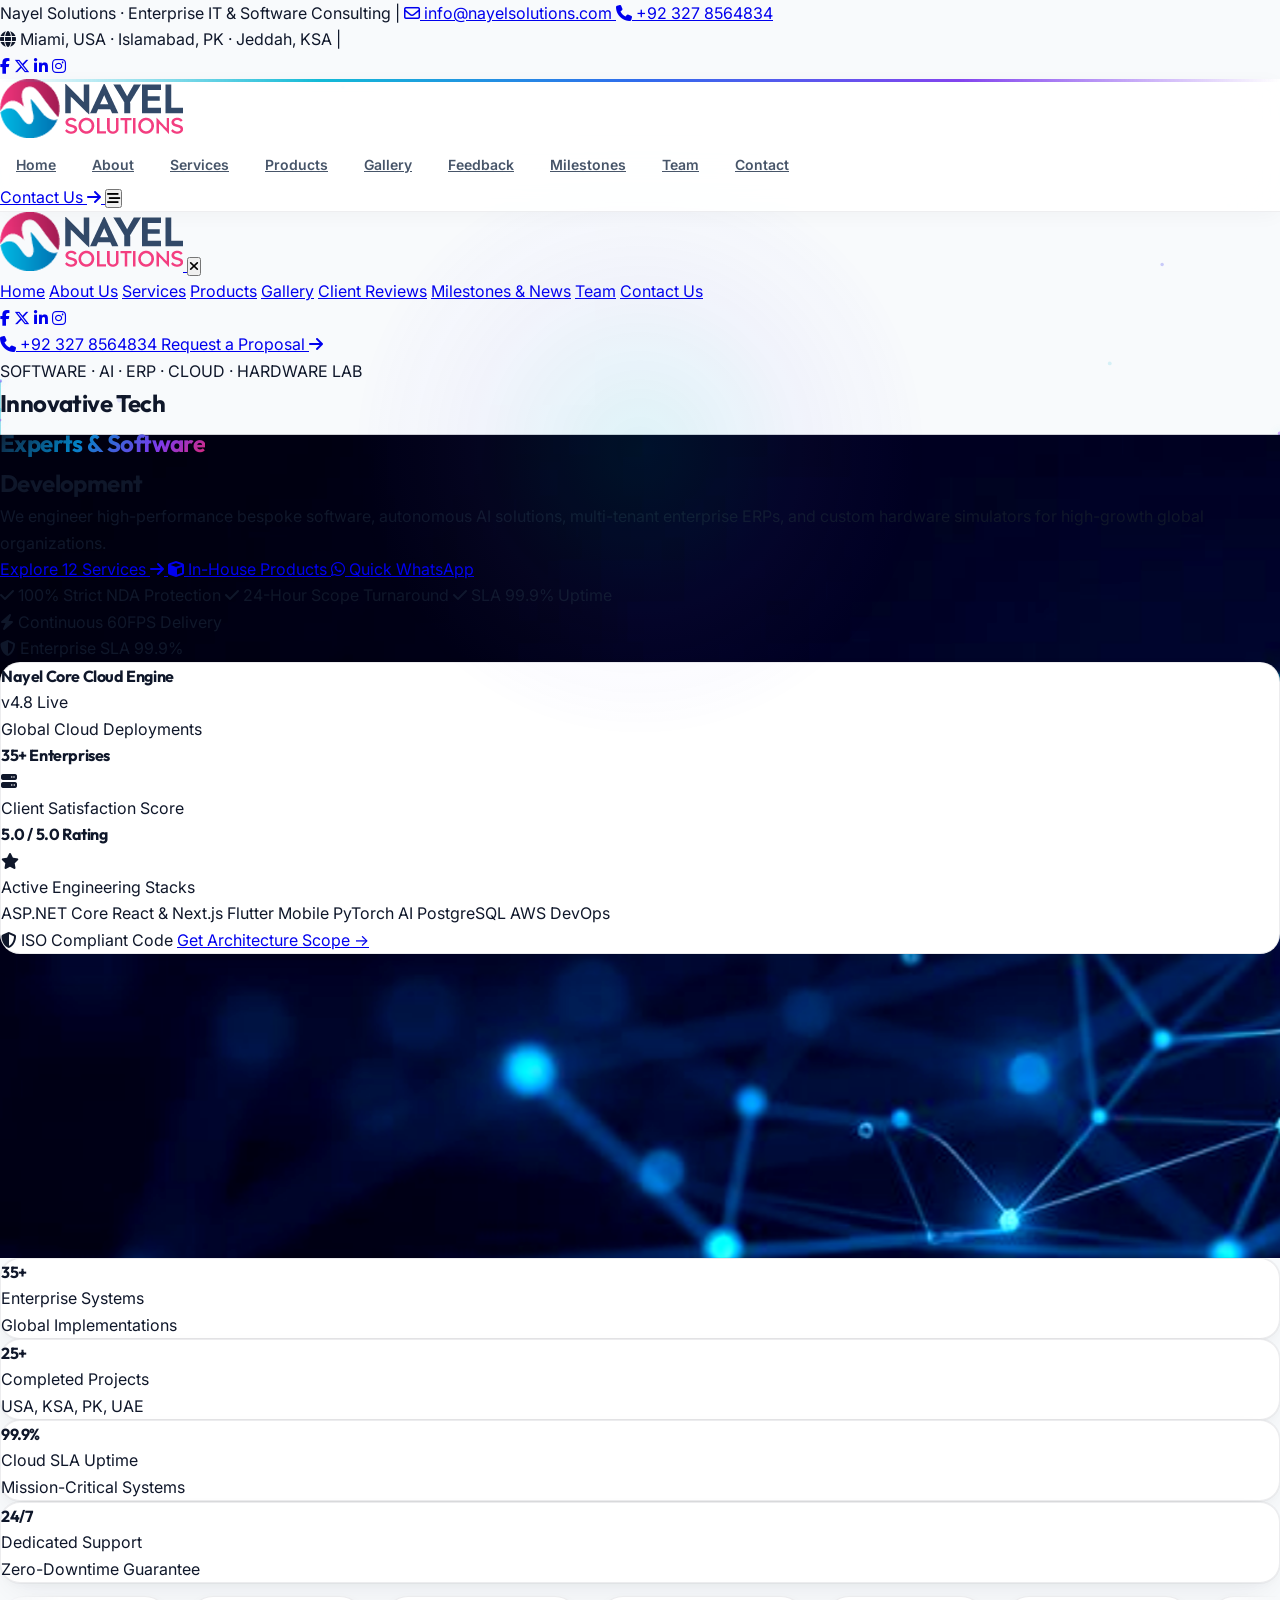
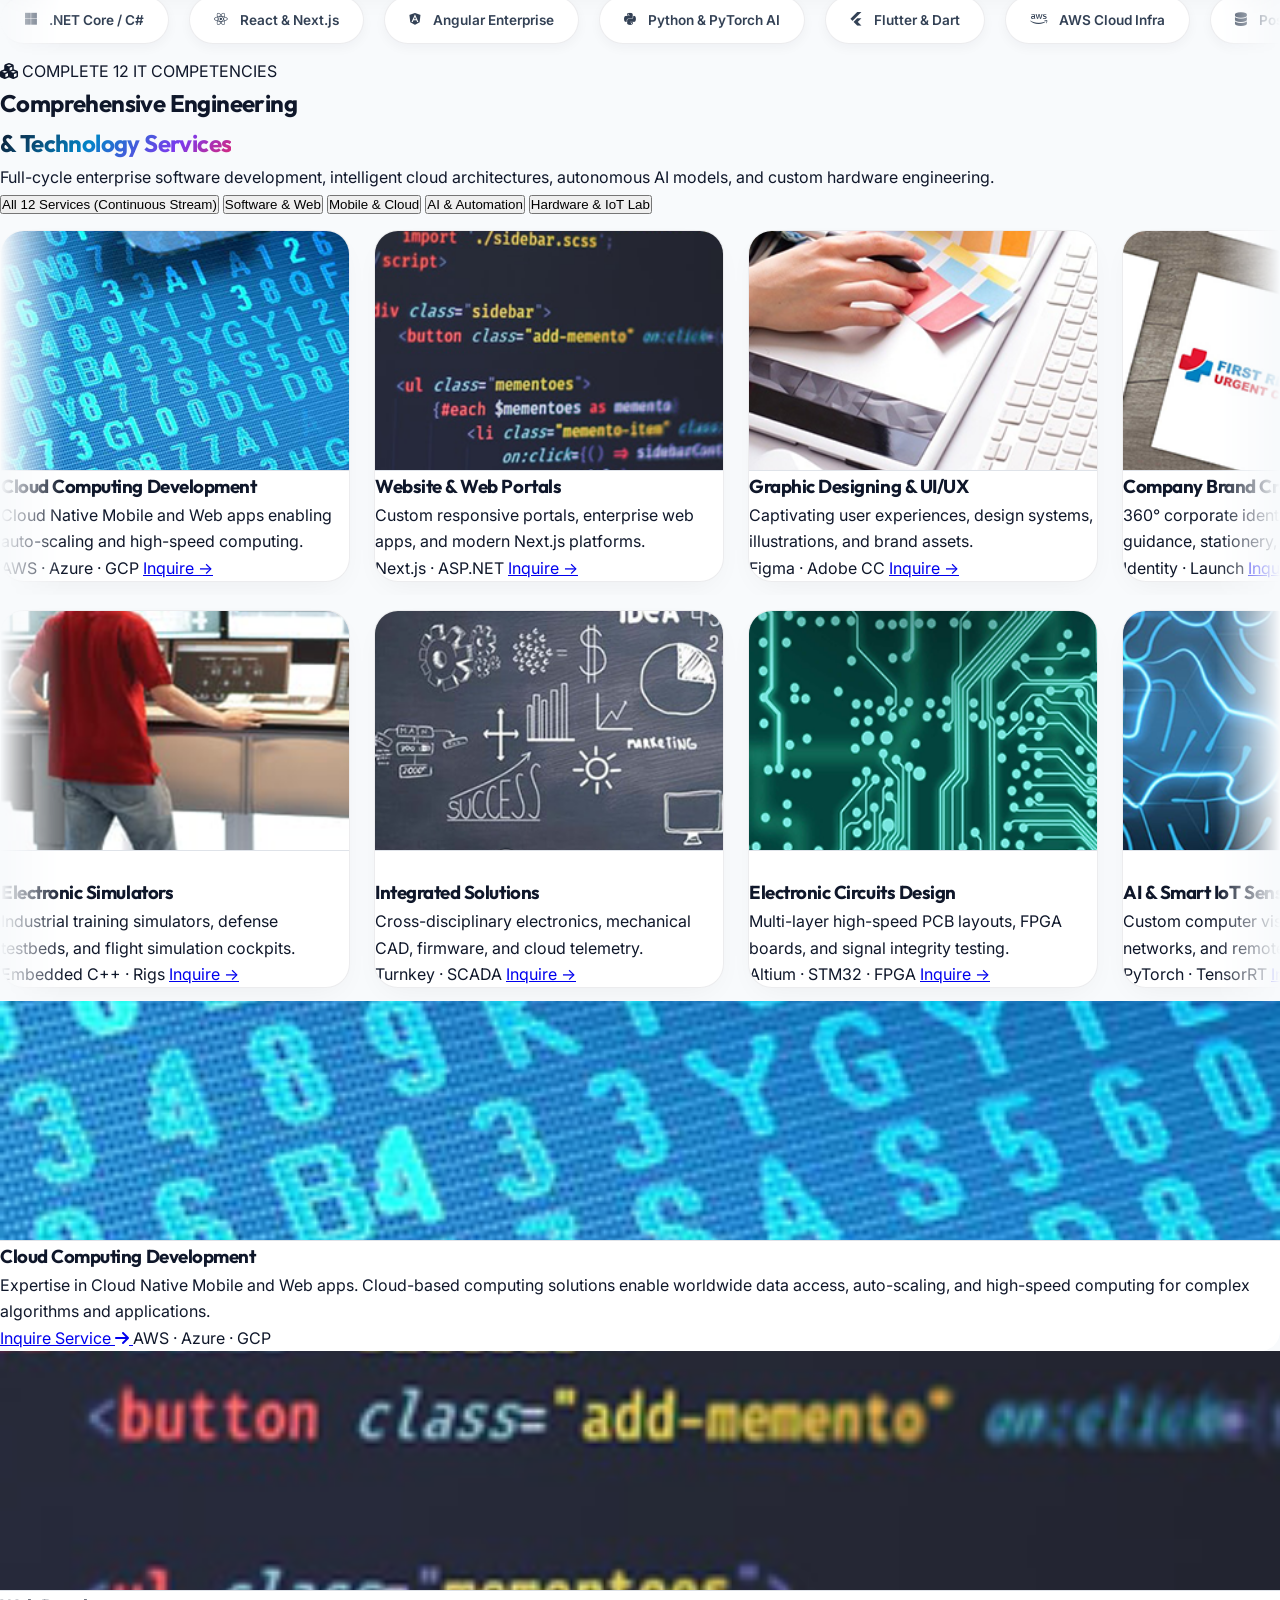
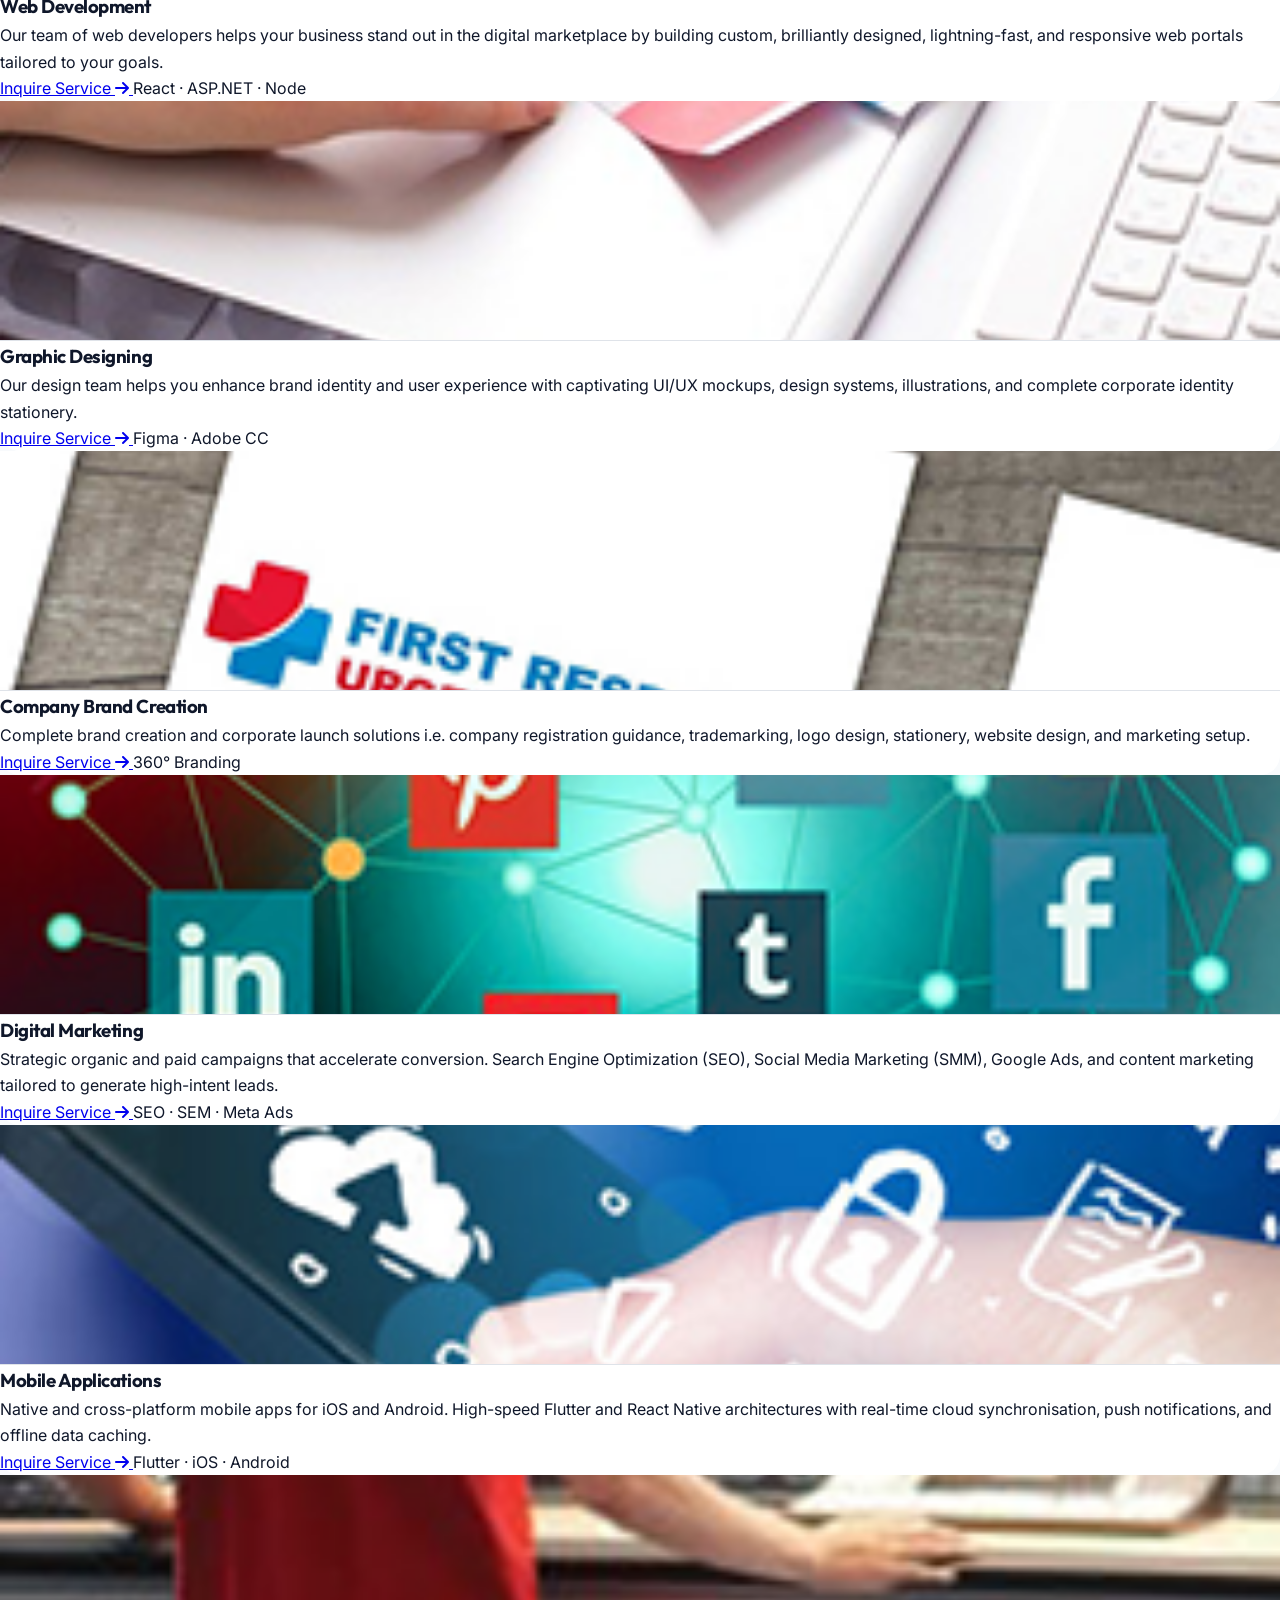
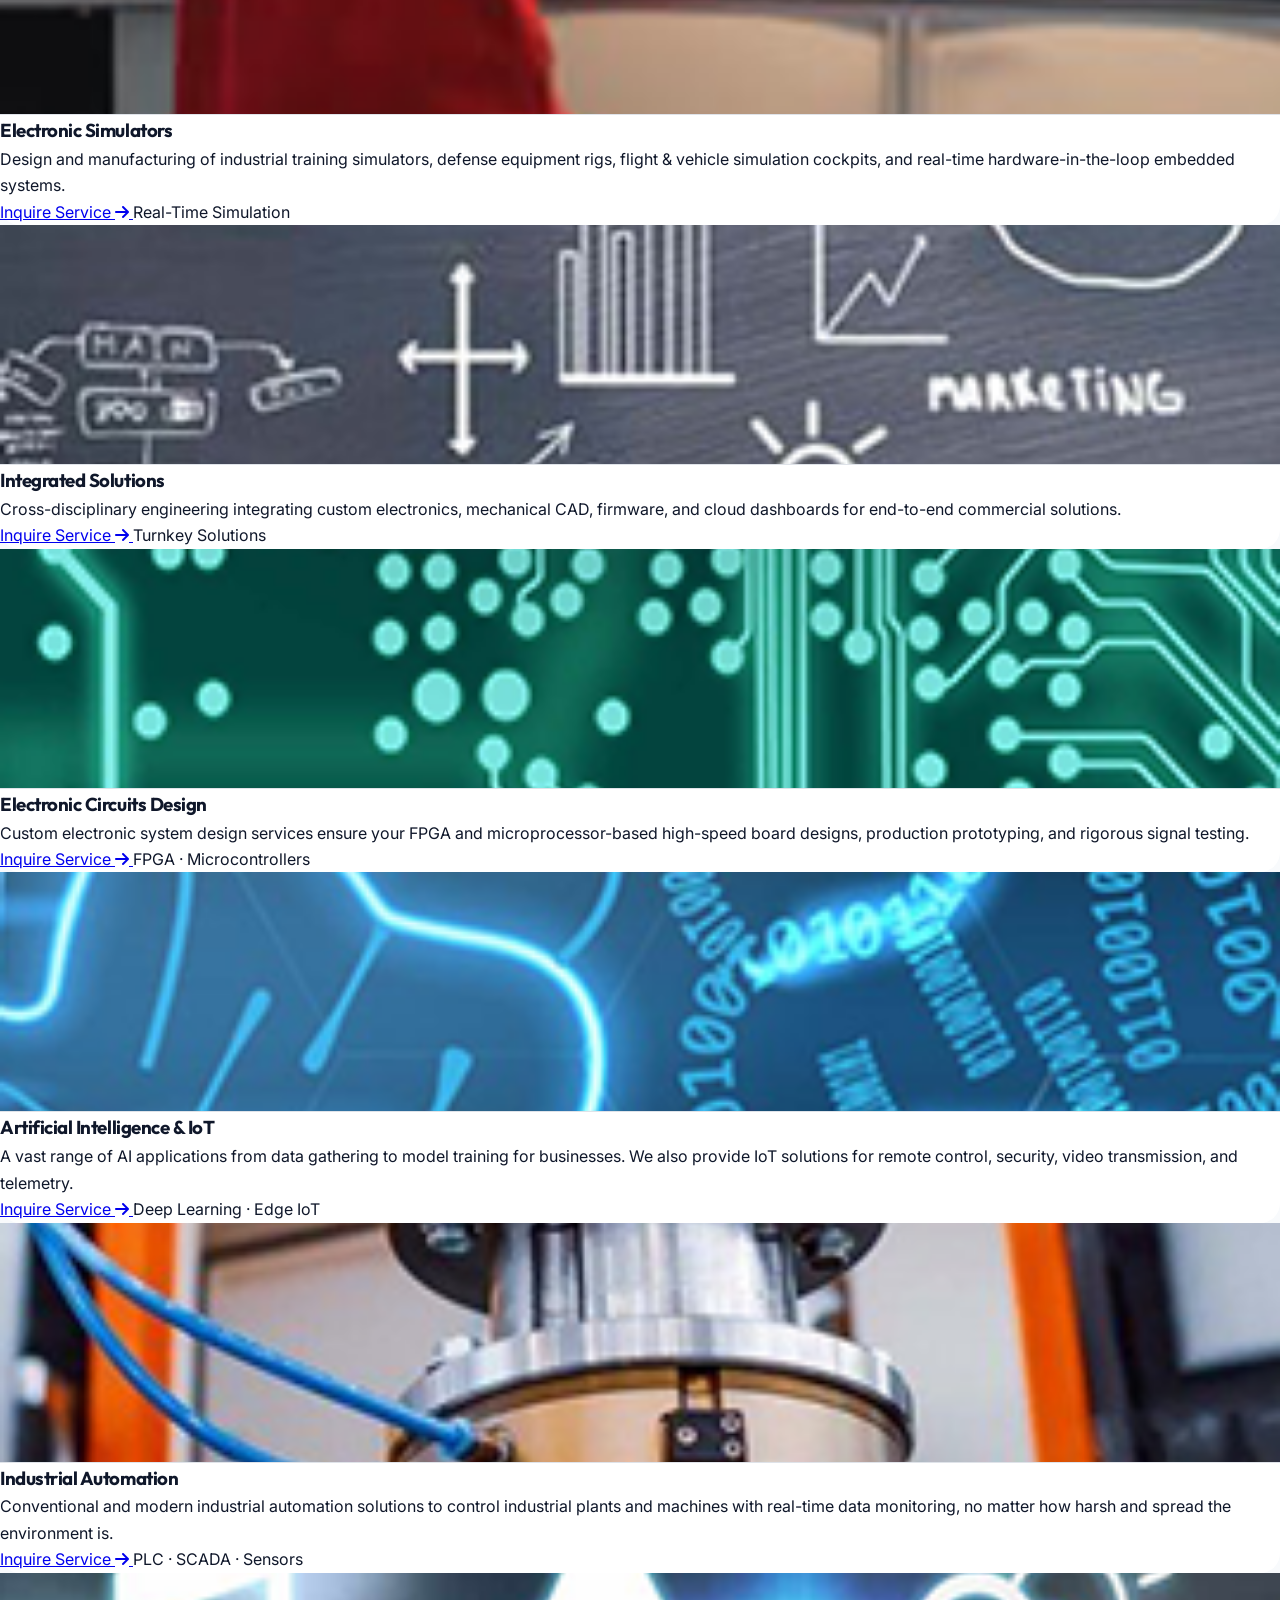
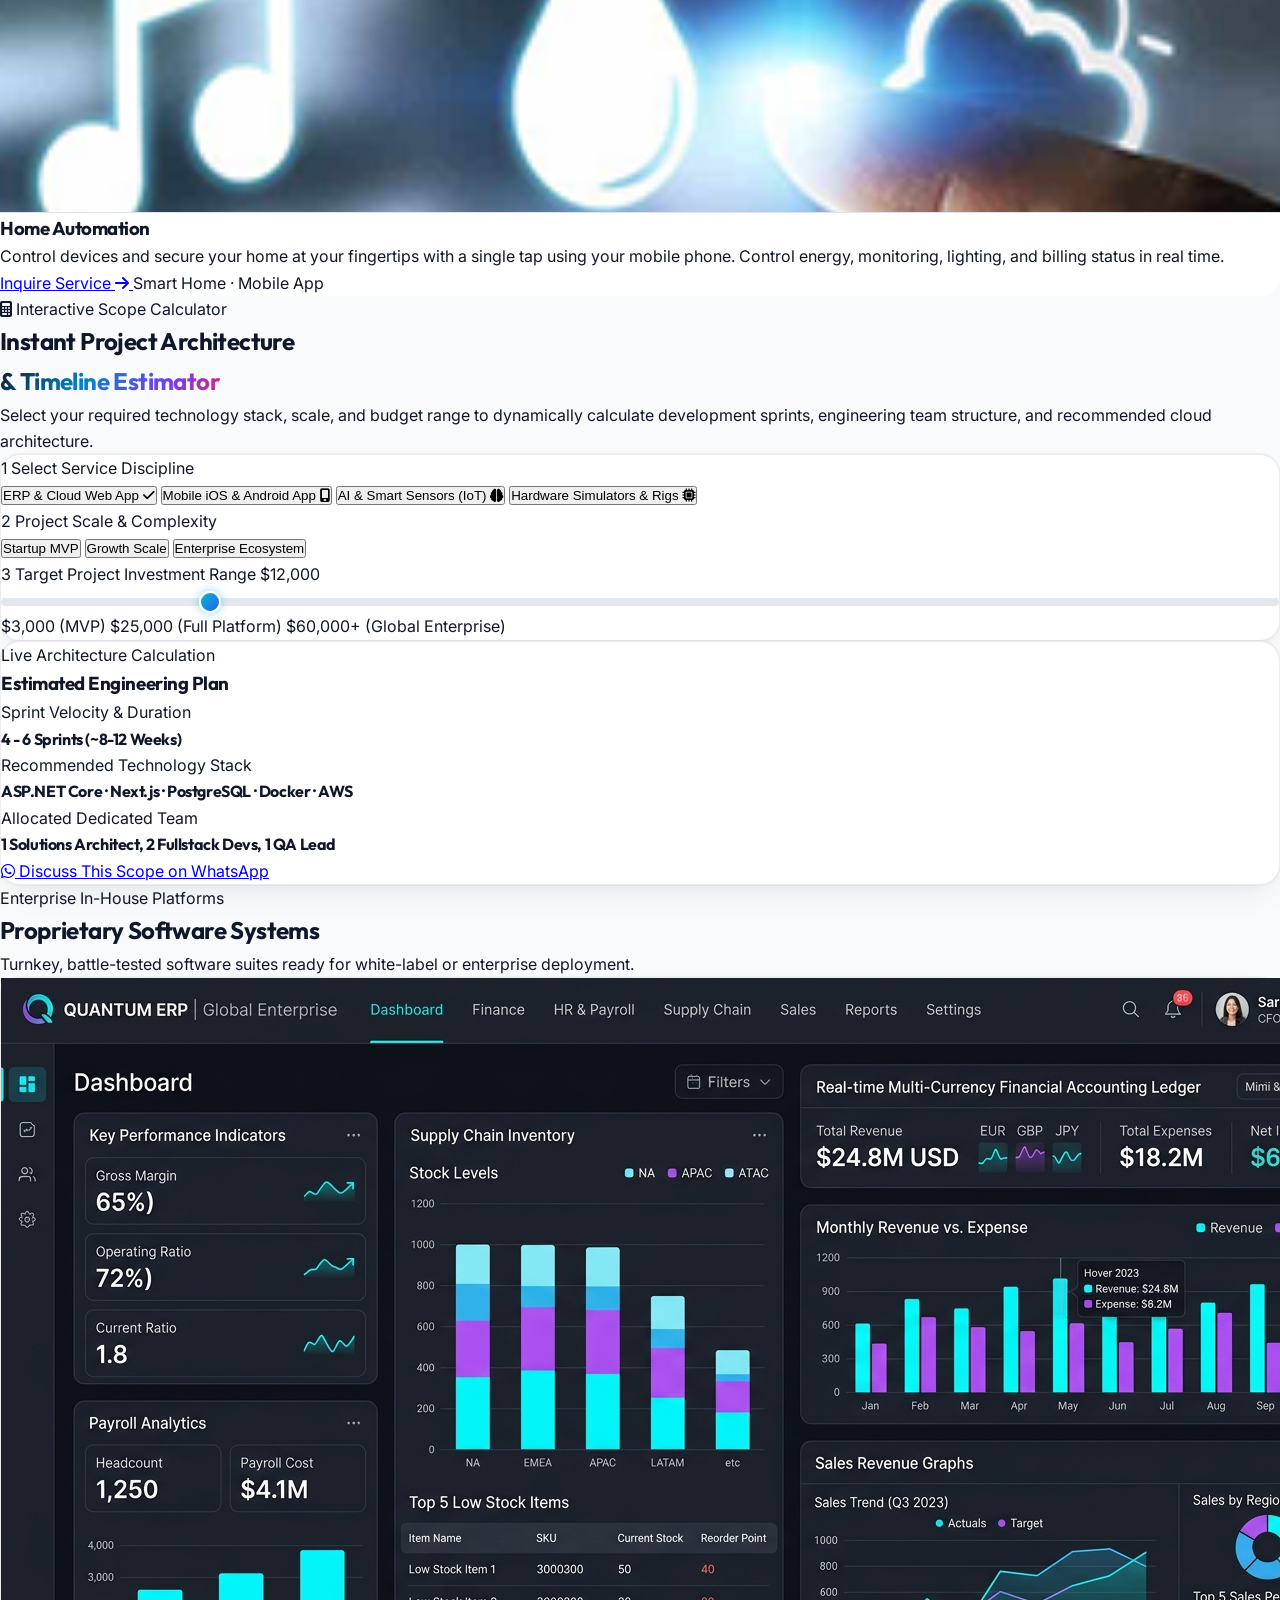
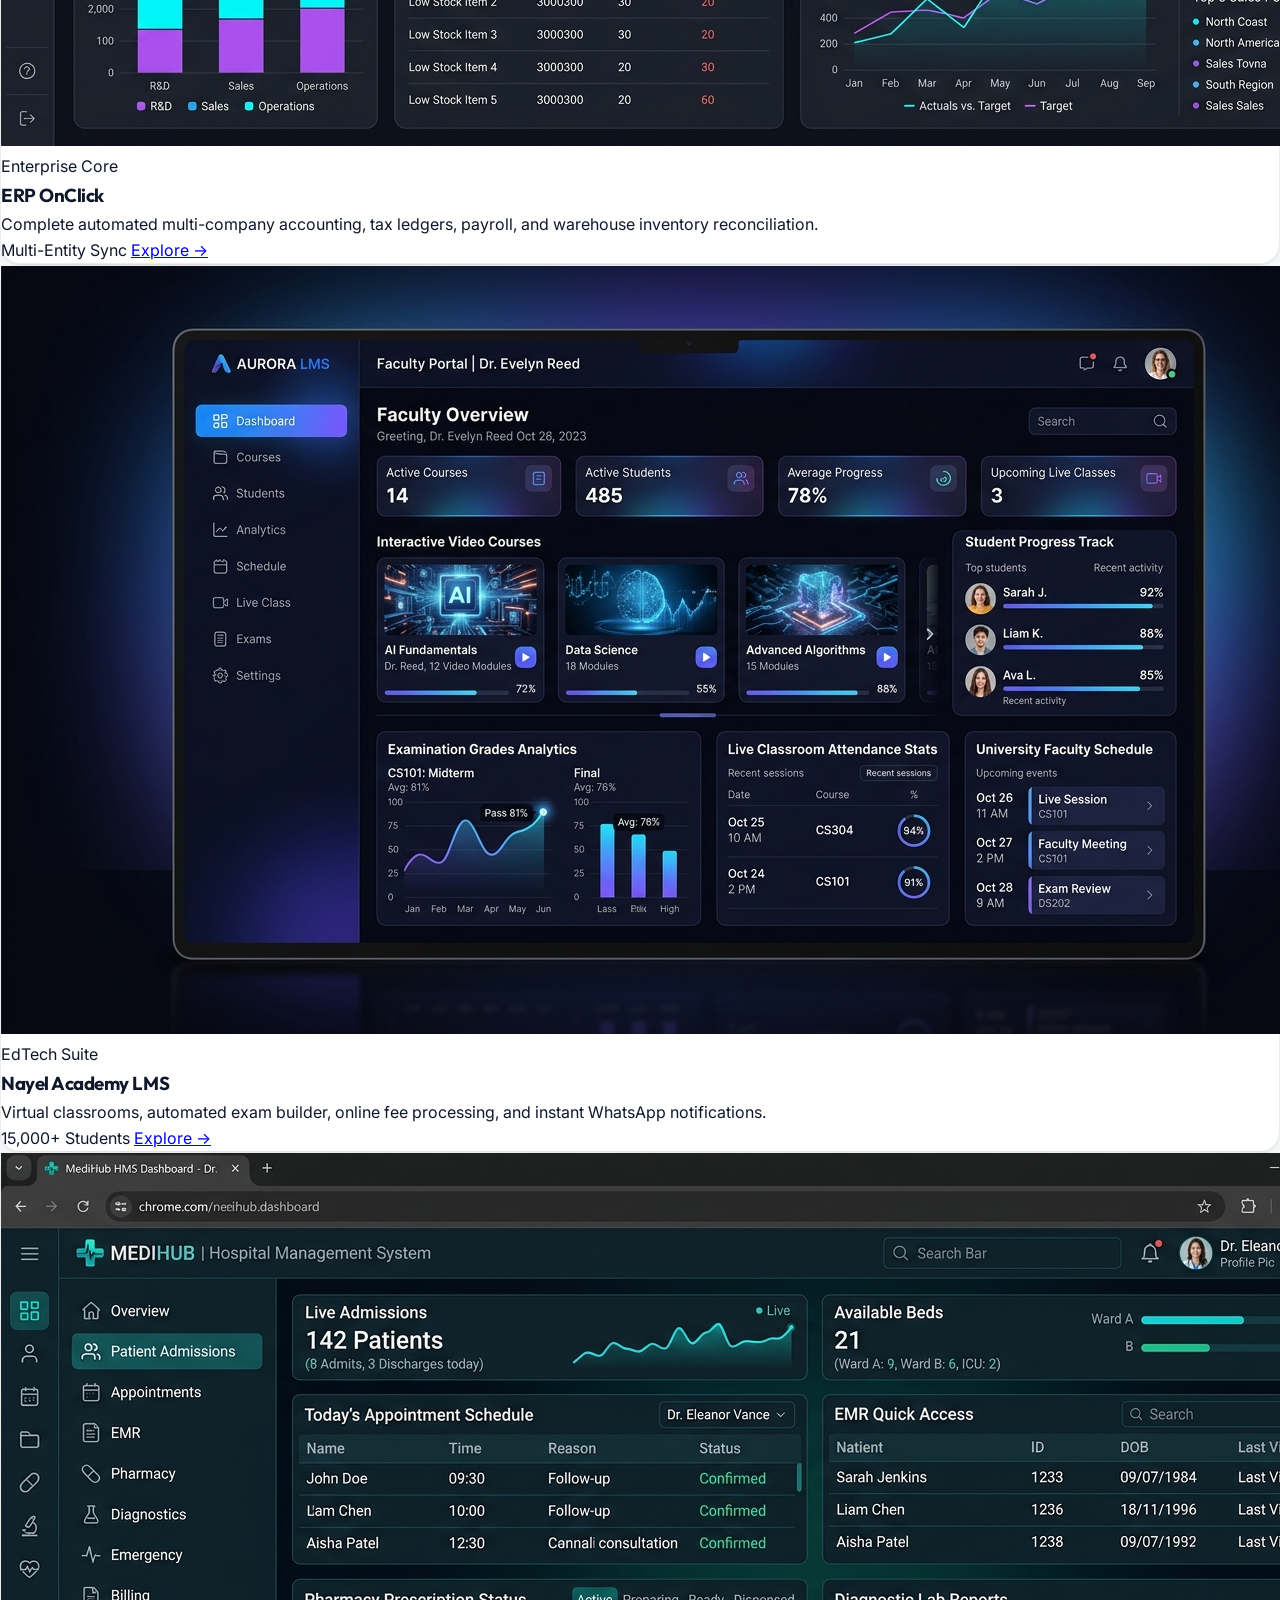
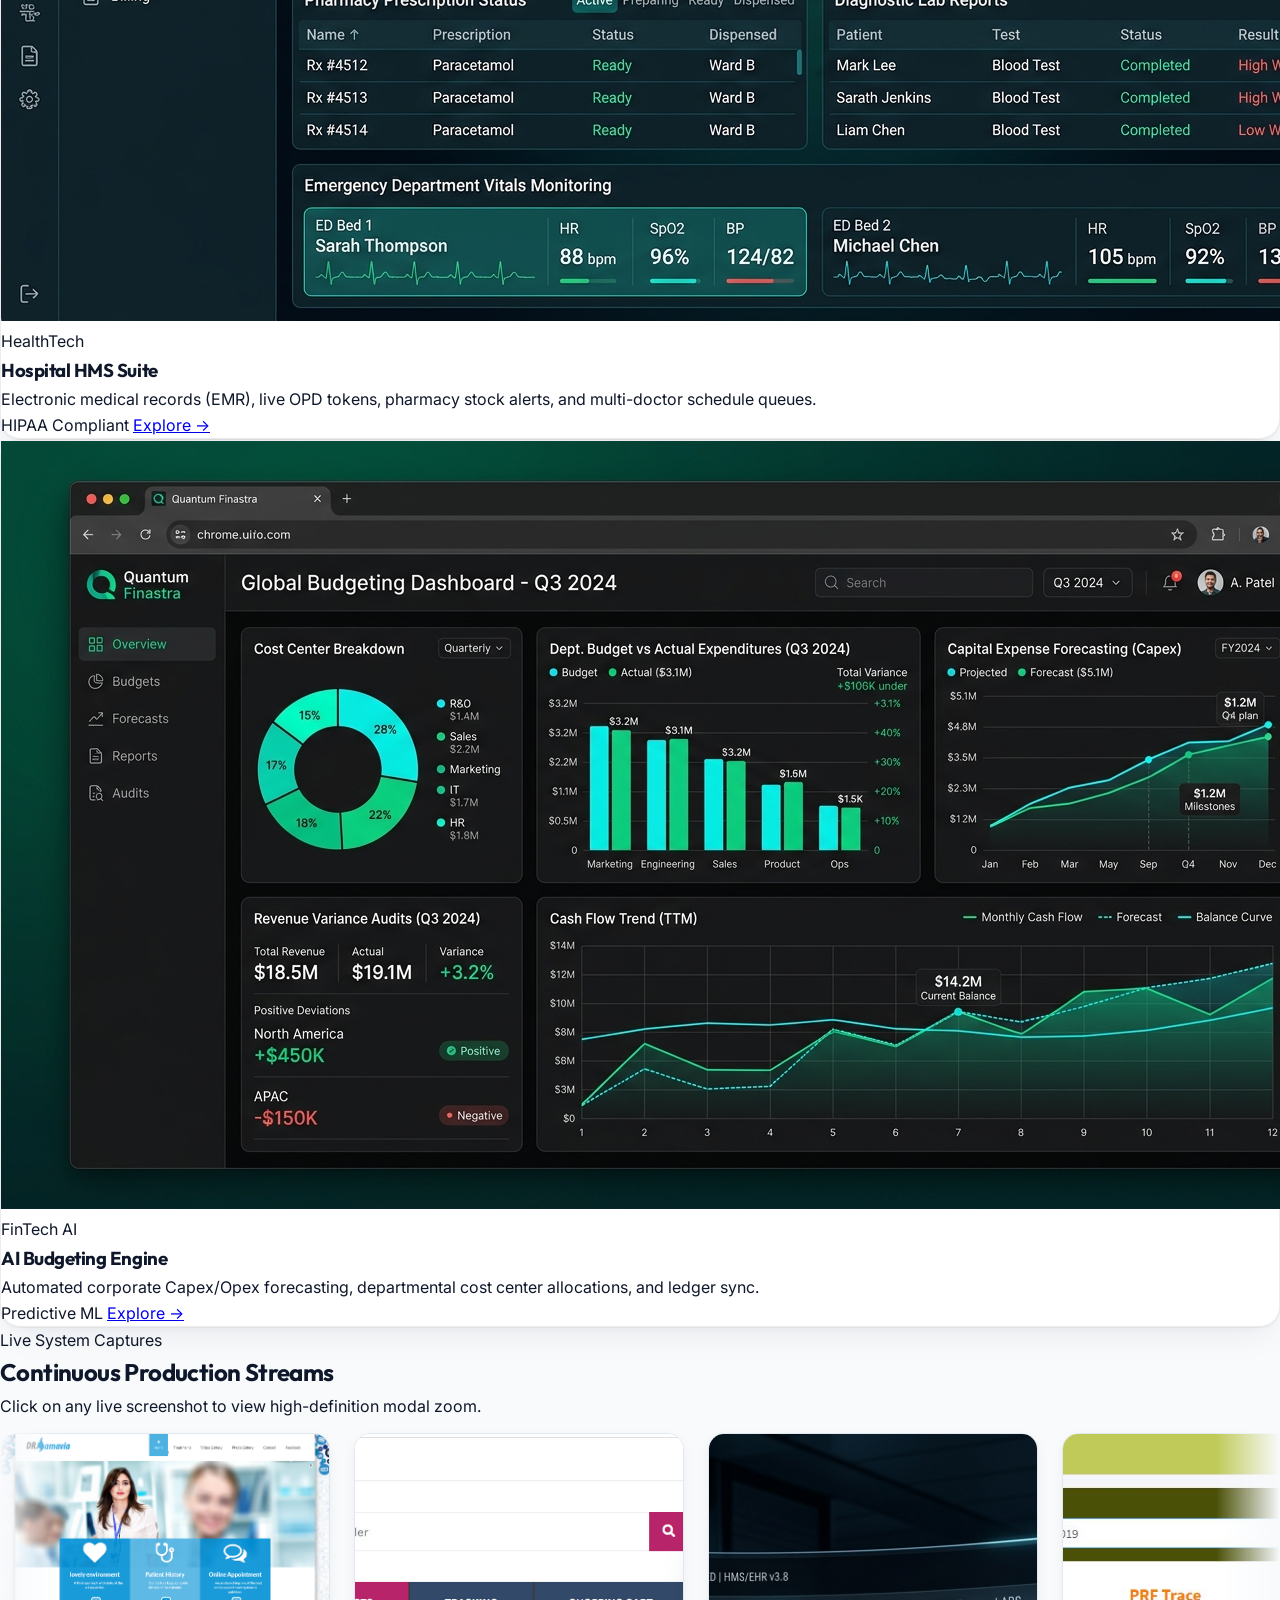
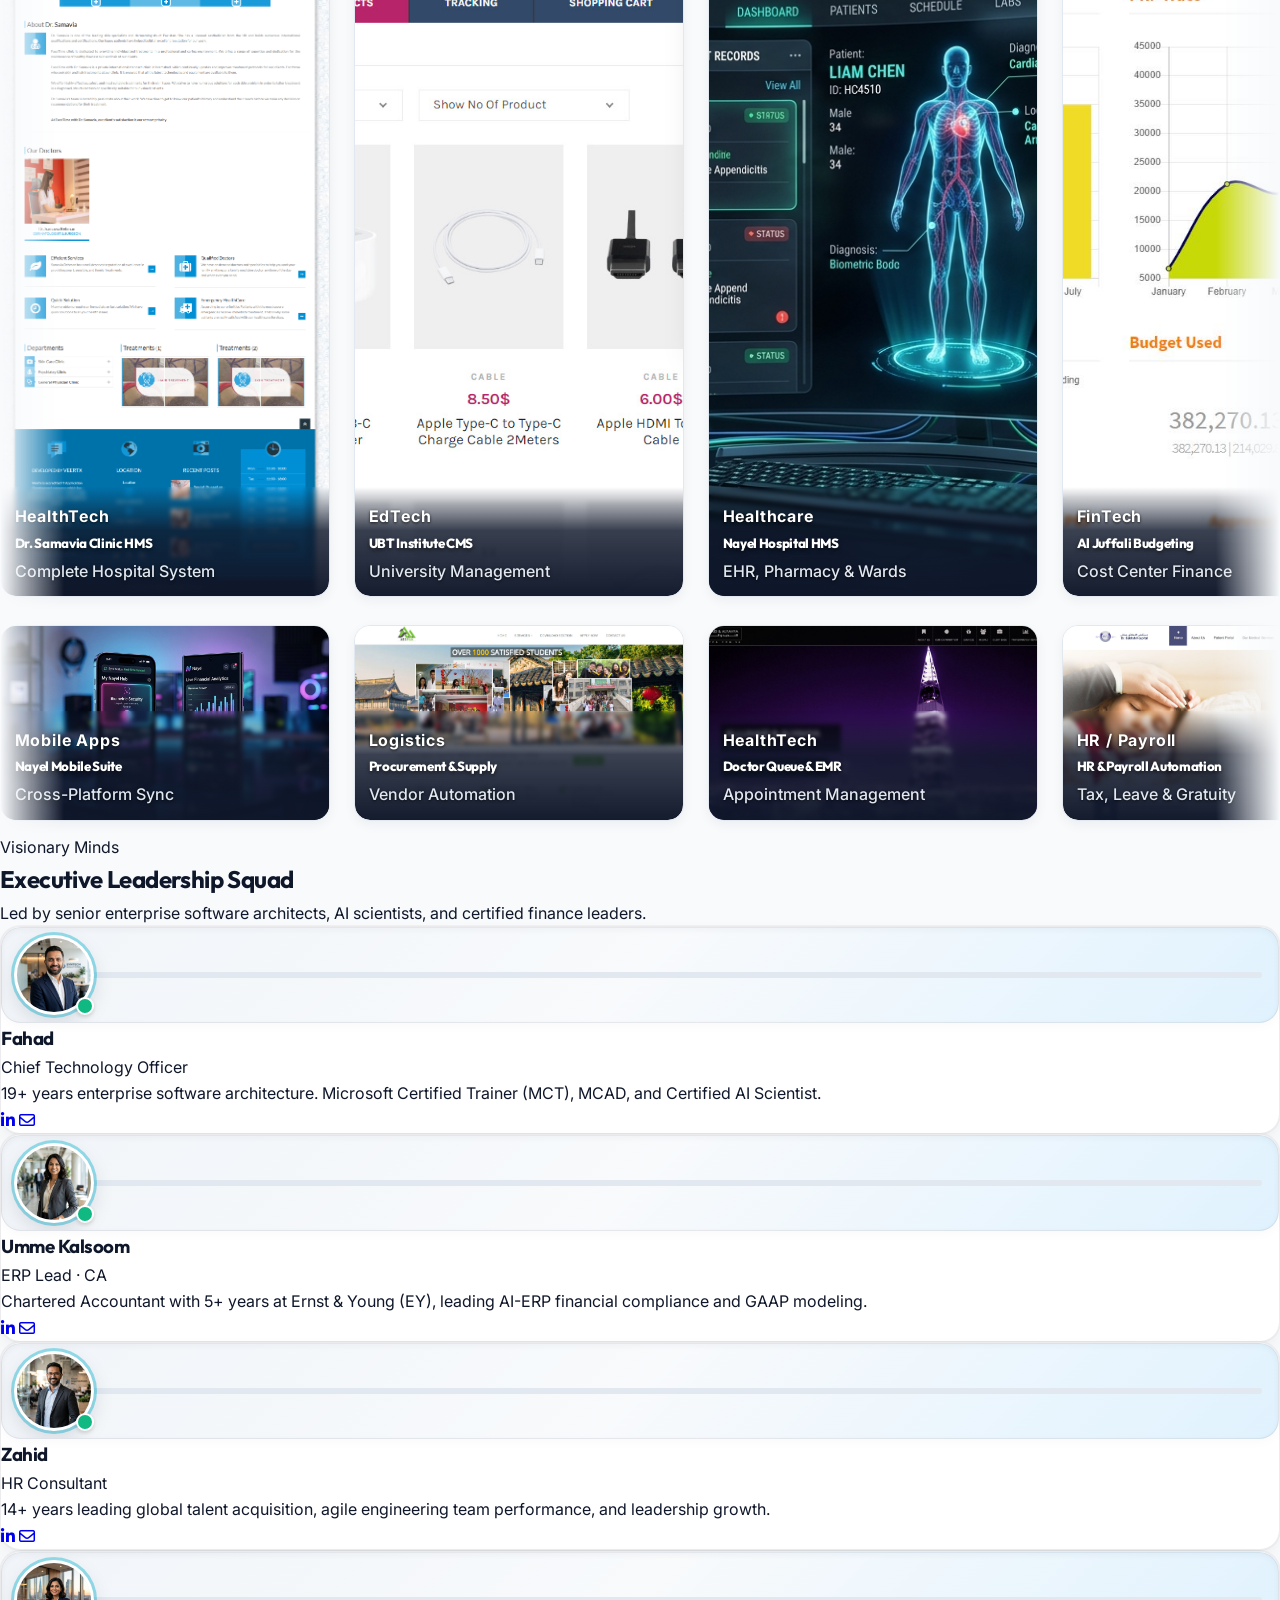
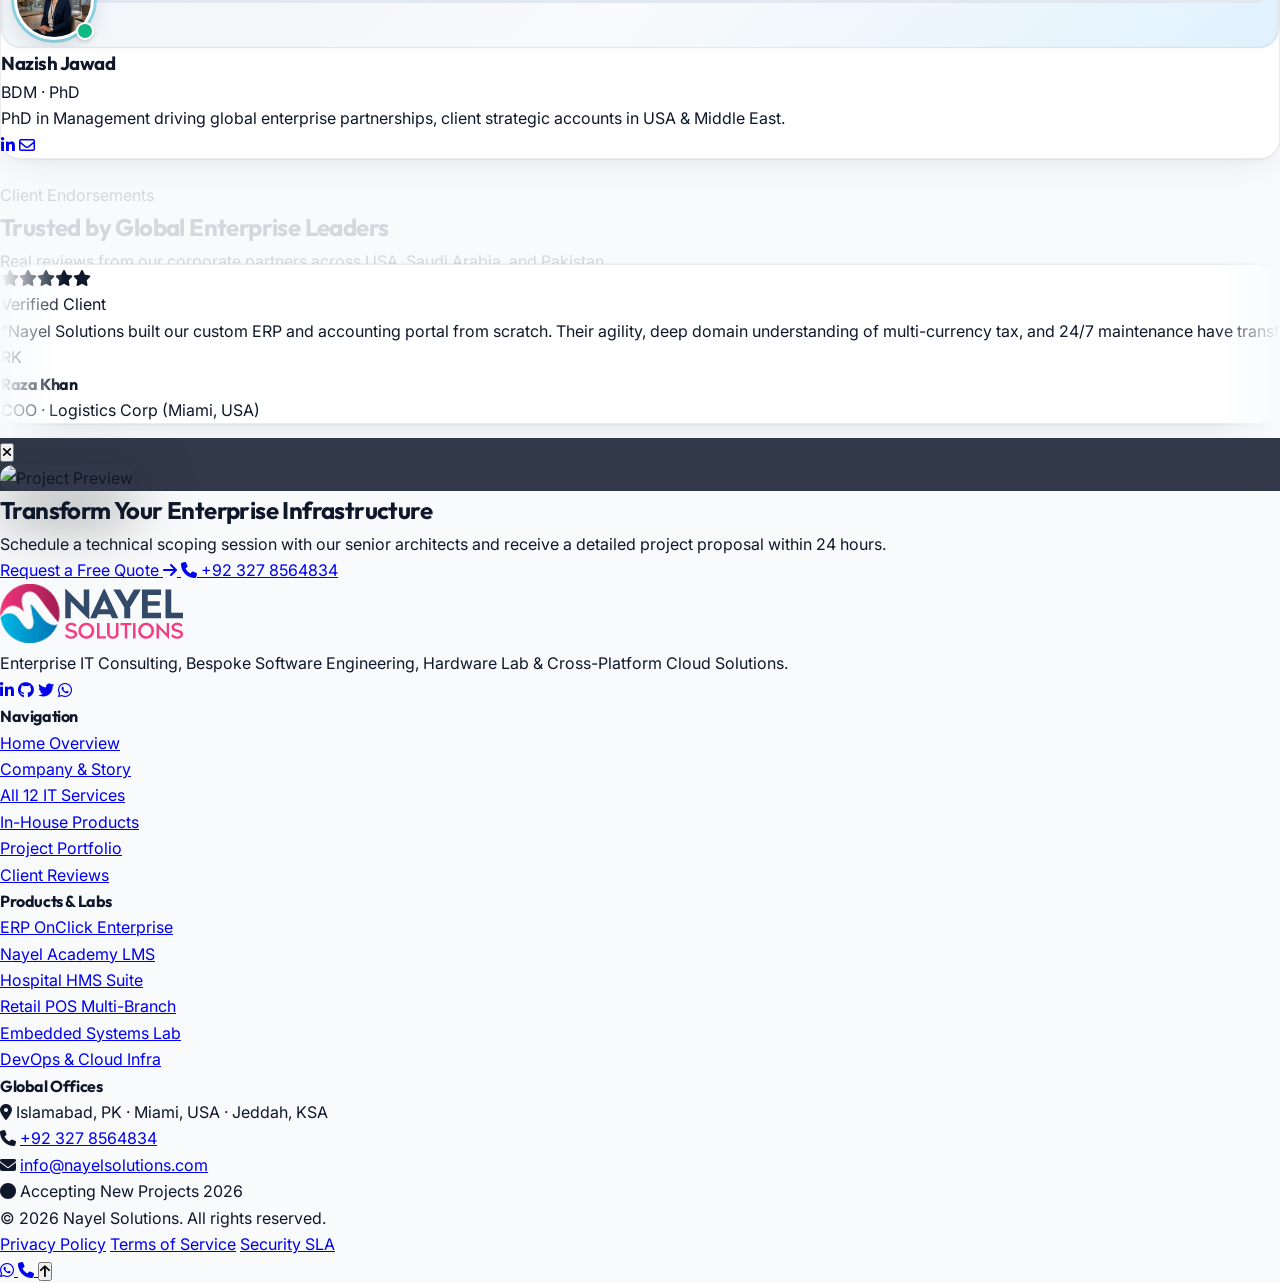
==== index.html @ 40c49a0e "initial commit" ====
<!DOCTYPE html>
<html lang="en" class="scroll-smooth">
<head>
  <meta charset="UTF-8">
  <meta name="viewport" content="width=device-width, initial-scale=1.0">
  <title>Nayel Solutions - Enterprise Software Development &amp; IT Consulting</title>
  <meta name="description" content="Nayel Solutions is a premier technology consulting & software development company offering custom ERP systems, LMS, HMS, POS, AI automation, and cloud infrastructure.">
  <link rel="shortcut icon" type="image/png" href="images/logo/logo-vertical.png">

  <!-- Tailwind CSS CDN -->
  <script src="https://cdn.tailwindcss.com"></script>
  <script>
    tailwind.config = {
      darkMode: 'class',
      theme: {
        extend: {
          colors: {
            brandDark: '#0f172a',
            brandSlate: '#1e293b',
            brandBlue: '#2563eb',
            brandCyan: '#0284c7',
            brandNavy: '#0b132b',
            brandLight: '#f8fafc',
          },
          fontFamily: {
            heading: ['Outfit', 'Plus Jakarta Sans', 'sans-serif'],
            body: ['Inter', 'sans-serif'],
          }
        }
      }
    }
  </script>

  <!-- Google Fonts & FontAwesome CDN -->
  <link rel="preconnect" href="https://fonts.googleapis.com">
  <link rel="preconnect" href="https://fonts.gstatic.com" crossorigin>
  <link href="https://fonts.googleapis.com/css2?family=Inter:wght@300;400;500;600;700&family=Outfit:wght@400;500;600;700;800;900&family=Plus+Jakarta+Sans:wght@500;600;700;800&display=swap" rel="stylesheet">
  <link rel="stylesheet" href="https://cdnjs.cloudflare.com/ajax/libs/font-awesome/6.5.1/css/all.min.css">

  <!-- Custom Stylesheet -->
  <link rel="stylesheet" href="css/styles.css">
</head>
<body class="bg-[#f8fafc] text-slate-800 min-h-screen relative overflow-x-hidden selection:bg-cyan-500 selection:text-white">

  <!-- Scroll Progress Indicator -->
  <div id="scrollProgressBar"></div>

  <!-- Ambient Corporate Light Background Gradients -->
  <div class="fixed inset-0 pointer-events-none z-0 bg-mesh-light opacity-60"></div>
  <div class="fixed inset-0 pointer-events-none z-0 grid-pattern-light opacity-40"></div>

  <!-- ========================================================================= -->
  <!-- Top Announcement & Contact Bar -->
  <!-- ========================================================================= -->
  <div class="relative z-50 bg-slate-900 text-slate-200 border-b border-slate-800 text-xs py-2 px-4 sm:px-8 hidden md:block">
    <div class="max-w-7xl mx-auto flex justify-between items-center">
      <div class="flex items-center space-x-5">
        <span class="flex items-center space-x-2 text-cyan-400 font-semibold">
          <span class="w-2 h-2 rounded-full bg-cyan-400 animate-pulse"></span>
          <span>Nayel Solutions · Enterprise IT &amp; Software Consulting</span>
        </span>
        <span class="text-slate-700">|</span>
        <a href="mailto:info@nayelsolutions.com" class="hover:text-cyan-400 transition-colors flex items-center gap-1.5">
          <i class="fa-regular fa-envelope text-cyan-400"></i> info@nayelsolutions.com
        </a>
        <a href="tel:+923278564834" class="hover:text-cyan-400 transition-colors flex items-center gap-1.5">
          <i class="fa-solid fa-phone text-cyan-400"></i> +92 327 8564834
        </a>
      </div>
      <div class="flex items-center space-x-4">
        <span class="text-slate-300 flex items-center gap-1.5 text-[11px]">
          <i class="fa-solid fa-globe text-cyan-400"></i> Miami, USA · Islamabad, PK · Jeddah, KSA
        </span>
        <span class="text-slate-700">|</span>
        <div class="flex items-center space-x-3 text-slate-400">
          <a href="https://www.facebook.com/nayelsolutions/" target="_blank" class="hover:text-cyan-400 transition-colors" title="Facebook"><i class="fa-brands fa-facebook-f"></i></a>
          <a href="https://twitter.com/SolutionsNayel" target="_blank" class="hover:text-cyan-400 transition-colors" title="Twitter / X"><i class="fa-brands fa-x-twitter"></i></a>
          <a href="https://www.linkedin.com/company/nayel-solutions" target="_blank" class="hover:text-cyan-400 transition-colors" title="LinkedIn"><i class="fa-brands fa-linkedin-in"></i></a>
          <a href="https://www.instagram.com/nayelsolutions/?hl=en" target="_blank" class="hover:text-cyan-400 transition-colors" title="Instagram"><i class="fa-brands fa-instagram"></i></a>
        </div>
      </div>
    </div>
  </div>

  <!-- ========================================================================= -->
  <!-- Main Header & Navigation -->
  <!-- ========================================================================= -->
  <header id="mainHeader" class="sticky top-0 z-40 w-full transition-all duration-300">
    <div class="header-top-accent"></div>
    <div class="max-w-7xl mx-auto px-4 sm:px-6 lg:px-8">
      <div class="flex items-center justify-between h-20">
        
        <!-- Brand Logo (Official Single Image Logo) -->
        <a href="index.html" class="flex items-center group py-1">
          <img src="images/logo/logo-vertical.png" alt="Nayel Solutions" class="h-11 sm:h-12 w-auto object-contain transition-transform duration-300 group-hover:scale-105 filter drop-shadow-sm">
        </a>

        <!-- Desktop Navigation Menu -->
        <nav class="hidden xl:flex items-center space-x-1 text-sm font-medium bg-white/90 p-1.5 rounded-full border border-slate-200/80 backdrop-blur-md shadow-sm">
          <a href="index.html" class="nav-link-item nav-link-active">Home</a>
          <a href="about.html" class="nav-link-item">About</a>
          <a href="services.html" class="nav-link-item">Services</a>
          <a href="products.html" class="nav-link-item">Products</a>
          <a href="gallery.html" class="nav-link-item">Gallery</a>
          <a href="testimonials.html" class="nav-link-item">Feedback</a>
          <a href="news.html" class="nav-link-item">Milestones</a>
          <a href="team.html" class="nav-link-item">Team</a>
          <a href="contact.html" class="nav-link-item">Contact</a>
        </nav>

        <!-- CTA & Mobile Trigger -->
        <div class="flex items-center gap-3">
          <a href="contact.html" class="hidden sm:inline-flex items-center gap-2 px-6 py-2.5 rounded-full text-xs sm:text-sm font-semibold text-white bg-gradient-to-r from-cyan-600 via-blue-600 to-indigo-600 hover:from-cyan-500 hover:via-blue-500 hover:to-indigo-500 shadow-md shadow-cyan-500/20 hover:scale-105 active:scale-95 transition-all duration-300 group">
            <span>Contact Us</span>
            <i class="fa-solid fa-arrow-right text-xs group-hover:translate-x-1 transition-transform"></i>
          </a>

          <!-- Mobile Menu Toggle Button -->
          <button id="mobileMenuBtn" type="button" aria-label="Open Navigation Menu" class="xl:hidden p-2.5 rounded-xl bg-white border border-slate-200 text-slate-700 hover:text-cyan-600 shadow-sm transition-colors">
            <i class="fa-solid fa-bars-staggered text-lg"></i>
          </button>
        </div>

      </div>
    </div>
  </header>

  <!-- ========================================================================= -->
  <!-- Mobile Navigation Drawer -->
  <!-- ========================================================================= -->
  <div id="mobileDrawerOverlay" class="fixed inset-0 bg-slate-900/60 backdrop-blur-sm z-50 opacity-0 pointer-events-none transition-opacity duration-300"></div>
  
  <div id="mobileDrawer" class="fixed top-0 right-0 h-full w-4/5 max-w-sm bg-white border-l border-slate-200 shadow-2xl z-50 transform translate-x-full transition-transform duration-300 ease-in-out p-6 flex flex-col justify-between overflow-y-auto">
    <div>
      <div class="flex items-center justify-between pb-6 border-b border-slate-100">
        <a href="index.html" class="flex items-center">
          <img src="images/logo/logo-vertical.png" alt="Nayel Solutions" class="h-9 w-auto object-contain">
        </a>
        <button id="closeMobileMenuBtn" type="button" aria-label="Close Navigation Menu" class="p-2 rounded-lg bg-slate-100 text-slate-600 hover:bg-slate-200">
          <i class="fa-solid fa-xmark text-lg"></i>
        </button>
      </div>

      <nav class="mt-6 flex flex-col space-y-2 text-sm">
        <a href="index.html" class="mobile-nav-link p-3 rounded-xl bg-cyan-50 text-cyan-700 font-bold border border-cyan-200">Home</a>
        <a href="about.html" class="mobile-nav-link p-3 rounded-xl hover:bg-slate-50 text-slate-700 font-medium">About Us</a>
        <a href="services.html" class="mobile-nav-link p-3 rounded-xl hover:bg-slate-50 text-slate-700 font-medium">Services</a>
        <a href="products.html" class="mobile-nav-link p-3 rounded-xl hover:bg-slate-50 text-slate-700 font-medium">Products</a>
        <a href="gallery.html" class="mobile-nav-link p-3 rounded-xl hover:bg-slate-50 text-slate-700 font-medium">Gallery</a>
        <a href="testimonials.html" class="mobile-nav-link p-3 rounded-xl hover:bg-slate-50 text-slate-700 font-medium">Client Reviews</a>
        <a href="news.html" class="mobile-nav-link p-3 rounded-xl hover:bg-slate-50 text-slate-700 font-medium">Milestones &amp; News</a>
        <a href="team.html" class="mobile-nav-link p-3 rounded-xl hover:bg-slate-50 text-slate-700 font-medium">Team</a>
        <a href="contact.html" class="mobile-nav-link p-3 rounded-xl hover:bg-slate-50 text-slate-700 font-medium">Contact Us</a>
      </nav>
    </div>

    <div class="pt-6 border-t border-slate-100 space-y-3">
      <div class="flex items-center justify-center space-x-4 py-2 text-slate-500">
        <a href="https://www.facebook.com/nayelsolutions/" target="_blank" class="hover:text-cyan-600"><i class="fa-brands fa-facebook-f"></i></a>
        <a href="https://twitter.com/SolutionsNayel" target="_blank" class="hover:text-cyan-600"><i class="fa-brands fa-x-twitter"></i></a>
        <a href="https://www.linkedin.com/company/nayel-solutions" target="_blank" class="hover:text-cyan-600"><i class="fa-brands fa-linkedin-in"></i></a>
        <a href="https://www.instagram.com/nayelsolutions/?hl=en" target="_blank" class="hover:text-cyan-600"><i class="fa-brands fa-instagram"></i></a>
      </div>
      <a href="tel:+923278564834" class="w-full flex items-center justify-center gap-2 py-3 rounded-xl bg-slate-100 border border-slate-200 text-slate-700 text-sm font-semibold hover:bg-slate-200">
        <i class="fa-solid fa-phone text-cyan-600"></i> +92 327 8564834
      </a>
      <a href="contact.html" class="mobile-nav-link w-full flex items-center justify-center gap-2 py-3 rounded-xl bg-gradient-to-r from-cyan-600 to-indigo-600 text-white text-sm font-semibold shadow-md">
        <span>Request a Proposal</span>
        <i class="fa-solid fa-arrow-right text-xs"></i>
      </a>
    </div>
  </div>

  <!-- ========================================================================= -->
  <!-- HERO SECTION (Ultra-Clean Corporate Light with High-Tech Video & Dynamic Mesh) -->
  <!-- ========================================================================= -->
  <section id="hero" class="relative min-h-[92vh] lg:min-h-screen flex items-center pt-10 pb-16 sm:pt-16 sm:pb-20 lg:pt-20 lg:pb-24 overflow-hidden bg-slate-100 border-b border-slate-200 hero-interactive-section">
    <!-- High-Tech Background Video & Overlay Stack -->
    <div class="hero-bg-wrapper absolute inset-0 pointer-events-none overflow-hidden select-none z-0" id="heroBgWrapper">
      
      <!-- High-Tech Background Video Layer with Parallax -->
      <div class="hero-bg-parallax-layer absolute w-[114%] h-[114%] -top-[7%] -left-[7%] transform-gpu will-change-transform" id="heroParallaxLayer">
        <video 
          id="heroBgVideo" 
          class="w-full h-full object-cover object-center opacity-60 sm:opacity-65 filter contrast-125 saturate-125 transition-opacity duration-700" 
          autoplay 
          muted 
          loop 
          playsinline 
          preload="auto"
          poster="images/blue technology background pc 8k wallpaper.jpg">
          <source src="images/hero-tech-bg.mp4" type="video/mp4">
          <source src="images/landing-tech-video.mp4" type="video/mp4">
          <!-- Fallback Image if Video Unsupported -->
          <img 
            id="heroBgImage" 
            src="images/blue technology background pc 8k wallpaper.jpg" 
            alt="Nayel Solutions Technology Background" 
            class="w-full h-full object-cover object-center opacity-25" 
            loading="eager"
          />
        </video>
      </div>

      <!-- Cyber Grid Overlay -->
      <div class="hero-cyber-grid absolute inset-0 opacity-15 pointer-events-none z-10"></div>

      <!-- Interactive Tech Particles Canvas -->
      <canvas id="heroCanvas" class="hero-particle-canvas absolute inset-0 w-full h-full pointer-events-auto z-10 opacity-50"></canvas>

      <!-- Dynamic Interactive Mouse Spotlight Glow -->
      <div id="heroCursorLight" class="hero-cursor-light absolute inset-0 pointer-events-none z-10"></div>

      <!-- Clean Light Gradient Blends for High Readability & Contrast -->
      <div class="absolute inset-0 bg-gradient-to-b from-white/70 via-white/55 to-[#f8fafc] z-10 pointer-events-none"></div>
    </div>

    <div class="max-w-7xl mx-auto px-4 sm:px-6 lg:px-8 relative z-20 w-full">
      <div class="grid grid-cols-1 lg:grid-cols-12 gap-8 lg:gap-8 xl:gap-12 items-center">
        
        <!-- Left Hero Text & CTA -->
        <div class="lg:col-span-7 text-center lg:text-left space-y-6 sm:space-y-7 reveal-left">
          
          <div class="inline-flex items-center gap-2 px-3.5 py-1.5 sm:px-4 sm:py-2 rounded-full bg-white/90 border border-slate-200 shadow-sm backdrop-blur-md">
            <span class="w-2.5 h-2.5 rounded-full bg-cyan-600 animate-pulse"></span>
            <span class="text-[11px] sm:text-xs md:text-sm font-bold tracking-wider uppercase text-cyan-800">
              SOFTWARE · AI · ERP · CLOUD · HARDWARE LAB
            </span>
          </div>

          <h1 class="font-heading font-black text-3xl sm:text-5xl md:text-6xl xl:text-7xl tracking-tight leading-[1.12] text-slate-900 break-words">
            Innovative Tech <br class="hidden sm:inline" />
            <span class="text-gradient-multi">Experts &amp; Software</span> <br />
            <span class="text-cyan-600">Development</span>
          </h1>

          <p class="text-sm sm:text-base md:text-lg text-slate-600 max-w-2xl mx-auto lg:mx-0 leading-relaxed font-normal">
            We engineer high-performance bespoke software, autonomous AI solutions, multi-tenant enterprise ERPs, and custom hardware simulators for high-growth global organizations.
          </p>

          <!-- Action Buttons (Full-Width Responsive on Mobile, Inline on Desktop) -->
          <div class="flex flex-col sm:flex-row items-stretch sm:items-center justify-center lg:justify-start gap-3 sm:gap-4 pt-2 w-full sm:w-auto">
            <a href="services.html" class="w-full sm:w-auto px-7 sm:px-8 py-3.5 sm:py-4 rounded-full text-sm sm:text-base font-semibold text-white bg-gradient-to-r from-cyan-600 via-blue-600 to-indigo-600 hover:from-cyan-500 hover:via-blue-500 hover:to-indigo-500 shadow-lg shadow-cyan-500/25 hover:scale-105 active:scale-95 transition-all duration-300 flex items-center justify-center gap-2.5 group">
              <span>Explore 12 Services</span>
              <i class="fa-solid fa-arrow-right text-xs group-hover:translate-x-1 transition-transform"></i>
            </a>

            <a href="products.html" class="w-full sm:w-auto px-6 sm:px-7 py-3.5 sm:py-4 rounded-full text-sm sm:text-base font-semibold text-slate-700 bg-white border border-slate-200 hover:border-cyan-500 hover:text-cyan-700 shadow-xs hover:scale-105 active:scale-95 transition-all duration-300 flex items-center justify-center gap-2">
              <i class="fa-solid fa-cube text-cyan-600"></i>
              <span>In-House Products</span>
            </a>

            <a href="https://wa.me/923278564834?text=Hello%20Nayel%20Solutions,%20I%20would%20like%20to%20discuss%20a%20project" target="_blank" class="w-full sm:w-auto px-5 py-3.5 sm:py-4 rounded-full text-sm font-semibold text-emerald-700 bg-emerald-50 border border-emerald-200 hover:bg-emerald-100 hover:scale-105 transition-all duration-300 flex items-center justify-center gap-2" title="Instant WhatsApp Consultation">
              <i class="fa-brands fa-whatsapp text-lg text-emerald-600"></i>
              <span>Quick WhatsApp</span>
            </a>
          </div>

          <!-- Trust Badges Row -->
          <div class="pt-2 sm:pt-4 flex flex-wrap items-center justify-center lg:justify-start gap-3 sm:gap-6 text-xs text-slate-500 font-medium">
            <span class="flex items-center gap-1.5"><i class="fa-solid fa-check text-emerald-600"></i> 100% Strict NDA Protection</span>
            <span class="flex items-center gap-1.5"><i class="fa-solid fa-check text-cyan-600"></i> 24-Hour Scope Turnaround</span>
            <span class="flex items-center gap-1.5"><i class="fa-solid fa-check text-indigo-600"></i> SLA 99.9% Uptime</span>
          </div>

        </div>

        <!-- Right Hero Interactive 3D Showcase Card with Floating Interactive Badges -->
        <div class="lg:col-span-5 reveal-right relative w-full max-w-lg mx-auto lg:max-w-none">
          
          <!-- Floating Badge 1: Top Right (Hidden on mobile to avoid overflow) -->
          <div class="hidden md:flex absolute -top-4 -right-4 px-3.5 py-1.5 rounded-full bg-white/95 border border-cyan-300 shadow-lg shadow-cyan-500/15 items-center gap-2 text-xs font-bold text-cyan-800 animate-float-1 z-30 backdrop-blur-md">
            <span class="w-2 h-2 rounded-full bg-emerald-500 animate-ping"></span>
            <i class="fa-solid fa-bolt text-amber-500"></i>
            <span>Continuous 60FPS Delivery</span>
          </div>

          <!-- Floating Badge 2: Bottom Left (Hidden on mobile to avoid overflow) -->
          <div class="hidden md:flex absolute -bottom-4 -left-4 px-3.5 py-1.5 rounded-full bg-white/95 border border-indigo-300 shadow-lg shadow-indigo-500/15 items-center gap-2 text-xs font-bold text-indigo-800 animate-float-2 z-30 backdrop-blur-md">
            <i class="fa-solid fa-shield-halved text-cyan-600"></i>
            <span>Enterprise SLA 99.9%</span>
          </div>

          <div class="glass-card-light p-5 sm:p-7 md:p-8 rounded-2xl sm:rounded-3xl space-y-5 sm:space-y-6 shadow-xl border-slate-200 relative overflow-hidden tilt-card w-full">
            
            <div class="flex items-center justify-between pb-3 sm:pb-4 border-b border-slate-100">
              <div class="flex items-center gap-2.5 sm:gap-3">
                <div class="w-2.5 h-2.5 sm:w-3 sm:h-3 rounded-full bg-emerald-500 animate-pulse"></div>
                <span class="font-heading font-bold text-xs sm:text-sm text-slate-900">Nayel Core Cloud Engine</span>
              </div>
              <span class="text-[10px] font-bold text-cyan-700 bg-cyan-50 px-2.5 py-1 rounded-full border border-cyan-200">v4.8 Live</span>
            </div>

            <div class="space-y-3 sm:space-y-4">
              <!-- Live Metric 1 -->
              <div class="p-3.5 sm:p-4 rounded-xl sm:rounded-2xl bg-slate-50 border border-slate-100 flex items-center justify-between">
                <div>
                  <p class="text-[11px] sm:text-xs text-slate-500 font-medium">Global Cloud Deployments</p>
                  <p class="font-heading font-black text-xl sm:text-2xl text-slate-900 mt-0.5">35+ Enterprises</p>
                </div>
                <div class="w-9 h-9 sm:w-10 sm:h-10 rounded-xl bg-cyan-100 text-cyan-700 flex items-center justify-center text-sm sm:text-base">
                  <i class="fa-solid fa-server"></i>
                </div>
              </div>

              <!-- Live Metric 2 -->
              <div class="p-3.5 sm:p-4 rounded-xl sm:rounded-2xl bg-slate-50 border border-slate-100 flex items-center justify-between">
                <div>
                  <p class="text-[11px] sm:text-xs text-slate-500 font-medium">Client Satisfaction Score</p>
                  <p class="font-heading font-black text-xl sm:text-2xl text-indigo-600 mt-0.5">5.0 / 5.0 Rating</p>
                </div>
                <div class="w-9 h-9 sm:w-10 sm:h-10 rounded-xl bg-indigo-100 text-indigo-700 flex items-center justify-center text-sm sm:text-base">
                  <i class="fa-solid fa-star text-amber-500"></i>
                </div>
              </div>

              <!-- Tech Modules List -->
              <div class="pt-1 sm:pt-2">
                <p class="text-[10px] sm:text-[11px] font-bold uppercase tracking-wider text-slate-400 mb-2">Active Engineering Stacks</p>
                <div class="flex flex-wrap gap-1.5">
                  <span class="text-[10px] sm:text-[11px] font-semibold px-2 sm:px-2.5 py-0.5 sm:py-1 rounded-lg bg-slate-100 text-slate-700 border border-slate-200">ASP.NET Core</span>
                  <span class="text-[10px] sm:text-[11px] font-semibold px-2 sm:px-2.5 py-0.5 sm:py-1 rounded-lg bg-slate-100 text-slate-700 border border-slate-200">React &amp; Next.js</span>
                  <span class="text-[10px] sm:text-[11px] font-semibold px-2 sm:px-2.5 py-0.5 sm:py-1 rounded-lg bg-slate-100 text-slate-700 border border-slate-200">Flutter Mobile</span>
                  <span class="text-[10px] sm:text-[11px] font-semibold px-2 sm:px-2.5 py-0.5 sm:py-1 rounded-lg bg-slate-100 text-slate-700 border border-slate-200">PyTorch AI</span>
                  <span class="text-[10px] sm:text-[11px] font-semibold px-2 sm:px-2.5 py-0.5 sm:py-1 rounded-lg bg-slate-100 text-slate-700 border border-slate-200">PostgreSQL</span>
                  <span class="text-[10px] sm:text-[11px] font-semibold px-2 sm:px-2.5 py-0.5 sm:py-1 rounded-lg bg-slate-100 text-slate-700 border border-slate-200">AWS DevOps</span>
                </div>
              </div>

            </div>

            <div class="pt-3 sm:pt-4 border-t border-slate-100 flex items-center justify-between text-xs text-slate-500">
              <span class="flex items-center gap-1.5"><i class="fa-solid fa-shield-halved text-emerald-600"></i> ISO Compliant Code</span>
              <a href="contact.html" class="text-cyan-700 font-bold hover:underline">Get Architecture Scope &rarr;</a>
            </div>

          </div>
        </div>

      </div>
    </div>
  </section>

  <!-- ========================================================================= -->
  <!-- TRUST METRICS & IMPACT COUNTERS -->
  <!-- ========================================================================= -->
  <section class="py-12 bg-white border-b border-slate-200/80">
    <div class="max-w-7xl mx-auto px-4 sm:px-6 lg:px-8">
      <div class="grid grid-cols-2 md:grid-cols-4 gap-6 text-center stagger-parent">
        
        <div class="glass-card-light p-6 rounded-2xl tilt-card reveal-up">
          <p class="font-heading font-black text-3xl sm:text-4xl text-cyan-600">35+</p>
          <p class="text-xs font-bold text-slate-900 mt-2 mb-0.5">Enterprise Systems</p>
          <p class="text-xs text-slate-500">Global Implementations</p>
        </div>

        <div class="glass-card-light p-6 rounded-2xl tilt-card reveal-up" data-delay="100">
          <p class="font-heading font-black text-3xl sm:text-4xl text-indigo-600">25+</p>
          <p class="text-xs font-bold text-slate-900 mt-2 mb-0.5">Completed Projects</p>
          <p class="text-xs text-slate-500">USA, KSA, PK, UAE</p>
        </div>

        <div class="glass-card-light p-6 rounded-2xl tilt-card reveal-up" data-delay="200">
          <p class="font-heading font-black text-3xl sm:text-4xl text-blue-600">99.9%</p>
          <p class="text-xs font-bold text-slate-900 mt-2 mb-0.5">Cloud SLA Uptime</p>
          <p class="text-xs text-slate-500">Mission-Critical Systems</p>
        </div>

        <div class="glass-card-light p-6 rounded-2xl tilt-card reveal-up" data-delay="300">
          <p class="font-heading font-black text-3xl sm:text-4xl text-emerald-600">24/7</p>
          <p class="text-xs font-bold text-slate-900 mt-2 mb-0.5">Dedicated Support</p>
          <p class="text-xs text-slate-500">Zero-Downtime Guarantee</p>
        </div>

      </div>
    </div>
  </section>

  <!-- ========================================================================= -->
  <!-- CONTINUOUS MOVING TECH STACK MARQUEE (Corporate Light) -->
  <!-- ========================================================================= -->
  <section class="py-4 bg-white border-b border-slate-200 relative z-20 overflow-hidden shadow-xs">
    <div class="marquee-container">
      <div class="marquee-track-tech">
        <div class="marquee-tech-badge-light"><i class="fa-brands fa-microsoft text-blue-600 text-base"></i><span>.NET Core / C#</span></div>
        <div class="marquee-tech-badge-light"><i class="fa-brands fa-react text-cyan-600 text-base"></i><span>React &amp; Next.js</span></div>
        <div class="marquee-tech-badge-light"><i class="fa-brands fa-angular text-red-600 text-base"></i><span>Angular Enterprise</span></div>
        <div class="marquee-tech-badge-light"><i class="fa-brands fa-python text-amber-600 text-base"></i><span>Python &amp; PyTorch AI</span></div>
        <div class="marquee-tech-badge-light"><i class="fa-brands fa-flutter text-sky-600 text-base"></i><span>Flutter &amp; Dart</span></div>
        <div class="marquee-tech-badge-light"><i class="fa-brands fa-aws text-orange-600 text-base"></i><span>AWS Cloud Infra</span></div>
        <div class="marquee-tech-badge-light"><i class="fa-solid fa-database text-indigo-600 text-base"></i><span>PostgreSQL &amp; MSSQL</span></div>
        <div class="marquee-tech-badge-light"><i class="fa-brands fa-docker text-blue-600 text-base"></i><span>Docker &amp; Kubernetes</span></div>

        <!-- Seamless Duplicate Loop -->
        <div class="marquee-tech-badge-light"><i class="fa-brands fa-microsoft text-blue-600 text-base"></i><span>.NET Core / C#</span></div>
        <div class="marquee-tech-badge-light"><i class="fa-brands fa-react text-cyan-600 text-base"></i><span>React &amp; Next.js</span></div>
        <div class="marquee-tech-badge-light"><i class="fa-brands fa-angular text-red-600 text-base"></i><span>Angular Enterprise</span></div>
        <div class="marquee-tech-badge-light"><i class="fa-brands fa-python text-amber-600 text-base"></i><span>Python &amp; PyTorch AI</span></div>
        <div class="marquee-tech-badge-light"><i class="fa-brands fa-flutter text-sky-600 text-base"></i><span>Flutter &amp; Dart</span></div>
        <div class="marquee-tech-badge-light"><i class="fa-brands fa-aws text-orange-600 text-base"></i><span>AWS Cloud Infra</span></div>
        <div class="marquee-tech-badge-light"><i class="fa-solid fa-database text-indigo-600 text-base"></i><span>PostgreSQL &amp; MSSQL</span></div>
        <div class="marquee-tech-badge-light"><i class="fa-brands fa-docker text-blue-600 text-base"></i><span>Docker &amp; Kubernetes</span></div>
      </div>
    </div>
  </section>

  <!-- ========================================================================= -->
  <!-- DUAL-MODE 12 SERVICES STREAM & 3-IN-A-ROW 3D TILT GRID -->
  <!-- ========================================================================= -->
  <section id="services-showcase" class="py-20 relative bg-slate-50/50">
    <div class="max-w-7xl mx-auto px-4 sm:px-6 lg:px-8 space-y-12">
      
      <!-- Section Header & Dual-Mode Filter Tabs -->
      <div class="text-center max-w-3xl mx-auto space-y-4 reveal-up">
        <div class="inline-flex items-center gap-2 px-3.5 py-1.5 rounded-full bg-cyan-100 text-cyan-800 text-xs font-bold uppercase tracking-wider">
          <i class="fa-solid fa-cubes"></i> COMPLETE 12 IT COMPETENCIES
        </div>
        <h2 class="font-heading font-black text-3xl sm:text-4xl lg:text-5xl text-slate-900 tracking-tight">
          Comprehensive Engineering <br class="hidden sm:inline" />
          <span class="text-gradient-multi">&amp; Technology Services</span>
        </h2>
        <p class="text-slate-600 text-sm sm:text-base leading-relaxed">
          Full-cycle enterprise software development, intelligent cloud architectures, autonomous AI models, and custom hardware engineering.
        </p>

        <!-- Category Selector Pills (Dual-Mode Controller) -->
        <div class="flex flex-wrap items-center justify-center gap-2.5 pt-4">
          <button type="button" data-service-filter="all" class="service-tab-btn px-6 py-2.5 rounded-full text-xs sm:text-sm font-semibold transition-all duration-300 bg-gradient-to-r from-cyan-600 via-blue-600 to-indigo-600 text-white shadow-md shadow-cyan-500/20 border-transparent">
            All 12 Services (Continuous Stream)
          </button>
          <button type="button" data-service-filter="software" class="service-tab-btn px-6 py-2.5 rounded-full text-xs sm:text-sm font-semibold transition-all duration-300 bg-white text-slate-700 border border-slate-200 hover:border-cyan-500 hover:text-cyan-600 shadow-xs">
            Software &amp; Web
          </button>
          <button type="button" data-service-filter="mobile" class="service-tab-btn px-6 py-2.5 rounded-full text-xs sm:text-sm font-semibold transition-all duration-300 bg-white text-slate-700 border border-slate-200 hover:border-indigo-500 hover:text-indigo-600 shadow-xs">
            Mobile &amp; Cloud
          </button>
          <button type="button" data-service-filter="ai" class="service-tab-btn px-6 py-2.5 rounded-full text-xs sm:text-sm font-semibold transition-all duration-300 bg-white text-slate-700 border border-slate-200 hover:border-purple-500 hover:text-purple-600 shadow-xs">
            AI &amp; Automation
          </button>
          <button type="button" data-service-filter="hardware" class="service-tab-btn px-6 py-2.5 rounded-full text-xs sm:text-sm font-semibold transition-all duration-300 bg-white text-slate-700 border border-slate-200 hover:border-amber-500 hover:text-amber-600 shadow-xs">
            Hardware &amp; IoT Lab
          </button>
        </div>
      </div>

      <!-- Mode 1: Continuous Moving Dual-Row Marquee Stream (Visible when "All" is active) -->
      <div id="servicesMarqueeWrapper" class="space-y-6">
        
        <!-- Stream Row 1: Left Scroll (Services 01 to 06) -->
        <div class="marquee-container">
          <div class="marquee-track-left">
            
            <!-- Service 1: Cloud Computing -->
            <div class="marquee-service-card tilt-card">
              <div class="service-cover-full">
                <img src="images/services/cloud-computing.png" alt="Cloud Computing Development" loading="lazy">
                <span class="absolute top-3 left-3 text-[10px] font-bold uppercase text-cyan-800 bg-white/95 px-2.5 py-0.5 rounded-full border border-cyan-200 shadow-xs">01 / Cloud</span>
              </div>
              <div class="p-5 flex flex-col justify-between flex-grow space-y-2.5">
                <div>
                  <h3 class="font-heading font-bold text-base text-slate-900">Cloud Computing Development</h3>
                  <p class="text-xs text-slate-600 line-clamp-2 mt-1">
                    Cloud Native Mobile and Web apps enabling auto-scaling and high-speed computing.
                  </p>
                </div>
                <div class="pt-3 border-t border-slate-100 flex items-center justify-between text-xs">
                  <span class="text-slate-500 font-medium">AWS · Azure · GCP</span>
                  <a href="contact.html" class="text-cyan-700 font-bold hover:underline flex items-center gap-1">Inquire &rarr;</a>
                </div>
              </div>
            </div>

            <!-- Service 2: Website Development -->
            <div class="marquee-service-card tilt-card">
              <div class="service-cover-full">
                <img src="images/services/WEBSITE-DEVELOPMENT.png" alt="Website Development" loading="lazy">
                <span class="absolute top-3 left-3 text-[10px] font-bold uppercase text-blue-800 bg-white/95 px-2.5 py-0.5 rounded-full border border-blue-200 shadow-xs">02 / Web</span>
              </div>
              <div class="p-5 flex flex-col justify-between flex-grow space-y-2.5">
                <div>
                  <h3 class="font-heading font-bold text-base text-slate-900">Website &amp; Web Portals</h3>
                  <p class="text-xs text-slate-600 line-clamp-2 mt-1">
                    Custom responsive portals, enterprise web apps, and modern Next.js platforms.
                  </p>
                </div>
                <div class="pt-3 border-t border-slate-100 flex items-center justify-between text-xs">
                  <span class="text-slate-500 font-medium">Next.js · ASP.NET</span>
                  <a href="contact.html" class="text-blue-700 font-bold hover:underline flex items-center gap-1">Inquire &rarr;</a>
                </div>
              </div>
            </div>

            <!-- Service 3: Graphic Designing -->
            <div class="marquee-service-card tilt-card">
              <div class="service-cover-full">
                <img src="images/services/GRAPHICS-DESIGNING.png" alt="Graphic Designing" loading="lazy">
                <span class="absolute top-3 left-3 text-[10px] font-bold uppercase text-pink-800 bg-white/95 px-2.5 py-0.5 rounded-full border border-pink-200 shadow-xs">03 / UI/UX</span>
              </div>
              <div class="p-5 flex flex-col justify-between flex-grow space-y-2.5">
                <div>
                  <h3 class="font-heading font-bold text-base text-slate-900">Graphic Designing &amp; UI/UX</h3>
                  <p class="text-xs text-slate-600 line-clamp-2 mt-1">
                    Captivating user experiences, design systems, illustrations, and brand assets.
                  </p>
                </div>
                <div class="pt-3 border-t border-slate-100 flex items-center justify-between text-xs">
                  <span class="text-slate-500 font-medium">Figma · Adobe CC</span>
                  <a href="contact.html" class="text-pink-700 font-bold hover:underline flex items-center gap-1">Inquire &rarr;</a>
                </div>
              </div>
            </div>

            <!-- Service 4: Brand Creation -->
            <div class="marquee-service-card tilt-card">
              <div class="service-cover-full">
                <img src="images/services/company-brand-creation.png" alt="Company Brand Creation" loading="lazy">
                <span class="absolute top-3 left-3 text-[10px] font-bold uppercase text-purple-800 bg-white/95 px-2.5 py-0.5 rounded-full border border-purple-200 shadow-xs">04 / Brand</span>
              </div>
              <div class="p-5 flex flex-col justify-between flex-grow space-y-2.5">
                <div>
                  <h3 class="font-heading font-bold text-base text-slate-900">Company Brand Creation</h3>
                  <p class="text-xs text-slate-600 line-clamp-2 mt-1">
                    360° corporate identity, trademarking guidance, stationery, and launch roadmap.
                  </p>
                </div>
                <div class="pt-3 border-t border-slate-100 flex items-center justify-between text-xs">
                  <span class="text-slate-500 font-medium">Identity · Launch</span>
                  <a href="contact.html" class="text-purple-700 font-bold hover:underline flex items-center gap-1">Inquire &rarr;</a>
                </div>
              </div>
            </div>

            <!-- Service 5: Digital Marketing -->
            <div class="marquee-service-card tilt-card">
              <div class="service-cover-full">
                <img src="images/services/digital-marketing.png" alt="Digital Marketing" loading="lazy">
                <span class="absolute top-3 left-3 text-[10px] font-bold uppercase text-emerald-800 bg-white/95 px-2.5 py-0.5 rounded-full border border-emerald-200 shadow-xs">05 / Growth</span>
              </div>
              <div class="p-5 flex flex-col justify-between flex-grow space-y-2.5">
                <div>
                  <h3 class="font-heading font-bold text-base text-slate-900">Digital Marketing &amp; SEO</h3>
                  <p class="text-xs text-slate-600 line-clamp-2 mt-1">
                    Data-driven organic search ranking, Google Ads campaigns, and social conversions.
                  </p>
                </div>
                <div class="pt-3 border-t border-slate-100 flex items-center justify-between text-xs">
                  <span class="text-slate-500 font-medium">SEO · Meta · PPC</span>
                  <a href="contact.html" class="text-emerald-700 font-bold hover:underline flex items-center gap-1">Inquire &rarr;</a>
                </div>
              </div>
            </div>

            <!-- Service 6: Mobile Apps -->
            <div class="marquee-service-card tilt-card">
              <div class="service-cover-full">
                <img src="images/services/mobile-apllicaiton-devevlopemt.png" alt="Mobile Application Development" loading="lazy">
                <span class="absolute top-3 left-3 text-[10px] font-bold uppercase text-cyan-800 bg-white/95 px-2.5 py-0.5 rounded-full border border-cyan-200 shadow-xs">06 / Mobile</span>
              </div>
              <div class="p-5 flex flex-col justify-between flex-grow space-y-2.5">
                <div>
                  <h3 class="font-heading font-bold text-base text-slate-900">Mobile Applications</h3>
                  <p class="text-xs text-slate-600 line-clamp-2 mt-1">
                    Buttery-smooth iOS and Android apps with real-time cloud sync and push alerts.
                  </p>
                </div>
                <div class="pt-3 border-t border-slate-100 flex items-center justify-between text-xs">
                  <span class="text-slate-500 font-medium">Flutter · Swift · React</span>
                  <a href="contact.html" class="text-cyan-700 font-bold hover:underline flex items-center gap-1">Inquire &rarr;</a>
                </div>
              </div>
            </div>

            <!-- Seamless Duplicate Loop (Services 01 to 06) -->
            <div class="marquee-service-card tilt-card">
              <div class="service-cover-full">
                <img src="images/services/cloud-computing.png" alt="Cloud Computing Development" loading="lazy">
                <span class="absolute top-3 left-3 text-[10px] font-bold uppercase text-cyan-800 bg-white/95 px-2.5 py-0.5 rounded-full border border-cyan-200 shadow-xs">01 / Cloud</span>
              </div>
              <div class="p-5 flex flex-col justify-between flex-grow space-y-2.5">
                <div>
                  <h3 class="font-heading font-bold text-base text-slate-900">Cloud Computing Development</h3>
                  <p class="text-xs text-slate-600 line-clamp-2 mt-1">
                    Cloud Native Mobile and Web apps enabling auto-scaling and high-speed computing.
                  </p>
                </div>
                <div class="pt-3 border-t border-slate-100 flex items-center justify-between text-xs">
                  <span class="text-slate-500 font-medium">AWS · Azure · GCP</span>
                  <a href="contact.html" class="text-cyan-700 font-bold hover:underline flex items-center gap-1">Inquire &rarr;</a>
                </div>
              </div>
            </div>

            <div class="marquee-service-card tilt-card">
              <div class="service-cover-full">
                <img src="images/services/WEBSITE-DEVELOPMENT.png" alt="Website Development" loading="lazy">
                <span class="absolute top-3 left-3 text-[10px] font-bold uppercase text-blue-800 bg-white/95 px-2.5 py-0.5 rounded-full border border-blue-200 shadow-xs">02 / Web</span>
              </div>
              <div class="p-5 flex flex-col justify-between flex-grow space-y-2.5">
                <div>
                  <h3 class="font-heading font-bold text-base text-slate-900">Website &amp; Web Portals</h3>
                  <p class="text-xs text-slate-600 line-clamp-2 mt-1">
                    Custom responsive portals, enterprise web apps, and modern Next.js platforms.
                  </p>
                </div>
                <div class="pt-3 border-t border-slate-100 flex items-center justify-between text-xs">
                  <span class="text-slate-500 font-medium">Next.js · ASP.NET</span>
                  <a href="contact.html" class="text-blue-700 font-bold hover:underline flex items-center gap-1">Inquire &rarr;</a>
                </div>
              </div>
            </div>

          </div>
        </div>

        <!-- Stream Row 2: Right Scroll (Services 07 to 12) -->
        <div class="marquee-container">
          <div class="marquee-track-right">
            
            <!-- Service 7: Simulators -->
            <div class="marquee-service-card tilt-card">
              <div class="service-cover-full">
                <img src="images/services/simulators.png" alt="Electronic Simulators" loading="lazy">
                <span class="absolute top-3 left-3 text-[10px] font-bold uppercase text-amber-800 bg-white/95 px-2.5 py-0.5 rounded-full border border-amber-200 shadow-xs">07 / Hardware</span>
              </div>
              <div class="p-5 flex flex-col justify-between flex-grow space-y-2.5">
                <div>
                  <h3 class="font-heading font-bold text-base text-slate-900">Electronic Simulators</h3>
                  <p class="text-xs text-slate-600 line-clamp-2 mt-1">
                    Industrial training simulators, defense testbeds, and flight simulation cockpits.
                  </p>
                </div>
                <div class="pt-3 border-t border-slate-100 flex items-center justify-between text-xs">
                  <span class="text-slate-500 font-medium">Embedded C++ · Rigs</span>
                  <a href="contact.html" class="text-amber-700 font-bold hover:underline flex items-center gap-1">Inquire &rarr;</a>
                </div>
              </div>
            </div>

            <!-- Service 8: Integrated Solutions -->
            <div class="marquee-service-card tilt-card">
              <div class="service-cover-full">
                <img src="images/services/integrated-solutions.png" alt="Integrated Solutions" loading="lazy">
                <span class="absolute top-3 left-3 text-[10px] font-bold uppercase text-indigo-800 bg-white/95 px-2.5 py-0.5 rounded-full border border-indigo-200 shadow-xs">08 / Integrated</span>
              </div>
              <div class="p-5 flex flex-col justify-between flex-grow space-y-2.5">
                <div>
                  <h3 class="font-heading font-bold text-base text-slate-900">Integrated Solutions</h3>
                  <p class="text-xs text-slate-600 line-clamp-2 mt-1">
                    Cross-disciplinary electronics, mechanical CAD, firmware, and cloud telemetry.
                  </p>
                </div>
                <div class="pt-3 border-t border-slate-100 flex items-center justify-between text-xs">
                  <span class="text-slate-500 font-medium">Turnkey · SCADA</span>
                  <a href="contact.html" class="text-indigo-700 font-bold hover:underline flex items-center gap-1">Inquire &rarr;</a>
                </div>
              </div>
            </div>

            <!-- Service 9: Electronic Circuits Design -->
            <div class="marquee-service-card tilt-card">
              <div class="service-cover-full">
                <img src="images/services/ELECTRONIC-CIRCUIT-DESIGNS.png" alt="Electronic Circuits Design" loading="lazy">
                <span class="absolute top-3 left-3 text-[10px] font-bold uppercase text-rose-800 bg-white/95 px-2.5 py-0.5 rounded-full border border-rose-200 shadow-xs">09 / PCB Lab</span>
              </div>
              <div class="p-5 flex flex-col justify-between flex-grow space-y-2.5">
                <div>
                  <h3 class="font-heading font-bold text-base text-slate-900">Electronic Circuits Design</h3>
                  <p class="text-xs text-slate-600 line-clamp-2 mt-1">
                    Multi-layer high-speed PCB layouts, FPGA boards, and signal integrity testing.
                  </p>
                </div>
                <div class="pt-3 border-t border-slate-100 flex items-center justify-between text-xs">
                  <span class="text-slate-500 font-medium">Altium · STM32 · FPGA</span>
                  <a href="contact.html" class="text-rose-700 font-bold hover:underline flex items-center gap-1">Inquire &rarr;</a>
                </div>
              </div>
            </div>

            <!-- Service 10: AI and IoT -->
            <div class="marquee-service-card tilt-card">
              <div class="service-cover-full">
                <img src="images/services/ARTIFICAL-INTELLEGNECE.png" alt="Artificial Intelligence and IoT" loading="lazy">
                <span class="absolute top-3 left-3 text-[10px] font-bold uppercase text-cyan-800 bg-white/95 px-2.5 py-0.5 rounded-full border border-cyan-200 shadow-xs">10 / AI &amp; IoT</span>
              </div>
              <div class="p-5 flex flex-col justify-between flex-grow space-y-2.5">
                <div>
                  <h3 class="font-heading font-bold text-base text-slate-900">AI &amp; Smart IoT Sensors</h3>
                  <p class="text-xs text-slate-600 line-clamp-2 mt-1">
                    Custom computer vision inspection, neural networks, and remote telemetry.
                  </p>
                </div>
                <div class="pt-3 border-t border-slate-100 flex items-center justify-between text-xs">
                  <span class="text-slate-500 font-medium">PyTorch · TensorRT</span>
                  <a href="contact.html" class="text-cyan-700 font-bold hover:underline flex items-center gap-1">Inquire &rarr;</a>
                </div>
              </div>
            </div>

            <!-- Service 11: Industrial Automation -->
            <div class="marquee-service-card tilt-card">
              <div class="service-cover-full">
                <img src="images/services/INDUSTRIAL.png" alt="Industrial Automation" loading="lazy">
                <span class="absolute top-3 left-3 text-[10px] font-bold uppercase text-purple-800 bg-white/95 px-2.5 py-0.5 rounded-full border border-purple-200 shadow-xs">11 / Factory 4.0</span>
              </div>
              <div class="p-5 flex flex-col justify-between flex-grow space-y-2.5">
                <div>
                  <h3 class="font-heading font-bold text-base text-slate-900">Industrial Automation</h3>
                  <p class="text-xs text-slate-600 line-clamp-2 mt-1">
                    Smart factory automation, PLC programming (Siemens, Allen-Bradley), and SCADA.
                  </p>
                </div>
                <div class="pt-3 border-t border-slate-100 flex items-center justify-between text-xs">
                  <span class="text-slate-500 font-medium">Siemens PLC · Modbus</span>
                  <a href="contact.html" class="text-purple-700 font-bold hover:underline flex items-center gap-1">Inquire &rarr;</a>
                </div>
              </div>
            </div>

            <!-- Service 12: Home Automation -->
            <div class="marquee-service-card tilt-card">
              <div class="service-cover-full">
                <img src="images/services/HOME.png" alt="Home Automation" loading="lazy">
                <span class="absolute top-3 left-3 text-[10px] font-bold uppercase text-pink-800 bg-white/95 px-2.5 py-0.5 rounded-full border border-pink-200 shadow-xs">12 / Smart Living</span>
              </div>
              <div class="p-5 flex flex-col justify-between flex-grow space-y-2.5">
                <div>
                  <h3 class="font-heading font-bold text-base text-slate-900">Home Automation</h3>
                  <p class="text-xs text-slate-600 line-clamp-2 mt-1">
                    Centralized smart home control: HVAC climate, facial entry, and mobile energy metrics.
                  </p>
                </div>
                <div class="pt-3 border-t border-slate-100 flex items-center justify-between text-xs">
                  <span class="text-slate-500 font-medium">Matter · Zigbee · MQTT</span>
                  <a href="contact.html" class="text-pink-700 font-bold hover:underline flex items-center gap-1">Inquire &rarr;</a>
                </div>
              </div>
            </div>

            <!-- Seamless Duplicate Loop (Services 07 to 12) -->
            <div class="marquee-service-card tilt-card">
              <div class="service-cover-full">
                <img src="images/services/simulators.png" alt="Electronic Simulators" loading="lazy">
                <span class="absolute top-3 left-3 text-[10px] font-bold uppercase text-amber-800 bg-white/95 px-2.5 py-0.5 rounded-full border border-amber-200 shadow-xs">07 / Hardware</span>
              </div>
              <div class="p-5 flex flex-col justify-between flex-grow space-y-2.5">
                <div>
                  <h3 class="font-heading font-bold text-base text-slate-900">Electronic Simulators</h3>
                  <p class="text-xs text-slate-600 line-clamp-2 mt-1">
                    Industrial training simulators, defense testbeds, and flight simulation cockpits.
                  </p>
                </div>
                <div class="pt-3 border-t border-slate-100 flex items-center justify-between text-xs">
                  <span class="text-slate-500 font-medium">Embedded C++ · Rigs</span>
                  <a href="contact.html" class="text-amber-700 font-bold hover:underline flex items-center gap-1">Inquire &rarr;</a>
                </div>
              </div>
            </div>

            <div class="marquee-service-card tilt-card">
              <div class="service-cover-full">
                <img src="images/services/integrated-solutions.png" alt="Integrated Solutions" loading="lazy">
                <span class="absolute top-3 left-3 text-[10px] font-bold uppercase text-indigo-800 bg-white/95 px-2.5 py-0.5 rounded-full border border-indigo-200 shadow-xs">08 / Integrated</span>
              </div>
              <div class="p-5 flex flex-col justify-between flex-grow space-y-2.5">
                <div>
                  <h3 class="font-heading font-bold text-base text-slate-900">Integrated Solutions</h3>
                  <p class="text-xs text-slate-600 line-clamp-2 mt-1">
                    Cross-disciplinary electronics, mechanical CAD, firmware, and cloud telemetry.
                  </p>
                </div>
                <div class="pt-3 border-t border-slate-100 flex items-center justify-between text-xs">
                  <span class="text-slate-500 font-medium">Turnkey · SCADA</span>
                  <a href="contact.html" class="text-indigo-700 font-bold hover:underline flex items-center gap-1">Inquire &rarr;</a>
                </div>
              </div>
            </div>

          </div>
        </div>

      </div>

      <!-- Mode 2: 3-in-a-Row (3x3) Interactive 3D Tilt Grid (Shown when a specific category is clicked) -->
      <div id="servicesGridView" class="hidden grid grid-cols-1 md:grid-cols-2 lg:grid-cols-3 gap-8">
        
        <!-- 1. Cloud Computing Development -->
        <div data-category="software" class="service-card-item tilt-card group bg-white border border-slate-200/80 rounded-3xl shadow-lg hover:shadow-2xl hover:border-cyan-400 transition-all duration-300">
          <div class="tilt-inner flex flex-col justify-between h-full relative z-10 overflow-hidden rounded-[24px]">
            <div class="service-card-cover-light">
              <img src="images/services/cloud-computing.png" alt="Cloud Computing Development" loading="lazy">
              <div class="absolute top-3.5 left-3.5 flex items-center gap-2">
                <span class="text-[10px] font-bold text-cyan-700 uppercase tracking-wider px-3 py-1 rounded-full bg-white/95 border border-cyan-200 shadow-sm">Cloud Infrastructure</span>
              </div>
              <span class="absolute top-3.5 right-3.5 text-[11px] text-slate-600 font-semibold px-2.5 py-1 rounded-lg bg-white/95 border border-slate-200 shadow-sm">01 / 12</span>
            </div>
            <div class="p-6 sm:p-7 flex flex-col justify-between flex-grow">
              <div>
                <h3 class="font-heading font-bold text-xl text-slate-900 mb-2.5 group-hover:text-cyan-600 transition-colors">Cloud Computing Development</h3>
                <p class="text-slate-600 text-sm leading-relaxed">
                  Expertise in Cloud Native Mobile and Web apps. Cloud-based computing solutions enable worldwide data access, auto-scaling, and high-speed computing for complex algorithms and applications.
                </p>
              </div>
              <div class="mt-6 pt-4 border-t border-slate-100 flex items-center justify-between">
                <a href="contact.html" class="text-xs font-semibold text-cyan-600 group-hover:text-cyan-700 flex items-center gap-1.5 group-hover:translate-x-1 transition-transform">
                  <span>Inquire Service</span>
                  <i class="fa-solid fa-arrow-right text-[10px]"></i>
                </a>
                <span class="text-[11px] text-slate-500 font-medium">AWS · Azure · GCP</span>
              </div>
            </div>
          </div>
          <div class="tilt-glare"></div>
        </div>

        <!-- 2. Web Development -->
        <div data-category="software" class="service-card-item tilt-card group bg-white border border-slate-200/80 rounded-3xl shadow-lg hover:shadow-2xl hover:border-blue-400 transition-all duration-300">
          <div class="tilt-inner flex flex-col justify-between h-full relative z-10 overflow-hidden rounded-[24px]">
            <div class="service-card-cover-light">
              <img src="images/services/WEBSITE-DEVELOPMENT.png" alt="Web Development" loading="lazy">
              <div class="absolute top-3.5 left-3.5 flex items-center gap-2">
                <span class="text-[10px] font-bold text-blue-700 uppercase tracking-wider px-3 py-1 rounded-full bg-white/95 border border-blue-200 shadow-sm">Full-Stack Portals</span>
              </div>
              <span class="absolute top-3.5 right-3.5 text-[11px] text-slate-600 font-semibold px-2.5 py-1 rounded-lg bg-white/95 border border-slate-200 shadow-sm">02 / 12</span>
            </div>
            <div class="p-6 sm:p-7 flex flex-col justify-between flex-grow">
              <div>
                <h3 class="font-heading font-bold text-xl text-slate-900 mb-2.5 group-hover:text-blue-600 transition-colors">Web Development</h3>
                <p class="text-slate-600 text-sm leading-relaxed">
                  Our team of web developers helps your business stand out in the digital marketplace by building custom, brilliantly designed, lightning-fast, and responsive web portals tailored to your goals.
                </p>
              </div>
              <div class="mt-6 pt-4 border-t border-slate-100 flex items-center justify-between">
                <a href="contact.html" class="text-xs font-semibold text-blue-600 group-hover:text-blue-700 flex items-center gap-1.5 group-hover:translate-x-1 transition-transform">
                  <span>Inquire Service</span>
                  <i class="fa-solid fa-arrow-right text-[10px]"></i>
                </a>
                <span class="text-[11px] text-slate-500 font-medium">React · ASP.NET · Node</span>
              </div>
            </div>
          </div>
          <div class="tilt-glare"></div>
        </div>

        <!-- 3. Graphic Designing -->
        <div data-category="growth" class="service-card-item tilt-card group bg-white border border-slate-200/80 rounded-3xl shadow-lg hover:shadow-2xl hover:border-pink-400 transition-all duration-300">
          <div class="tilt-inner flex flex-col justify-between h-full relative z-10 overflow-hidden rounded-[24px]">
            <div class="service-card-cover-light">
              <img src="images/services/GRAPHICS-DESIGNING.png" alt="Graphic Designing" loading="lazy">
              <div class="absolute top-3.5 left-3.5 flex items-center gap-2">
                <span class="text-[10px] font-bold text-pink-700 uppercase tracking-wider px-3 py-1 rounded-full bg-white/95 border border-pink-200 shadow-sm">Creative UI/UX</span>
              </div>
              <span class="absolute top-3.5 right-3.5 text-[11px] text-slate-600 font-semibold px-2.5 py-1 rounded-lg bg-white/95 border border-slate-200 shadow-sm">03 / 12</span>
            </div>
            <div class="p-6 sm:p-7 flex flex-col justify-between flex-grow">
              <div>
                <h3 class="font-heading font-bold text-xl text-slate-900 mb-2.5 group-hover:text-pink-600 transition-colors">Graphic Designing</h3>
                <p class="text-slate-600 text-sm leading-relaxed">
                  Our design team helps you enhance brand identity and user experience with captivating UI/UX mockups, design systems, illustrations, and complete corporate identity stationery.
                </p>
              </div>
              <div class="mt-6 pt-4 border-t border-slate-100 flex items-center justify-between">
                <a href="contact.html" class="text-xs font-semibold text-pink-600 group-hover:text-pink-700 flex items-center gap-1.5 group-hover:translate-x-1 transition-transform">
                  <span>Inquire Service</span>
                  <i class="fa-solid fa-arrow-right text-[10px]"></i>
                </a>
                <span class="text-[11px] text-slate-500 font-medium">Figma · Adobe CC</span>
              </div>
            </div>
          </div>
          <div class="tilt-glare"></div>
        </div>

        <!-- 4. Company Brand Creation -->
        <div data-category="growth" class="service-card-item tilt-card group bg-white border border-slate-200/80 rounded-3xl shadow-lg hover:shadow-2xl hover:border-purple-400 transition-all duration-300">
          <div class="tilt-inner flex flex-col justify-between h-full relative z-10 overflow-hidden rounded-[24px]">
            <div class="service-card-cover-light">
              <img src="images/services/company-brand-creation.png" alt="Company Brand Creation" loading="lazy">
              <div class="absolute top-3.5 left-3.5 flex items-center gap-2">
                <span class="text-[10px] font-bold text-purple-700 uppercase tracking-wider px-3 py-1 rounded-full bg-white/95 border border-purple-200 shadow-sm">Identity &amp; Launch</span>
              </div>
              <span class="absolute top-3.5 right-3.5 text-[11px] text-slate-600 font-semibold px-2.5 py-1 rounded-lg bg-white/95 border border-slate-200 shadow-sm">04 / 12</span>
            </div>
            <div class="p-6 sm:p-7 flex flex-col justify-between flex-grow">
              <div>
                <h3 class="font-heading font-bold text-xl text-slate-900 mb-2.5 group-hover:text-purple-600 transition-colors">Company Brand Creation</h3>
                <p class="text-slate-600 text-sm leading-relaxed">
                  Complete brand creation and corporate launch solutions i.e. company registration guidance, trademarking, logo design, stationery, website design, and marketing setup.
                </p>
              </div>
              <div class="mt-6 pt-4 border-t border-slate-100 flex items-center justify-between">
                <a href="contact.html" class="text-xs font-semibold text-purple-600 group-hover:text-purple-700 flex items-center gap-1.5 group-hover:translate-x-1 transition-transform">
                  <span>Inquire Service</span>
                  <i class="fa-solid fa-arrow-right text-[10px]"></i>
                </a>
                <span class="text-[11px] text-slate-500 font-medium">360° Branding</span>
              </div>
            </div>
          </div>
          <div class="tilt-glare"></div>
        </div>

        <!-- 5. Digital Marketing -->
        <div data-category="growth" class="service-card-item tilt-card group bg-white border border-slate-200/80 rounded-3xl shadow-lg hover:shadow-2xl hover:border-emerald-400 transition-all duration-300">
          <div class="tilt-inner flex flex-col justify-between h-full relative z-10 overflow-hidden rounded-[24px]">
            <div class="service-card-cover-light">
              <img src="images/services/digital-marketing.png" alt="Digital Marketing" loading="lazy">
              <div class="absolute top-3.5 left-3.5 flex items-center gap-2">
                <span class="text-[10px] font-bold text-emerald-700 uppercase tracking-wider px-3 py-1 rounded-full bg-white/95 border border-emerald-200 shadow-sm">Growth &amp; Reach</span>
              </div>
              <span class="absolute top-3.5 right-3.5 text-[11px] text-slate-600 font-semibold px-2.5 py-1 rounded-lg bg-white/95 border border-slate-200 shadow-sm">05 / 12</span>
            </div>
            <div class="p-6 sm:p-7 flex flex-col justify-between flex-grow">
              <div>
                <h3 class="font-heading font-bold text-xl text-slate-900 mb-2.5 group-hover:text-emerald-600 transition-colors">Digital Marketing</h3>
                <p class="text-slate-600 text-sm leading-relaxed">
                  Strategic organic and paid campaigns that accelerate conversion. Search Engine Optimization (SEO), Social Media Marketing (SMM), Google Ads, and content marketing tailored to generate high-intent leads.
                </p>
              </div>
              <div class="mt-6 pt-4 border-t border-slate-100 flex items-center justify-between">
                <a href="contact.html" class="text-xs font-semibold text-emerald-600 group-hover:text-emerald-700 flex items-center gap-1.5 group-hover:translate-x-1 transition-transform">
                  <span>Inquire Service</span>
                  <i class="fa-solid fa-arrow-right text-[10px]"></i>
                </a>
                <span class="text-[11px] text-slate-500 font-medium">SEO · SEM · Meta Ads</span>
              </div>
            </div>
          </div>
          <div class="tilt-glare"></div>
        </div>

        <!-- 6. Mobile Application Development -->
        <div data-category="mobile" class="service-card-item tilt-card group bg-white border border-slate-200/80 rounded-3xl shadow-lg hover:shadow-2xl hover:border-cyan-400 transition-all duration-300">
          <div class="tilt-inner flex flex-col justify-between h-full relative z-10 overflow-hidden rounded-[24px]">
            <div class="service-card-cover-light">
              <img src="images/services/mobile-apllicaiton-devevlopemt.png" alt="Mobile Application Development" loading="lazy">
              <div class="absolute top-3.5 left-3.5 flex items-center gap-2">
                <span class="text-[10px] font-bold text-cyan-700 uppercase tracking-wider px-3 py-1 rounded-full bg-white/95 border border-cyan-200 shadow-sm">iOS &amp; Android</span>
              </div>
              <span class="absolute top-3.5 right-3.5 text-[11px] text-slate-600 font-semibold px-2.5 py-1 rounded-lg bg-white/95 border border-slate-200 shadow-sm">06 / 12</span>
            </div>
            <div class="p-6 sm:p-7 flex flex-col justify-between flex-grow">
              <div>
                <h3 class="font-heading font-bold text-xl text-slate-900 mb-2.5 group-hover:text-cyan-600 transition-colors">Mobile Applications</h3>
                <p class="text-slate-600 text-sm leading-relaxed">
                  Native and cross-platform mobile apps for iOS and Android. High-speed Flutter and React Native architectures with real-time cloud synchronisation, push notifications, and offline data caching.
                </p>
              </div>
              <div class="mt-6 pt-4 border-t border-slate-100 flex items-center justify-between">
                <a href="contact.html" class="text-xs font-semibold text-cyan-600 group-hover:text-cyan-700 flex items-center gap-1.5 group-hover:translate-x-1 transition-transform">
                  <span>Inquire Service</span>
                  <i class="fa-solid fa-arrow-right text-[10px]"></i>
                </a>
                <span class="text-[11px] text-slate-500 font-medium">Flutter · iOS · Android</span>
              </div>
            </div>
          </div>
          <div class="tilt-glare"></div>
        </div>

        <!-- 7. Simulators -->
        <div data-category="hardware" class="service-card-item tilt-card group bg-white border border-slate-200/80 rounded-3xl shadow-lg hover:shadow-2xl hover:border-amber-400 transition-all duration-300">
          <div class="tilt-inner flex flex-col justify-between h-full relative z-10 overflow-hidden rounded-[24px]">
            <div class="service-card-cover-light">
              <img src="images/services/simulators.png" alt="Electronic Simulators" loading="lazy">
              <div class="absolute top-3.5 left-3.5 flex items-center gap-2">
                <span class="text-[10px] font-bold text-amber-700 uppercase tracking-wider px-3 py-1 rounded-full bg-white/95 border border-amber-200 shadow-sm">Hardware Engineering</span>
              </div>
              <span class="absolute top-3.5 right-3.5 text-[11px] text-slate-600 font-semibold px-2.5 py-1 rounded-lg bg-white/95 border border-slate-200 shadow-sm">07 / 12</span>
            </div>
            <div class="p-6 sm:p-7 flex flex-col justify-between flex-grow">
              <div>
                <h3 class="font-heading font-bold text-xl text-slate-900 mb-2.5 group-hover:text-amber-600 transition-colors">Electronic Simulators</h3>
                <p class="text-slate-600 text-sm leading-relaxed">
                  Design and manufacturing of industrial training simulators, defense equipment rigs, flight &amp; vehicle simulation cockpits, and real-time hardware-in-the-loop embedded systems.
                </p>
              </div>
              <div class="mt-6 pt-4 border-t border-slate-100 flex items-center justify-between">
                <a href="contact.html" class="text-xs font-semibold text-amber-600 group-hover:text-amber-700 flex items-center gap-1.5 group-hover:translate-x-1 transition-transform">
                  <span>Inquire Service</span>
                  <i class="fa-solid fa-arrow-right text-[10px]"></i>
                </a>
                <span class="text-[11px] text-slate-500 font-medium">Real-Time Simulation</span>
              </div>
            </div>
          </div>
          <div class="tilt-glare"></div>
        </div>

        <!-- 8. Integrated Solutions -->
        <div data-category="hardware" class="service-card-item tilt-card group bg-white border border-slate-200/80 rounded-3xl shadow-lg hover:shadow-2xl hover:border-indigo-400 transition-all duration-300">
          <div class="tilt-inner flex flex-col justify-between h-full relative z-10 overflow-hidden rounded-[24px]">
            <div class="service-card-cover-light">
              <img src="images/services/integrated-solutions.png" alt="Integrated Solutions" loading="lazy">
              <div class="absolute top-3.5 left-3.5 flex items-center gap-2">
                <span class="text-[10px] font-bold text-indigo-700 uppercase tracking-wider px-3 py-1 rounded-full bg-white/95 border border-indigo-200 shadow-sm">Turnkey Tech</span>
              </div>
              <span class="absolute top-3.5 right-3.5 text-[11px] text-slate-600 font-semibold px-2.5 py-1 rounded-lg bg-white/95 border border-slate-200 shadow-sm">08 / 12</span>
            </div>
            <div class="p-6 sm:p-7 flex flex-col justify-between flex-grow">
              <div>
                <h3 class="font-heading font-bold text-xl text-slate-900 mb-2.5 group-hover:text-indigo-600 transition-colors">Integrated Solutions</h3>
                <p class="text-slate-600 text-sm leading-relaxed">
                  Cross-disciplinary engineering integrating custom electronics, mechanical CAD, firmware, and cloud dashboards for end-to-end commercial solutions.
                </p>
              </div>
              <div class="mt-6 pt-4 border-t border-slate-100 flex items-center justify-between">
                <a href="contact.html" class="text-xs font-semibold text-indigo-600 group-hover:text-indigo-700 flex items-center gap-1.5 group-hover:translate-x-1 transition-transform">
                  <span>Inquire Service</span>
                  <i class="fa-solid fa-arrow-right text-[10px]"></i>
                </a>
                <span class="text-[11px] text-slate-500 font-medium">Turnkey Solutions</span>
              </div>
            </div>
          </div>
          <div class="tilt-glare"></div>
        </div>

        <!-- 9. Electronic Circuits Design -->
        <div data-category="hardware" class="service-card-item tilt-card group bg-white border border-slate-200/80 rounded-3xl shadow-lg hover:shadow-2xl hover:border-rose-400 transition-all duration-300">
          <div class="tilt-inner flex flex-col justify-between h-full relative z-10 overflow-hidden rounded-[24px]">
            <div class="service-card-cover-light">
              <img src="images/services/ELECTRONIC-CIRCUIT-DESIGNS.png" alt="Electronic Circuits Design" loading="lazy">
              <div class="absolute top-3.5 left-3.5 flex items-center gap-2">
                <span class="text-[10px] font-bold text-rose-700 uppercase tracking-wider px-3 py-1 rounded-full bg-white/95 border border-rose-200 shadow-sm">PCB &amp; Embedded</span>
              </div>
              <span class="absolute top-3.5 right-3.5 text-[11px] text-slate-600 font-semibold px-2.5 py-1 rounded-lg bg-white/95 border border-slate-200 shadow-sm">09 / 12</span>
            </div>
            <div class="p-6 sm:p-7 flex flex-col justify-between flex-grow">
              <div>
                <h3 class="font-heading font-bold text-xl text-slate-900 mb-2.5 group-hover:text-rose-600 transition-colors">Electronic Circuits Design</h3>
                <p class="text-slate-600 text-sm leading-relaxed">
                  Custom electronic system design services ensure your FPGA and microprocessor-based high-speed board designs, production prototyping, and rigorous signal testing.
                </p>
              </div>
              <div class="mt-6 pt-4 border-t border-slate-100 flex items-center justify-between">
                <a href="contact.html" class="text-xs font-semibold text-rose-600 group-hover:text-rose-700 flex items-center gap-1.5 group-hover:translate-x-1 transition-transform">
                  <span>Inquire Service</span>
                  <i class="fa-solid fa-arrow-right text-[10px]"></i>
                </a>
                <span class="text-[11px] text-slate-500 font-medium">FPGA · Microcontrollers</span>
              </div>
            </div>
          </div>
          <div class="tilt-glare"></div>
        </div>

        <!-- 10. Artificial Intelligence and IoT -->
        <div data-category="ai" class="service-card-item tilt-card group bg-white border border-slate-200/80 rounded-3xl shadow-lg hover:shadow-2xl hover:border-cyan-400 transition-all duration-300">
          <div class="tilt-inner flex flex-col justify-between h-full relative z-10 overflow-hidden rounded-[24px]">
            <div class="service-card-cover-light">
              <img src="images/services/ARTIFICAL-INTELLEGNECE.png" alt="Artificial Intelligence and IoT" loading="lazy">
              <div class="absolute top-3.5 left-3.5 flex items-center gap-2">
                <span class="text-[10px] font-bold text-cyan-700 uppercase tracking-wider px-3 py-1 rounded-full bg-white/95 border border-cyan-200 shadow-sm">AI &amp; Smart Sensors</span>
              </div>
              <span class="absolute top-3.5 right-3.5 text-[11px] text-slate-600 font-semibold px-2.5 py-1 rounded-lg bg-white/95 border border-slate-200 shadow-sm">10 / 12</span>
            </div>
            <div class="p-6 sm:p-7 flex flex-col justify-between flex-grow">
              <div>
                <h3 class="font-heading font-bold text-xl text-slate-900 mb-2.5 group-hover:text-cyan-600 transition-colors">Artificial Intelligence &amp; IoT</h3>
                <p class="text-slate-600 text-sm leading-relaxed">
                  A vast range of AI applications from data gathering to model training for businesses. We also provide IoT solutions for remote control, security, video transmission, and telemetry.
                </p>
              </div>
              <div class="mt-6 pt-4 border-t border-slate-100 flex items-center justify-between">
                <a href="contact.html" class="text-xs font-semibold text-cyan-600 group-hover:text-cyan-700 flex items-center gap-1.5 group-hover:translate-x-1 transition-transform">
                  <span>Inquire Service</span>
                  <i class="fa-solid fa-arrow-right text-[10px]"></i>
                </a>
                <span class="text-[11px] text-slate-500 font-medium">Deep Learning · Edge IoT</span>
              </div>
            </div>
          </div>
          <div class="tilt-glare"></div>
        </div>

        <!-- 11. Industrial Automation -->
        <div data-category="ai" class="service-card-item tilt-card group bg-white border border-slate-200/80 rounded-3xl shadow-lg hover:shadow-2xl hover:border-purple-400 transition-all duration-300">
          <div class="tilt-inner flex flex-col justify-between h-full relative z-10 overflow-hidden rounded-[24px]">
            <div class="service-card-cover-light">
              <img src="images/services/INDUSTRIAL.png" alt="Industrial Automation" loading="lazy">
              <div class="absolute top-3.5 left-3.5 flex items-center gap-2">
                <span class="text-[10px] font-bold text-purple-700 uppercase tracking-wider px-3 py-1 rounded-full bg-white/95 border border-purple-200 shadow-sm">SCADA &amp; Industry 4.0</span>
              </div>
              <span class="absolute top-3.5 right-3.5 text-[11px] text-slate-600 font-semibold px-2.5 py-1 rounded-lg bg-white/95 border border-slate-200 shadow-sm">11 / 12</span>
            </div>
            <div class="p-6 sm:p-7 flex flex-col justify-between flex-grow">
              <div>
                <h3 class="font-heading font-bold text-xl text-slate-900 mb-2.5 group-hover:text-purple-600 transition-colors">Industrial Automation</h3>
                <p class="text-slate-600 text-sm leading-relaxed">
                  Conventional and modern industrial automation solutions to control industrial plants and machines with real-time data monitoring, no matter how harsh and spread the environment is.
                </p>
              </div>
              <div class="mt-6 pt-4 border-t border-slate-100 flex items-center justify-between">
                <a href="contact.html" class="text-xs font-semibold text-purple-600 group-hover:text-purple-700 flex items-center gap-1.5 group-hover:translate-x-1 transition-transform">
                  <span>Inquire Service</span>
                  <i class="fa-solid fa-arrow-right text-[10px]"></i>
                </a>
                <span class="text-[11px] text-slate-500 font-medium">PLC · SCADA · Sensors</span>
              </div>
            </div>
          </div>
          <div class="tilt-glare"></div>
        </div>

        <!-- 12. Home Automation -->
        <div data-category="ai" class="service-card-item tilt-card group bg-white border border-slate-200/80 rounded-3xl shadow-lg hover:shadow-2xl hover:border-pink-400 transition-all duration-300">
          <div class="tilt-inner flex flex-col justify-between h-full relative z-10 overflow-hidden rounded-[24px]">
            <div class="service-card-cover-light">
              <img src="images/services/HOME.png" alt="Home Automation" loading="lazy">
              <div class="absolute top-3.5 left-3.5 flex items-center gap-2">
                <span class="text-[10px] font-bold text-pink-700 uppercase tracking-wider px-3 py-1 rounded-full bg-white/95 border border-pink-200 shadow-sm">Smart Living &amp; IoT</span>
              </div>
              <span class="absolute top-3.5 right-3.5 text-[11px] text-slate-600 font-semibold px-2.5 py-1 rounded-lg bg-white/95 border border-slate-200 shadow-sm">12 / 12</span>
            </div>
            <div class="p-6 sm:p-7 flex flex-col justify-between flex-grow">
              <div>
                <h3 class="font-heading font-bold text-xl text-slate-900 mb-2.5 group-hover:text-pink-600 transition-colors">Home Automation</h3>
                <p class="text-slate-600 text-sm leading-relaxed">
                  Control devices and secure your home at your fingertips with a single tap using your mobile phone. Control energy, monitoring, lighting, and billing status in real time.
                </p>
              </div>
              <div class="mt-6 pt-4 border-t border-slate-100 flex items-center justify-between">
                <a href="contact.html" class="text-xs font-semibold text-pink-600 group-hover:text-pink-700 flex items-center gap-1.5 group-hover:translate-x-1 transition-transform">
                  <span>Inquire Service</span>
                  <i class="fa-solid fa-arrow-right text-[10px]"></i>
                </a>
                <span class="text-[11px] text-slate-500 font-medium">Smart Home · Mobile App</span>
              </div>
            </div>
          </div>
          <div class="tilt-glare"></div>
        </div>

      </div>

    </div>
  </section>

  <!-- ========================================================================= -->
  <!-- INTERACTIVE PROJECT SCOPE & TIMELINE ESTIMATOR (High-Engagement Widget) -->
  <!-- ========================================================================= -->
  <section id="estimator-section" class="py-20 relative bg-gradient-to-b from-white via-slate-50 to-white border-t border-b border-slate-200">
    <div class="max-w-7xl mx-auto px-4 sm:px-6 lg:px-8 space-y-12">
      
      <div class="text-center max-w-3xl mx-auto space-y-3 reveal-up">
        <div class="inline-flex items-center gap-2 px-3.5 py-1 rounded-full bg-cyan-100 text-cyan-800 text-xs font-bold uppercase tracking-wider">
          <i class="fa-solid fa-calculator"></i> Interactive Scope Calculator
        </div>
        <h2 class="font-heading font-black text-3xl sm:text-4xl lg:text-5xl text-slate-900">
          Instant Project Architecture <br class="hidden sm:inline" />
          <span class="text-gradient-multi">&amp; Timeline Estimator</span>
        </h2>
        <p class="text-slate-600 text-sm sm:text-base">
          Select your required technology stack, scale, and budget range to dynamically calculate development sprints, engineering team structure, and recommended cloud architecture.
        </p>
      </div>

      <div class="grid grid-cols-1 lg:grid-cols-12 gap-8 items-start">
        
        <!-- Controls Column (Left) -->
        <div class="lg:col-span-7 glass-card-light p-6 sm:p-8 rounded-3xl space-y-8 shadow-lg border-slate-200 reveal-left">
          
          <!-- 1. Choose Service Domain -->
          <div class="space-y-3">
            <label class="text-xs font-bold uppercase tracking-wider text-slate-700 flex items-center gap-2">
              <span class="w-5 h-5 rounded-full bg-cyan-100 text-cyan-700 flex items-center justify-center text-[10px] font-black">1</span>
              <span>Select Service Discipline</span>
            </label>
            <div class="grid grid-cols-1 sm:grid-cols-2 gap-2.5">
              <button type="button" data-service-name="ERP / Cloud Web System" class="estimator-service-pill px-4 py-3 rounded-2xl text-xs font-semibold text-left border border-transparent bg-cyan-600 text-white shadow-sm transition-all duration-200 flex items-center justify-between">
                <span>ERP &amp; Cloud Web App</span>
                <i class="fa-solid fa-check text-xs"></i>
              </button>
              <button type="button" data-service-name="Mobile iOS &amp; Android App" class="estimator-service-pill px-4 py-3 rounded-2xl text-xs font-semibold text-left border border-slate-200 bg-white text-slate-700 hover:border-cyan-400 hover:text-cyan-700 transition-all duration-200 flex items-center justify-between">
                <span>Mobile iOS &amp; Android App</span>
                <i class="fa-solid fa-mobile-screen text-xs opacity-60"></i>
              </button>
              <button type="button" data-service-name="AI &amp; Automation Pipeline" class="estimator-service-pill px-4 py-3 rounded-2xl text-xs font-semibold text-left border border-slate-200 bg-white text-slate-700 hover:border-cyan-400 hover:text-cyan-700 transition-all duration-200 flex items-center justify-between">
                <span>AI &amp; Smart Sensors (IoT)</span>
                <i class="fa-solid fa-brain text-xs opacity-60"></i>
              </button>
              <button type="button" data-service-name="Hardware Simulator &amp; Lab Rig" class="estimator-service-pill px-4 py-3 rounded-2xl text-xs font-semibold text-left border border-slate-200 bg-white text-slate-700 hover:border-cyan-400 hover:text-cyan-700 transition-all duration-200 flex items-center justify-between">
                <span>Hardware Simulators &amp; Rigs</span>
                <i class="fa-solid fa-microchip text-xs opacity-60"></i>
              </button>
            </div>
          </div>

          <!-- 2. Choose Scale Tier -->
          <div class="space-y-3">
            <label class="text-xs font-bold uppercase tracking-wider text-slate-700 flex items-center gap-2">
              <span class="w-5 h-5 rounded-full bg-indigo-100 text-indigo-700 flex items-center justify-center text-[10px] font-black">2</span>
              <span>Project Scale &amp; Complexity</span>
            </label>
            <div class="grid grid-cols-3 gap-2.5">
              <button type="button" data-scale-name="Startup MVP" class="estimator-scale-pill px-3 py-2.5 rounded-2xl text-xs font-semibold text-center border border-slate-200 bg-white text-slate-700 hover:border-indigo-400 transition-all duration-200">
                Startup MVP
              </button>
              <button type="button" data-scale-name="Growth Scale" class="estimator-scale-pill px-3 py-2.5 rounded-2xl text-xs font-semibold text-center border border-transparent bg-indigo-600 text-white shadow-sm transition-all duration-200">
                Growth Scale
              </button>
              <button type="button" data-scale-name="Enterprise Ecosystem" class="estimator-scale-pill px-3 py-2.5 rounded-2xl text-xs font-semibold text-center border border-slate-200 bg-white text-slate-700 hover:border-indigo-400 transition-all duration-200">
                Enterprise Ecosystem
              </button>
            </div>
          </div>

          <!-- 3. Target Budget Slider -->
          <div class="space-y-3">
            <div class="flex items-center justify-between">
              <label class="text-xs font-bold uppercase tracking-wider text-slate-700 flex items-center gap-2">
                <span class="w-5 h-5 rounded-full bg-blue-100 text-blue-700 flex items-center justify-center text-[10px] font-black">3</span>
                <span>Target Project Investment Range</span>
              </label>
              <span id="estimatorBudgetValue" class="text-sm font-black text-cyan-700 bg-cyan-50 px-3 py-1 rounded-full border border-cyan-200">$12,000</span>
            </div>
            <input id="estimatorSlider" type="range" min="3000" max="60000" step="1000" value="12000" class="range-slider-cyan">
            <div class="flex justify-between text-[11px] text-slate-400 font-medium">
              <span>$3,000 (MVP)</span>
              <span>$25,000 (Full Platform)</span>
              <span>$60,000+ (Global Enterprise)</span>
            </div>
          </div>

        </div>

        <!-- Dynamic Output Card (Right) -->
        <div class="lg:col-span-5 glass-card-light p-6 sm:p-8 rounded-3xl space-y-6 shadow-xl border-cyan-200 bg-gradient-to-br from-white via-cyan-50/20 to-indigo-50/20 relative overflow-hidden tilt-card reveal-right">
          <div class="flex items-center justify-between pb-4 border-b border-slate-200/80">
            <div>
              <span class="text-[10px] font-black uppercase text-cyan-700 tracking-wider">Live Architecture Calculation</span>
              <h3 class="font-heading font-black text-xl text-slate-900 mt-0.5">Estimated Engineering Plan</h3>
            </div>
            <span class="w-3 h-3 rounded-full bg-emerald-500 animate-ping"></span>
          </div>

          <div class="space-y-4">
            
            <div class="p-4 rounded-2xl bg-white/90 border border-slate-200 shadow-xs space-y-1">
              <span class="text-[10px] font-bold text-slate-400 uppercase tracking-wider">Sprint Velocity &amp; Duration</span>
              <p id="estimatorSprints" class="font-heading font-bold text-base text-cyan-800">4 - 6 Sprints (~8-12 Weeks)</p>
            </div>

            <div class="p-4 rounded-2xl bg-white/90 border border-slate-200 shadow-xs space-y-1">
              <span class="text-[10px] font-bold text-slate-400 uppercase tracking-wider">Recommended Technology Stack</span>
              <p id="estimatorTechStack" class="font-heading font-semibold text-xs text-indigo-900 leading-relaxed">ASP.NET Core · Next.js · PostgreSQL · Docker · AWS</p>
            </div>

            <div class="p-4 rounded-2xl bg-white/90 border border-slate-200 shadow-xs space-y-1">
              <span class="text-[10px] font-bold text-slate-400 uppercase tracking-wider">Allocated Dedicated Team</span>
              <p id="estimatorTeam" class="font-heading font-medium text-xs text-slate-700 leading-relaxed">1 Solutions Architect, 2 Fullstack Devs, 1 QA Lead</p>
            </div>

          </div>

          <div class="pt-2">
            <a id="estimatorWhatsAppBtn" href="https://wa.me/923278564834?text=Hello%20Nayel%20Solutions,%20I%20used%20your%20Project%20Estimator%20and%20want%20to%20discuss%20my%20architecture" target="_blank" class="w-full py-4 rounded-2xl bg-gradient-to-r from-emerald-600 to-teal-600 hover:from-emerald-500 hover:to-teal-500 text-white font-bold text-sm shadow-lg shadow-emerald-600/20 hover:scale-[1.02] active:scale-[0.98] transition-all duration-300 flex items-center justify-center gap-2">
              <i class="fa-brands fa-whatsapp text-lg"></i>
              <span>Discuss This Scope on WhatsApp</span>
            </a>
          </div>

        </div>

      </div>

    </div>
  </section>

  <!-- ========================================================================= -->
  <!-- IN-HOUSE ENTERPRISE PRODUCTS SHOWCASE -->
  <!-- ========================================================================= -->
  <section id="products-showcase" class="py-20 relative bg-white border-t border-slate-200">
    <div class="max-w-7xl mx-auto px-4 sm:px-6 lg:px-8 space-y-12">
      
      <div class="text-center max-w-3xl mx-auto space-y-3 reveal-up">
        <span class="px-3.5 py-1 rounded-full bg-indigo-100 text-indigo-800 text-xs font-bold uppercase tracking-wider">Enterprise In-House Platforms</span>
        <h2 class="font-heading font-black text-3xl sm:text-4xl lg:text-5xl text-slate-900">Proprietary Software Systems</h2>
        <p class="text-slate-600 text-sm sm:text-base">Turnkey, battle-tested software suites ready for white-label or enterprise deployment.</p>
      </div>

      <div class="grid grid-cols-1 md:grid-cols-2 lg:grid-cols-4 gap-6 stagger-parent">
        
        <!-- Product 1: ERP OnClick -->
        <div class="glass-card-light p-6 rounded-3xl flex flex-col justify-between tilt-card reveal-up">
          <div class="space-y-4">
            <div class="w-full h-40 rounded-2xl overflow-hidden">
              <img src="images/projects/erponclick-core-dashboard.jpg" alt="ERP OnClick" class="w-full h-full object-cover">
            </div>
            <span class="text-[10px] font-bold text-cyan-700 bg-cyan-50 px-2.5 py-1 rounded-full border border-cyan-200 uppercase">Enterprise Core</span>
            <h3 class="font-heading font-bold text-xl text-slate-900">ERP OnClick</h3>
            <p class="text-xs text-slate-600 leading-relaxed">
              Complete automated multi-company accounting, tax ledgers, payroll, and warehouse inventory reconciliation.
            </p>
          </div>
          <div class="mt-6 pt-4 border-t border-slate-100 flex items-center justify-between">
            <span class="text-xs font-bold text-slate-900">Multi-Entity Sync</span>
            <a href="products.html" class="text-xs font-bold text-cyan-700 hover:underline">Explore &rarr;</a>
          </div>
        </div>

        <!-- Product 2: Academy LMS -->
        <div class="glass-card-light p-6 rounded-3xl flex flex-col justify-between tilt-card reveal-up" data-delay="100">
          <div class="space-y-4">
            <div class="w-full h-40 rounded-2xl overflow-hidden">
              <img src="images/projects/lms-academy-dashboard.jpg" alt="Nayel Academy LMS" class="w-full h-full object-cover">
            </div>
            <span class="text-[10px] font-bold text-purple-700 bg-purple-50 px-2.5 py-1 rounded-full border border-purple-200 uppercase">EdTech Suite</span>
            <h3 class="font-heading font-bold text-xl text-slate-900">Nayel Academy LMS</h3>
            <p class="text-xs text-slate-600 leading-relaxed">
              Virtual classrooms, automated exam builder, online fee processing, and instant WhatsApp notifications.
            </p>
          </div>
          <div class="mt-6 pt-4 border-t border-slate-100 flex items-center justify-between">
            <span class="text-xs font-bold text-slate-900">15,000+ Students</span>
            <a href="products.html" class="text-xs font-bold text-purple-700 hover:underline">Explore &rarr;</a>
          </div>
        </div>

        <!-- Product 3: Hospital HMS -->
        <div class="glass-card-light p-6 rounded-3xl flex flex-col justify-between tilt-card reveal-up" data-delay="200">
          <div class="space-y-4">
            <div class="w-full h-40 rounded-2xl overflow-hidden">
              <img src="images/projects/healthcare-hms-suite.jpg" alt="Hospital HMS" class="w-full h-full object-cover">
            </div>
            <span class="text-[10px] font-bold text-blue-700 bg-blue-50 px-2.5 py-1 rounded-full border border-blue-200 uppercase">HealthTech</span>
            <h3 class="font-heading font-bold text-xl text-slate-900">Hospital HMS Suite</h3>
            <p class="text-xs text-slate-600 leading-relaxed">
              Electronic medical records (EMR), live OPD tokens, pharmacy stock alerts, and multi-doctor schedule queues.
            </p>
          </div>
          <div class="mt-6 pt-4 border-t border-slate-100 flex items-center justify-between">
            <span class="text-xs font-bold text-slate-900">HIPAA Compliant</span>
            <a href="products.html" class="text-xs font-bold text-blue-700 hover:underline">Explore &rarr;</a>
          </div>
        </div>

        <!-- Product 4: AI Budgeting -->
        <div class="glass-card-light p-6 rounded-3xl flex flex-col justify-between tilt-card reveal-up" data-delay="300">
          <div class="space-y-4">
            <div class="w-full h-40 rounded-2xl overflow-hidden">
              <img src="images/projects/corporate-budgeting-forecast.jpg" alt="AI Budgeting" class="w-full h-full object-cover">
            </div>
            <span class="text-[10px] font-bold text-emerald-700 bg-emerald-50 px-2.5 py-1 rounded-full border border-emerald-200 uppercase">FinTech AI</span>
            <h3 class="font-heading font-bold text-xl text-slate-900">AI Budgeting Engine</h3>
            <p class="text-xs text-slate-600 leading-relaxed">
              Automated corporate Capex/Opex forecasting, departmental cost center allocations, and ledger sync.
            </p>
          </div>
          <div class="mt-6 pt-4 border-t border-slate-100 flex items-center justify-between">
            <span class="text-xs font-bold text-slate-900">Predictive ML</span>
            <a href="products.html" class="text-xs font-bold text-emerald-700 hover:underline">Explore &rarr;</a>
          </div>
        </div>

      </div>

    </div>
  </section>

  <!-- ========================================================================= -->
  <!-- DUAL TRACK CONTINUOUS LIVE SCREENSHOTS MARQUEE (Corporate Light) -->
  <!-- ========================================================================= -->
  <section class="py-16 bg-slate-50/50 border-t border-b border-slate-200 relative overflow-hidden">
    <div class="max-w-7xl mx-auto px-4 sm:px-6 lg:px-8 mb-8 text-center space-y-2 reveal-up">
      <span class="px-3.5 py-1 rounded-full bg-cyan-100 text-cyan-800 text-xs font-bold uppercase tracking-wider">Live System Captures</span>
      <h2 class="font-heading font-black text-2xl sm:text-3xl text-slate-900">Continuous Production Streams</h2>
      <p class="text-xs sm:text-sm text-slate-600">Click on any live screenshot to view high-definition modal zoom.</p>
    </div>

    <div class="space-y-6">
      <!-- Track 1: Moving Left -->
      <div class="marquee-container">
        <div class="marquee-track-left">
          
          <div class="marquee-card-light gallery-thumb-card group open-lightbox-btn cursor-pointer" data-src="images/projects/Dr.samavia.png" data-caption="Dr. Samavia Clinic - Hospital Management System">
            <img src="images/projects/Dr.samavia.png" alt="Dr. Samavia HMS" class="gallery-thumb-img h-44 w-full object-cover">
            <div class="gallery-overlay">
              <span class="text-[9px] font-bold uppercase text-cyan-300">HealthTech</span>
              <h5 class="font-heading font-bold text-xs text-white truncate">Dr. Samavia Clinic HMS</h5>
              <p class="text-[10px] text-slate-200">Complete Hospital System</p>
            </div>
          </div>

          <div class="marquee-card-light gallery-thumb-card group open-lightbox-btn cursor-pointer" data-src="images/projects/1.jpg" data-caption="University of Business &amp; Technology - CMS Portal">
            <img src="images/projects/1.jpg" alt="UBT CMS Portal" class="gallery-thumb-img h-44 w-full object-cover">
            <div class="gallery-overlay">
              <span class="text-[9px] font-bold uppercase text-purple-300">EdTech</span>
              <h5 class="font-heading font-bold text-xs text-white truncate">UBT Institute CMS</h5>
              <p class="text-[10px] text-slate-200">University Management</p>
            </div>
          </div>

          <div class="marquee-card-light gallery-thumb-card group open-lightbox-btn cursor-pointer" data-src="images/projects/hospital-hms-dashboard.jpg" data-caption="Nayel Hospital HMS - Full Diagnostic EHR">
            <img src="images/projects/hospital-hms-dashboard.jpg" alt="Hospital HMS" class="gallery-thumb-img h-44 w-full object-cover">
            <div class="gallery-overlay">
              <span class="text-[9px] font-bold uppercase text-emerald-300">Healthcare</span>
              <h5 class="font-heading font-bold text-xs text-white truncate">Nayel Hospital HMS</h5>
              <p class="text-[10px] text-slate-200">EHR, Pharmacy &amp; Wards</p>
            </div>
          </div>

          <div class="marquee-card-light gallery-thumb-card group open-lightbox-btn cursor-pointer" data-src="images/projects/budgeting.jpg" data-caption="Help Center Al Juffali Group - Corporate Budgeting System">
            <img src="images/projects/budgeting.jpg" alt="Budgeting System" class="gallery-thumb-img h-44 w-full object-cover">
            <div class="gallery-overlay">
              <span class="text-[9px] font-bold uppercase text-emerald-300">FinTech</span>
              <h5 class="font-heading font-bold text-xs text-white truncate">Al Juffali Budgeting</h5>
              <p class="text-[10px] text-slate-200">Cost Center Finance</p>
            </div>
          </div>

          <div class="marquee-card-light gallery-thumb-card group open-lightbox-btn cursor-pointer" data-src="images/projects/2.jpg" data-caption="ERP Financial Ledger &amp; Multi-Company Accounts">
            <img src="images/projects/2.jpg" alt="ERP Financials" class="gallery-thumb-img h-44 w-full object-cover">
            <div class="gallery-overlay">
              <span class="text-[9px] font-bold uppercase text-cyan-300">ERP Suite</span>
              <h5 class="font-heading font-bold text-xs text-white truncate">ERP Accounts &amp; Ledger</h5>
              <p class="text-[10px] text-slate-200">Multi-Company Financials</p>
            </div>
          </div>

          <!-- Seamless Loop -->
          <div class="marquee-card-light gallery-thumb-card group open-lightbox-btn cursor-pointer" data-src="images/projects/Dr.samavia.png" data-caption="Dr. Samavia Clinic - Hospital Management System">
            <img src="images/projects/Dr.samavia.png" alt="Dr. Samavia HMS" class="gallery-thumb-img h-44 w-full object-cover">
            <div class="gallery-overlay">
              <span class="text-[9px] font-bold uppercase text-cyan-300">HealthTech</span>
              <h5 class="font-heading font-bold text-xs text-white truncate">Dr. Samavia Clinic HMS</h5>
              <p class="text-[10px] text-slate-200">Complete Hospital System</p>
            </div>
          </div>
          <div class="marquee-card-light gallery-thumb-card group open-lightbox-btn cursor-pointer" data-src="images/projects/1.jpg" data-caption="University of Business &amp; Technology - CMS Portal">
            <img src="images/projects/1.jpg" alt="UBT CMS Portal" class="gallery-thumb-img h-44 w-full object-cover">
            <div class="gallery-overlay">
              <span class="text-[9px] font-bold uppercase text-purple-300">EdTech</span>
              <h5 class="font-heading font-bold text-xs text-white truncate">UBT Institute CMS</h5>
              <p class="text-[10px] text-slate-200">University Management</p>
            </div>
          </div>

        </div>
      </div>

      <!-- Track 2: Moving Right -->
      <div class="marquee-container">
        <div class="marquee-track-right">
          
          <div class="marquee-card-light gallery-thumb-card group open-lightbox-btn cursor-pointer" data-src="images/projects/nayel-mobile-suite.jpg" data-caption="Nayel Mobile Suite - iOS &amp; Android Apps">
            <img src="images/projects/nayel-mobile-suite.jpg" alt="Nayel Mobile Suite" class="gallery-thumb-img h-44 w-full object-cover">
            <div class="gallery-overlay">
              <span class="text-[9px] font-bold uppercase text-pink-300">Mobile Apps</span>
              <h5 class="font-heading font-bold text-xs text-white truncate">Nayel Mobile Suite</h5>
              <p class="text-[10px] text-slate-200">Cross-Platform Sync</p>
            </div>
          </div>

          <div class="marquee-card-light gallery-thumb-card group open-lightbox-btn cursor-pointer" data-src="images/projects/project-10-f.jpg" data-caption="Supply Chain &amp; Procurement Automation">
            <img src="images/projects/project-10-f.jpg" alt="Supply Chain Module" class="gallery-thumb-img h-44 w-full object-cover">
            <div class="gallery-overlay">
              <span class="text-[9px] font-bold uppercase text-cyan-300">Logistics</span>
              <h5 class="font-heading font-bold text-xs text-white truncate">Procurement &amp; Supply</h5>
              <p class="text-[10px] text-slate-200">Vendor Automation</p>
            </div>
          </div>

          <div class="marquee-card-light gallery-thumb-card group open-lightbox-btn cursor-pointer" data-src="images/projects/project-12-f.jpg" data-caption="Hospital Doctor Appointments &amp; Consultation Queue">
            <img src="images/projects/project-12-f.jpg" alt="Doctor Appointments" class="gallery-thumb-img h-44 w-full object-cover">
            <div class="gallery-overlay">
              <span class="text-[9px] font-bold uppercase text-blue-300">HealthTech</span>
              <h5 class="font-heading font-bold text-xs text-white truncate">Doctor Queue &amp; EMR</h5>
              <p class="text-[10px] text-slate-200">Appointment Management</p>
            </div>
          </div>

          <div class="marquee-card-light gallery-thumb-card group open-lightbox-btn cursor-pointer" data-src="images/projects/project-7-f.jpg" data-caption="Payroll &amp; HR Management Dashboard">
            <img src="images/projects/project-7-f.jpg" alt="HR Payroll Dashboard" class="gallery-thumb-img h-44 w-full object-cover">
            <div class="gallery-overlay">
              <span class="text-[9px] font-bold uppercase text-cyan-300">HR / Payroll</span>
              <h5 class="font-heading font-bold text-xs text-white truncate">HR &amp; Payroll Automation</h5>
              <p class="text-[10px] text-slate-200">Tax, Leave &amp; Gratuity</p>
            </div>
          </div>

          <!-- Seamless Loop -->
          <div class="marquee-card-light gallery-thumb-card group open-lightbox-btn cursor-pointer" data-src="images/projects/nayel-mobile-suite.jpg" data-caption="Nayel Mobile Suite - iOS &amp; Android Apps">
            <img src="images/projects/nayel-mobile-suite.jpg" alt="Nayel Mobile Suite" class="gallery-thumb-img h-44 w-full object-cover">
            <div class="gallery-overlay">
              <span class="text-[9px] font-bold uppercase text-pink-300">Mobile Apps</span>
              <h5 class="font-heading font-bold text-xs text-white truncate">Nayel Mobile Suite</h5>
              <p class="text-[10px] text-slate-200">Cross-Platform Sync</p>
            </div>
          </div>
          <div class="marquee-card-light gallery-thumb-card group open-lightbox-btn cursor-pointer" data-src="images/projects/project-10-f.jpg" data-caption="Supply Chain &amp; Procurement Automation">
            <img src="images/projects/project-10-f.jpg" alt="Supply Chain Module" class="gallery-thumb-img h-44 w-full object-cover">
            <div class="gallery-overlay">
              <span class="text-[9px] font-bold uppercase text-cyan-300">Logistics</span>
              <h5 class="font-heading font-bold text-xs text-white truncate">Procurement &amp; Supply</h5>
              <p class="text-[10px] text-slate-200">Vendor Automation</p>
            </div>
          </div>

        </div>
      </div>
    </div>
  </section>

  <!-- ========================================================================= -->
  <!-- EXECUTIVE LEADERSHIP & ARCHITECTS (Scroll-Linked Moving Avatars) -->
  <!-- ========================================================================= -->
  <section class="py-20 bg-slate-50/70 border-t border-slate-200/80 relative">
    <div class="max-w-7xl mx-auto px-4 sm:px-6 lg:px-8 space-y-12">
      
      <div class="text-center max-w-3xl mx-auto space-y-3 reveal-up">
        <span class="px-3.5 py-1 rounded-full bg-cyan-100 text-cyan-800 text-xs font-bold uppercase tracking-wider">Visionary Minds</span>
        <h2 class="font-heading font-black text-3xl sm:text-4xl text-slate-900">Executive Leadership Squad</h2>
        <p class="text-slate-600 text-sm sm:text-base">Led by senior enterprise software architects, AI scientists, and certified finance leaders.</p>
      </div>

      <div class="grid grid-cols-1 sm:grid-cols-2 lg:grid-cols-4 gap-8 stagger-parent">
        
        <!-- Leader 1: Fahad -->
        <div class="glass-card-light p-6 sm:p-7 rounded-3xl text-center space-y-4 tilt-card reveal-up">
          <div class="team-track-container">
            <div class="team-track-line">
              <div class="team-track-fill"></div>
            </div>
            <div class="team-avatar-mover">
              <img src="images/team/fahad.jpg" alt="Fahad - CTO &amp; AI Scientist" loading="lazy">
              <span class="team-avatar-badge" title="Verified CTO"></span>
            </div>
          </div>
          <div>
            <h3 class="font-heading font-bold text-xl sm:text-2xl text-slate-900">Fahad</h3>
            <p class="text-xs font-bold uppercase tracking-widest text-cyan-700 mt-1">Chief Technology Officer</p>
          </div>
          <p class="text-xs text-slate-600 leading-relaxed">
            19+ years enterprise software architecture. Microsoft Certified Trainer (MCT), MCAD, and Certified AI Scientist.
          </p>
          <div class="flex justify-center space-x-3 text-slate-500 pt-2">
            <a href="https://www.linkedin.com/company/nayel-solutions" target="_blank" class="w-8 h-8 rounded-lg bg-slate-100 hover:bg-cyan-600 hover:text-white flex items-center justify-center border border-slate-200 transition-colors"><i class="fa-brands fa-linkedin-in text-xs"></i></a>
            <a href="mailto:info@nayelsolutions.com" class="w-8 h-8 rounded-lg bg-slate-100 hover:bg-cyan-600 hover:text-white flex items-center justify-center border border-slate-200 transition-colors"><i class="fa-regular fa-envelope text-xs"></i></a>
          </div>
        </div>

        <!-- Leader 2: Umme Kalsoom -->
        <div class="glass-card-light p-6 sm:p-7 rounded-3xl text-center space-y-4 tilt-card reveal-up" data-delay="100">
          <div class="team-track-container">
            <div class="team-track-line">
              <div class="team-track-fill"></div>
            </div>
            <div class="team-avatar-mover">
              <img src="images/team/umme-kalsoom.jpg" alt="Umme Kalsoom - ERP Lead &amp; CA" loading="lazy">
              <span class="team-avatar-badge" title="Verified ERP Lead"></span>
            </div>
          </div>
          <div>
            <h3 class="font-heading font-bold text-xl sm:text-2xl text-slate-900">Umme Kalsoom</h3>
            <p class="text-xs font-bold uppercase tracking-widest text-pink-700 mt-1">ERP Lead · CA</p>
          </div>
          <p class="text-xs text-slate-600 leading-relaxed">
            Chartered Accountant with 5+ years at Ernst &amp; Young (EY), leading AI-ERP financial compliance and GAAP modeling.
          </p>
          <div class="flex justify-center space-x-3 text-slate-500 pt-2">
            <a href="https://www.linkedin.com/company/nayel-solutions" target="_blank" class="w-8 h-8 rounded-lg bg-slate-100 hover:bg-pink-600 hover:text-white flex items-center justify-center border border-slate-200 transition-colors"><i class="fa-brands fa-linkedin-in text-xs"></i></a>
            <a href="mailto:info@nayelsolutions.com" class="w-8 h-8 rounded-lg bg-slate-100 hover:bg-pink-600 hover:text-white flex items-center justify-center border border-slate-200 transition-colors"><i class="fa-regular fa-envelope text-xs"></i></a>
          </div>
        </div>

        <!-- Leader 3: Zahid -->
        <div class="glass-card-light p-6 sm:p-7 rounded-3xl text-center space-y-4 tilt-card reveal-up" data-delay="200">
          <div class="team-track-container">
            <div class="team-track-line">
              <div class="team-track-fill"></div>
            </div>
            <div class="team-avatar-mover">
              <img src="images/team/zahid.jpg" alt="Zahid - HR Strategic Consultant" loading="lazy">
              <span class="team-avatar-badge" title="Verified HR Consultant"></span>
            </div>
          </div>
          <div>
            <h3 class="font-heading font-bold text-xl sm:text-2xl text-slate-900">Zahid</h3>
            <p class="text-xs font-bold uppercase tracking-widest text-purple-700 mt-1">HR Consultant</p>
          </div>
          <p class="text-xs text-slate-600 leading-relaxed">
            14+ years leading global talent acquisition, agile engineering team performance, and leadership growth.
          </p>
          <div class="flex justify-center space-x-3 text-slate-500 pt-2">
            <a href="https://www.linkedin.com/company/nayel-solutions" target="_blank" class="w-8 h-8 rounded-lg bg-slate-100 hover:bg-purple-600 hover:text-white flex items-center justify-center border border-slate-200 transition-colors"><i class="fa-brands fa-linkedin-in text-xs"></i></a>
            <a href="mailto:info@nayelsolutions.com" class="w-8 h-8 rounded-lg bg-slate-100 hover:bg-purple-600 hover:text-white flex items-center justify-center border border-slate-200 transition-colors"><i class="fa-regular fa-envelope text-xs"></i></a>
          </div>
        </div>

        <!-- Leader 4: Nazish Jawad -->
        <div class="glass-card-light p-6 sm:p-7 rounded-3xl text-center space-y-4 tilt-card reveal-up" data-delay="300">
          <div class="team-track-container">
            <div class="team-track-line">
              <div class="team-track-fill"></div>
            </div>
            <div class="team-avatar-mover">
              <img src="images/team/nazish-jawad.jpg" alt="Nazish Jawad - BDM &amp; PhD" loading="lazy">
              <span class="team-avatar-badge" title="Verified BDM"></span>
            </div>
          </div>
          <div>
            <h3 class="font-heading font-bold text-xl sm:text-2xl text-slate-900">Nazish Jawad</h3>
            <p class="text-xs font-bold uppercase tracking-widest text-blue-700 mt-1">BDM · PhD</p>
          </div>
          <p class="text-xs text-slate-600 leading-relaxed">
            PhD in Management driving global enterprise partnerships, client strategic accounts in USA &amp; Middle East.
          </p>
          <div class="flex justify-center space-x-3 text-slate-500 pt-2">
            <a href="https://www.linkedin.com/company/nayel-solutions" target="_blank" class="w-8 h-8 rounded-lg bg-slate-100 hover:bg-blue-600 hover:text-white flex items-center justify-center border border-slate-200 transition-colors"><i class="fa-brands fa-linkedin-in text-xs"></i></a>
            <a href="mailto:info@nayelsolutions.com" class="w-8 h-8 rounded-lg bg-slate-100 hover:bg-blue-600 hover:text-white flex items-center justify-center border border-slate-200 transition-colors"><i class="fa-regular fa-envelope text-xs"></i></a>
          </div>
        </div>

      </div>

    </div>
  </section>

  <!-- ========================================================================= -->
  <!-- CLIENT REVIEWS CONTINUOUS MARQUEE (Corporate Light) -->
  <!-- ========================================================================= -->
  <section class="py-20 bg-white relative">
    <div class="max-w-7xl mx-auto px-4 sm:px-6 lg:px-8 space-y-10">
      
      <div class="text-center max-w-3xl mx-auto space-y-3 reveal-up">
        <span class="px-3.5 py-1 rounded-full bg-cyan-100 text-cyan-800 text-xs font-bold uppercase tracking-wider">Client Endorsements</span>
        <h2 class="font-heading font-black text-3xl sm:text-4xl text-slate-900">Trusted by Global Enterprise Leaders</h2>
        <p class="text-slate-600 text-sm sm:text-base">Real reviews from our corporate partners across USA, Saudi Arabia, and Pakistan.</p>
      </div>

      <div class="marquee-container">
        <div class="marquee-track-left">
          
          <div class="marquee-testimonial-card glass-card-light p-8 rounded-3xl flex flex-col justify-between tilt-card">
            <div class="space-y-4">
              <div class="flex items-center justify-between">
                <div class="flex text-amber-500 text-xs">
                  <i class="fa-solid fa-star"></i><i class="fa-solid fa-star"></i><i class="fa-solid fa-star"></i><i class="fa-solid fa-star"></i><i class="fa-solid fa-star"></i>
                </div>
                <span class="text-[10px] font-bold text-cyan-700 uppercase tracking-widest px-2.5 py-1 rounded-full bg-cyan-50 border border-cyan-200">Verified Client</span>
              </div>
              <p class="text-slate-700 text-sm leading-relaxed italic">
                "Nayel Solutions built our custom ERP and accounting portal from scratch. Their agility, deep domain understanding of multi-currency tax, and 24/7 maintenance have transformed our operational efficiency."
              </p>
            </div>
            <div class="mt-6 pt-5 border-t border-slate-100 flex items-center gap-3.5">
              <div class="w-11 h-11 rounded-full bg-gradient-to-tr from-cyan-600 to-blue-600 text-white flex items-center justify-center font-bold text-base shadow-md">
                RK
              </div>
              <div>
                <h4 class="font-heading font-bold text-sm text-slate-900">Raza Khan</h4>
                <p class="text-xs text-slate-500">COO · Logistics Corp (Miami, USA)</p>
              </div>
            </div>
          </div>

          <div class="marquee-testimonial-card glass-card-light p-8 rounded-3xl flex flex-col justify-between tilt-card">
            <div class="space-y-4">
              <div class="flex items-center justify-between">
                <div class="flex text-amber-500 text-xs">
                  <i class="fa-solid fa-star"></i><i class="fa-solid fa-star"></i><i class="fa-solid fa-star"></i><i class="fa-solid fa-star"></i><i class="fa-solid fa-star"></i>
                </div>
                <span class="text-[10px] font-bold text-indigo-700 uppercase tracking-widest px-2.5 py-1 rounded-full bg-indigo-50 border border-indigo-200">EdTech</span>
              </div>
              <p class="text-slate-700 text-sm leading-relaxed italic">
                "The Nayel Academy LMS platform deployed for our network of colleges handled over 15,000 active students seamlessly with zero administrative bottlenecks."
              </p>
            </div>
            <div class="mt-6 pt-5 border-t border-slate-100 flex items-center gap-3.5">
              <div class="w-11 h-11 rounded-full bg-gradient-to-tr from-indigo-600 to-purple-600 text-white flex items-center justify-center font-bold text-base shadow-md">
                TA
              </div>
              <div>
                <h4 class="font-heading font-bold text-sm text-slate-900">Dr. Tariq Al-Mansoor</h4>
                <p class="text-xs text-slate-500">Director of Academic Affairs (Jeddah, KSA)</p>
              </div>
            </div>
          </div>

          <div class="marquee-testimonial-card glass-card-light p-8 rounded-3xl flex flex-col justify-between tilt-card">
            <div class="space-y-4">
              <div class="flex items-center justify-between">
                <div class="flex text-amber-500 text-xs">
                  <i class="fa-solid fa-star"></i><i class="fa-solid fa-star"></i><i class="fa-solid fa-star"></i><i class="fa-solid fa-star"></i><i class="fa-solid fa-star"></i>
                </div>
                <span class="text-[10px] font-bold text-blue-700 uppercase tracking-widest px-2.5 py-1 rounded-full bg-blue-50 border border-blue-200">Healthcare</span>
              </div>
              <p class="text-slate-700 text-sm leading-relaxed italic">
                "Hospital HMS delivered by Nayel Solutions is rock solid. The electronic medical record keeping and pharmacy inventory run flawlessly."
              </p>
            </div>
            <div class="mt-6 pt-5 border-t border-slate-100 flex items-center gap-3.5">
              <div class="w-11 h-11 rounded-full bg-gradient-to-tr from-blue-600 to-cyan-600 text-white flex items-center justify-center font-bold text-base shadow-md">
                SN
              </div>
              <div>
                <h4 class="font-heading font-bold text-sm text-slate-900">Dr. Sarah Naeem</h4>
                <p class="text-xs text-slate-500">Head of IT · Allied Clinics (Islamabad, PK)</p>
              </div>
            </div>
          </div>

          <!-- Seamless Loop -->
          <div class="marquee-testimonial-card glass-card-light p-8 rounded-3xl flex flex-col justify-between tilt-card">
            <div class="space-y-4">
              <div class="flex items-center justify-between">
                <div class="flex text-amber-500 text-xs">
                  <i class="fa-solid fa-star"></i><i class="fa-solid fa-star"></i><i class="fa-solid fa-star"></i><i class="fa-solid fa-star"></i><i class="fa-solid fa-star"></i>
                </div>
                <span class="text-[10px] font-bold text-cyan-700 uppercase tracking-widest px-2.5 py-1 rounded-full bg-cyan-50 border border-cyan-200">Verified Client</span>
              </div>
              <p class="text-slate-700 text-sm leading-relaxed italic">
                "Nayel Solutions built our custom ERP and accounting portal from scratch. Their agility, deep domain understanding of multi-currency tax, and 24/7 maintenance have transformed our operational efficiency."
              </p>
            </div>
            <div class="mt-6 pt-5 border-t border-slate-100 flex items-center gap-3.5">
              <div class="w-11 h-11 rounded-full bg-gradient-to-tr from-cyan-600 to-blue-600 text-white flex items-center justify-center font-bold text-base shadow-md">
                RK
              </div>
              <div>
                <h4 class="font-heading font-bold text-sm text-slate-900">Raza Khan</h4>
                <p class="text-xs text-slate-500">COO · Logistics Corp (Miami, USA)</p>
              </div>
            </div>
          </div>

        </div>
      </div>

    </div>
  </section>

  <!-- ========================================================================= -->
  <!-- LIGHTBOX MODAL -->
  <!-- ========================================================================= -->
  <div id="lightboxModal" class="fixed inset-0 z-50 hidden items-center justify-center p-4 bg-slate-950/90 backdrop-blur-xl">
    <button id="closeLightboxBtn" type="button" class="absolute top-6 right-6 w-12 h-12 rounded-full bg-slate-900/90 text-white flex items-center justify-center border border-slate-700 hover:border-cyan-400 text-lg transition-all" aria-label="Close Lightbox">
      <i class="fa-solid fa-xmark"></i>
    </button>
    <div class="max-w-4xl max-h-[85vh] flex flex-col items-center">
      <img id="lightboxImage" src="" alt="Project Preview" class="max-w-full max-h-[75vh] object-contain rounded-2xl shadow-2xl border border-slate-700">
      <p id="lightboxCaption" class="text-sm font-semibold text-slate-200 mt-4 text-center px-4"></p>
    </div>
  </div>

  <!-- ========================================================================= -->
  <!-- CALL TO ACTION BANNER (Corporate Light) -->
  <!-- ========================================================================= -->
  <section class="py-20 relative overflow-hidden bg-slate-50/50">
    <div class="max-w-5xl mx-auto px-4 sm:px-6 lg:px-8 text-center relative z-10 reveal-scale">
      <div class="p-10 sm:p-14 rounded-3xl bg-gradient-to-r from-slate-900 via-indigo-950 to-slate-900 text-white shadow-2xl relative overflow-hidden">
        <div class="absolute inset-0 bg-[radial-gradient(circle_at_top_right,_rgba(6,182,212,0.2),_transparent_60%)] pointer-events-none"></div>
        <h2 class="font-heading font-black text-3xl sm:text-4xl text-white">Transform Your Enterprise Infrastructure</h2>
        <p class="text-slate-300 text-sm sm:text-base max-w-2xl mx-auto mt-3 mb-8">
          Schedule a technical scoping session with our senior architects and receive a detailed project proposal within 24 hours.
        </p>
        <div class="flex flex-col sm:flex-row items-center justify-center gap-4">
          <a href="contact.html" class="px-8 py-4 rounded-full text-base font-semibold text-white bg-gradient-to-r from-cyan-500 via-blue-600 to-indigo-600 hover:from-cyan-400 hover:via-blue-500 hover:to-indigo-500 shadow-lg shadow-cyan-500/25 hover:scale-105 active:scale-95 transition-all">
            <span>Request a Free Quote</span>
            <i class="fa-solid fa-arrow-right text-xs ml-2"></i>
          </a>
          <a href="tel:+923278564834" class="px-8 py-4 rounded-full text-base font-semibold text-white bg-white/10 hover:bg-white/20 border border-white/20 transition-all">
            <i class="fa-solid fa-phone text-cyan-400 mr-2"></i> +92 327 8564834
          </a>
        </div>
      </div>
    </div>
  </section>

  <!-- ========================================================================= -->
  <!-- CORPORATE MIDNIGHT NAVY FOOTER -->
  <!-- ========================================================================= -->
  <footer class="bg-[#0b132b] text-slate-300 border-t border-slate-800/80 pt-16 pb-12 relative overflow-hidden">
    <div class="max-w-7xl mx-auto px-4 sm:px-6 lg:px-8 space-y-12">
      
      <div class="grid grid-cols-1 md:grid-cols-4 gap-8">
        
        <!-- Brand Info -->
        <div class="space-y-4 md:col-span-1">
          <div class="flex items-center gap-3">
            <img src="images/logo/logo-vertical.png" alt="Nayel Solutions" class="h-10 w-auto object-contain brightness-0 invert">
          </div>
          <p class="text-xs text-slate-400 leading-relaxed">
            Enterprise IT Consulting, Bespoke Software Engineering, Hardware Lab &amp; Cross-Platform Cloud Solutions.
          </p>
          <div class="flex items-center gap-3 pt-2 text-slate-400">
            <a href="#" class="w-8 h-8 rounded-full bg-slate-800/80 flex items-center justify-center hover:bg-cyan-600 hover:text-white transition-colors"><i class="fa-brands fa-linkedin-in text-xs"></i></a>
            <a href="#" class="w-8 h-8 rounded-full bg-slate-800/80 flex items-center justify-center hover:bg-cyan-600 hover:text-white transition-colors"><i class="fa-brands fa-github text-xs"></i></a>
            <a href="#" class="w-8 h-8 rounded-full bg-slate-800/80 flex items-center justify-center hover:bg-cyan-600 hover:text-white transition-colors"><i class="fa-brands fa-twitter text-xs"></i></a>
            <a href="https://wa.me/923278564834" target="_blank" class="w-8 h-8 rounded-full bg-slate-800/80 flex items-center justify-center hover:bg-emerald-600 hover:text-white transition-colors"><i class="fa-brands fa-whatsapp text-xs"></i></a>
          </div>
        </div>

        <!-- Quick Links -->
        <div class="space-y-3">
          <p class="font-heading font-bold text-white text-sm tracking-wider uppercase">Navigation</p>
          <ul class="space-y-2 text-xs text-slate-400">
            <li><a href="index.html" class="hover:text-cyan-400 transition-colors">Home Overview</a></li>
            <li><a href="about.html" class="hover:text-cyan-400 transition-colors">Company &amp; Story</a></li>
            <li><a href="services.html" class="hover:text-cyan-400 transition-colors">All 12 IT Services</a></li>
            <li><a href="products.html" class="hover:text-cyan-400 transition-colors">In-House Products</a></li>
            <li><a href="gallery.html" class="hover:text-cyan-400 transition-colors">Project Portfolio</a></li>
            <li><a href="testimonials.html" class="hover:text-cyan-400 transition-colors">Client Reviews</a></li>
          </ul>
        </div>

        <!-- Core Solutions -->
        <div class="space-y-3">
          <p class="font-heading font-bold text-white text-sm tracking-wider uppercase">Products &amp; Labs</p>
          <ul class="space-y-2 text-xs text-slate-400">
            <li><a href="products.html" class="hover:text-cyan-400 transition-colors">ERP OnClick Enterprise</a></li>
            <li><a href="products.html" class="hover:text-cyan-400 transition-colors">Nayel Academy LMS</a></li>
            <li><a href="products.html" class="hover:text-cyan-400 transition-colors">Hospital HMS Suite</a></li>
            <li><a href="products.html" class="hover:text-cyan-400 transition-colors">Retail POS Multi-Branch</a></li>
            <li><a href="services.html" class="hover:text-cyan-400 transition-colors">Embedded Systems Lab</a></li>
            <li><a href="services.html" class="hover:text-cyan-400 transition-colors">DevOps &amp; Cloud Infra</a></li>
          </ul>
        </div>

        <!-- Direct Contact -->
        <div class="space-y-3">
          <p class="font-heading font-bold text-white text-sm tracking-wider uppercase">Global Offices</p>
          <div class="space-y-2 text-xs text-slate-400">
            <p class="flex items-start gap-2"><i class="fa-solid fa-location-dot text-cyan-400 mt-0.5"></i> <span>Islamabad, PK · Miami, USA · Jeddah, KSA</span></p>
            <p class="flex items-center gap-2"><i class="fa-solid fa-phone text-cyan-400"></i> <a href="tel:+923278564834" class="hover:text-white">+92 327 8564834</a></p>
            <p class="flex items-center gap-2"><i class="fa-solid fa-envelope text-cyan-400"></i> <a href="mailto:info@nayelsolutions.com" class="hover:text-white">info@nayelsolutions.com</a></p>
            <div class="pt-2">
              <span class="inline-flex items-center gap-1.5 px-3 py-1 rounded-full bg-emerald-500/10 text-emerald-400 border border-emerald-500/20 text-[10px] font-semibold">
                <i class="fa-solid fa-circle text-[6px] animate-pulse"></i> Accepting New Projects 2026
              </span>
            </div>
          </div>
        </div>

      </div>

      <div class="pt-8 border-t border-slate-800 text-center text-xs text-slate-500 flex flex-col sm:flex-row items-center justify-between gap-4">
        <p>&copy; 2026 Nayel Solutions. All rights reserved.</p>
        <div class="flex items-center space-x-6 text-slate-400">
          <a href="contact.html" class="hover:text-cyan-400">Privacy Policy</a>
          <a href="contact.html" class="hover:text-cyan-400">Terms of Service</a>
          <a href="contact.html" class="hover:text-cyan-400">Security SLA</a>
        </div>
      </div>

    </div>
  </footer>

  <!-- Floating Action Buttons -->
  <div class="fixed bottom-6 right-6 z-50 flex flex-col items-end space-y-3">
    <a href="https://wa.me/923278564834?text=Hello%20Nayel%20Solutions,%20I%20would%20like%20to%20discuss%20a%20project" target="_blank" class="flex items-center justify-center w-12 h-12 rounded-full bg-emerald-500 text-white shadow-xl hover:scale-110 transition-transform" aria-label="WhatsApp Chat">
      <i class="fa-brands fa-whatsapp text-2xl"></i>
    </a>
    <a href="tel:+923278564834" class="flex items-center justify-center w-11 h-11 rounded-full bg-cyan-600 text-white shadow-lg hover:scale-110 transition-transform" aria-label="Call Direct">
      <i class="fa-solid fa-phone text-base"></i>
    </a>
    <button id="scrollToTopBtn" type="button" aria-label="Scroll to top" class="flex items-center justify-center w-10 h-10 rounded-full bg-white text-slate-700 shadow-md border border-slate-200 opacity-0 pointer-events-none transition-all hover:bg-slate-50">
      <i class="fa-solid fa-arrow-up text-sm"></i>
    </button>
  </div>

  <script src="js/main.js"></script>
</body>
</html>
---- css/styles.css ----
/* ==========================================================================
   Nayel Solutions - Ultra-Modern Corporate Light Theme & Advanced Animation Suite
   World-Class Design System inspired by Stripe, Apple & Top-Tier Tech Enterprises
   ========================================================================== */

@import url('https://fonts.googleapis.com/css2?family=Outfit:wght@300;400;500;600;700;800;900&family=Plus+Jakarta+Sans:wght@400;500;600;700;800&family=Inter:wght@300;400;500;600;700&display=swap');

:root {
  /* Brand Tech Palette */
  --primary-cyan: #06b6d4;
  --primary-cyan-dark: #0891b2;
  --primary-cyan-glow: rgba(6, 182, 212, 0.25);
  --primary-blue: #2563eb;
  --primary-blue-glow: rgba(37, 99, 235, 0.2);
  --primary-purple: #7c3aed;
  --primary-purple-glow: rgba(124, 58, 237, 0.2);
  --primary-pink: #db2777;

  /* Modern Corporate Light Surface Tokens */
  --bg-body: #f8fafc;
  --bg-surface: #ffffff;
  --bg-surface-elevated: #ffffff;
  --bg-surface-subtle: #f1f5f9;
  --text-main: #0f172a;
  --text-muted: #475569;
  --text-subtle: #64748b;
  --card-border: rgba(15, 23, 42, 0.08);
  --card-border-hover: rgba(6, 182, 212, 0.4);
  --card-shadow: 0 10px 30px -10px rgba(15, 23, 42, 0.06), 0 0 1px 1px rgba(15, 23, 42, 0.04);
  --card-shadow-hover: 0 25px 50px -12px rgba(6, 182, 212, 0.18), 0 12px 24px -8px rgba(15, 23, 42, 0.08);
}

html {
  scroll-behavior: smooth;
  text-rendering: optimizeLegibility;
  -webkit-font-smoothing: antialiased;
  -moz-osx-font-smoothing: grayscale;
}

* {
  box-sizing: border-box;
  margin: 0;
  padding: 0;
}

body {
  font-family: 'Inter', sans-serif;
  background-color: var(--bg-body);
  color: var(--text-main);
  overflow-x: hidden;
  position: relative;
  line-height: 1.65;
  -webkit-font-smoothing: antialiased;
  -moz-osx-font-smoothing: grayscale;
}

/* Global Hardware Accelerated Smooth Interactions */
a, button, .glass-card-light, .product-card-elevated, .quick-access-card, .tilt-card, .floating-badge-tech {
  backface-visibility: hidden;
  -webkit-backface-visibility: hidden;
}

h1, h2, h3, h4, h5, h6, .font-heading {
  font-family: 'Outfit', 'Plus Jakarta Sans', sans-serif;
  color: #0f172a;
  letter-spacing: -0.025em;
  font-weight: 700;
}

/* ==========================================================================
   Top Scroll Progress Indicator
   ========================================================================== */
#scrollProgressBar {
  position: fixed;
  top: 0;
  left: 0;
  height: 3.5px;
  width: 0%;
  background: linear-gradient(90deg, #06b6d4, #2563eb, #7c3aed, #db2777);
  z-index: 99999;
  box-shadow: 0 0 12px rgba(6, 182, 212, 0.6), 0 0 20px rgba(124, 58, 237, 0.4);
  transition: width 0.1s ease-out;
  pointer-events: none;
}

/* ==========================================================================
   CINEMATIC 3D PAGE DEPTH TRANSITION ENGINE ("Peeche Se Chal Ke Aaye" / Zoom & Glide)
   ========================================================================== */
#pageTransitionWipe {
  position: fixed;
  top: 0;
  left: 0;
  width: 100%;
  height: 4px;
  background: linear-gradient(90deg, #06b6d4, #3b82f6, #8b5cf6, #ec4899);
  box-shadow: 0 0 16px rgba(6, 182, 212, 0.9), 0 0 32px rgba(59, 130, 246, 0.7);
  transform: scaleX(0);
  transform-origin: left center;
  z-index: 100000;
  pointer-events: none;
  opacity: 0;
  transition: transform 0.38s cubic-bezier(0.16, 1, 0.3, 1), opacity 0.2s ease;
}

#pageTransitionWipe.active {
  opacity: 1;
  transform: scaleX(1);
}

#pageDepthAura {
  position: fixed;
  inset: 0;
  background: radial-gradient(circle at 50% 35%, rgba(6, 182, 212, 0.12) 0%, rgba(99, 102, 241, 0.08) 45%, transparent 75%);
  pointer-events: none;
  z-index: 99997;
  opacity: 0;
  transition: opacity 0.35s ease;
}

body.page-exiting #pageDepthAura,
body.page-entering #pageDepthAura {
  opacity: 1;
}

/* Page Entrance: Seamlessly glides forward into view from depth ("Peeche se chal ke aaye") */
body.page-entering > header,
body.page-entering > section,
body.page-entering > footer,
body.page-entering > main {
  opacity: 0;
  transform: perspective(1400px) translate3d(0, 36px, -90px) scale(0.96);
  filter: blur(8px);
}

body.page-entered > header,
body.page-entered > section,
body.page-entered > footer,
body.page-entered > main {
  opacity: 1;
  transform: perspective(1400px) translate3d(0, 0, 0) scale(1);
  filter: blur(0px);
  transition: transform 0.52s cubic-bezier(0.16, 1, 0.3, 1), 
              opacity 0.42s ease, 
              filter 0.42s ease;
}

/* Page Exit: Glides backward into depth smoothly when navigating ("Ek jaata hai, doosra aata hai") */
body.page-exiting > header,
body.page-exiting > section,
body.page-exiting > footer,
body.page-exiting > main {
  opacity: 0 !important;
  transform: perspective(1400px) translate3d(0, -32px, -110px) scale(0.94) !important;
  filter: blur(8px) !important;
  pointer-events: none !important;
  transition: transform 0.32s cubic-bezier(0.4, 0, 0.2, 1), 
              opacity 0.26s ease, 
              filter 0.26s ease !important;
}

/* Modern Scrollbar */
::-webkit-scrollbar {
  width: 10px;
}
::-webkit-scrollbar-track {
  background: #f1f5f9;
}
::-webkit-scrollbar-thumb {
  background: linear-gradient(to bottom, #06b6d4, #3b82f6);
  border-radius: 6px;
  border: 2px solid #f1f5f9;
}
::-webkit-scrollbar-thumb:hover {
  background: linear-gradient(to bottom, #0891b2, #1d4ed8);
}

/* Selection Highlight */
::selection {
  background: #06b6d4;
  color: #ffffff;
}

/* ==========================================================================
   Ambient Light Background Gradients & Tech Mesh (Dynamic Animated)
   ========================================================================== */
.bg-mesh-light {
  background-image: 
    radial-gradient(at 10% 15%, rgba(6, 182, 212, 0.14) 0px, transparent 55%),
    radial-gradient(at 90% 10%, rgba(124, 58, 237, 0.12) 0px, transparent 50%),
    radial-gradient(at 50% 60%, rgba(37, 99, 235, 0.09) 0px, transparent 50%),
    radial-gradient(at 85% 90%, rgba(219, 39, 119, 0.09) 0px, transparent 55%),
    radial-gradient(at 15% 85%, rgba(16, 185, 129, 0.08) 0px, transparent 50%);
  background-size: 180% 180%;
  animation: gradientMeshDrift 24s ease-in-out infinite alternate;
  will-change: background-position;
}

@keyframes gradientMeshDrift {
  0% { background-position: 0% 0%; }
  50% { background-position: 100% 100%; }
  100% { background-position: 0% 50%; }
}

.grid-pattern-light {
  background-size: 44px 44px;
  background-image: 
    linear-gradient(to right, rgba(15, 23, 42, 0.035) 1px, transparent 1px),
    linear-gradient(to bottom, rgba(15, 23, 42, 0.035) 1px, transparent 1px);
}

/* Global Interactive Cursor Spotlight Layer (Lightweight Zero-Lag Radial Gradient) */
#globalCursorSpotlight {
  position: fixed;
  top: 0;
  left: 0;
  width: 600px;
  height: 600px;
  border-radius: 50%;
  background: radial-gradient(circle, rgba(6, 182, 212, 0.12) 0%, rgba(99, 102, 241, 0.05) 40%, rgba(255, 255, 255, 0) 70%);
  transform: translate3d(-50%, -50%, 0);
  pointer-events: none;
  z-index: 0;
  opacity: 0.85;
  transition: opacity 0.3s ease;
  will-change: transform;
}

/* Fullscreen Dynamic Ambient Canvas */
#bgParticleCanvas {
  position: fixed;
  inset: 0;
  width: 100%;
  height: 100%;
  pointer-events: none;
  z-index: 0;
  opacity: 0.75;
}


/* ==========================================================================
   Ultra-Modern Header & Navigation Aesthetics (Light Corporate)
   ========================================================================== */
#mainHeader {
  background: rgba(255, 255, 255, 0.88);
  backdrop-filter: blur(24px);
  -webkit-backdrop-filter: blur(24px);
  border-bottom: 1px solid rgba(15, 23, 42, 0.07);
  box-shadow: 0 4px 20px -2px rgba(15, 23, 42, 0.04);
  position: sticky;
  top: 0;
  z-index: 50;
  transition: all 0.3s cubic-bezier(0.16, 1, 0.3, 1);
}

#mainHeader.scrolled {
  background: rgba(255, 255, 255, 0.96);
  border-bottom-color: rgba(6, 182, 212, 0.3);
  box-shadow: 0 12px 30px -10px rgba(15, 23, 42, 0.08), 0 0 15px rgba(6, 182, 212, 0.1);
}

.header-top-accent {
  position: absolute;
  top: 0;
  left: 0;
  right: 0;
  height: 2.5px;
  background: linear-gradient(90deg, transparent 0%, #06b6d4 25%, #2563eb 50%, #7c3aed 75%, transparent 100%);
  opacity: 0.95;
}

.nav-link-item {
  position: relative;
  padding: 8px 16px;
  border-radius: 9999px;
  font-size: 0.875rem;
  font-weight: 600;
  color: #475569;
  transition: all 0.25s cubic-bezier(0.16, 1, 0.3, 1);
  display: inline-flex;
  align-items: center;
  gap: 6px;
  white-space: nowrap;
}

.nav-link-item:hover {
  color: #0284c7;
  background: rgba(6, 182, 212, 0.08);
  transform: translateY(-1px);
}

.nav-link-item.nav-link-active {
  color: #0284c7;
  background: linear-gradient(135deg, rgba(6, 182, 212, 0.12) 0%, rgba(37, 99, 235, 0.08) 100%);
  border: 1px solid rgba(6, 182, 212, 0.3);
  box-shadow: 0 2px 10px rgba(6, 182, 212, 0.15);
  font-weight: 700;
}

.nav-link-item.nav-link-active::after {
  content: '';
  position: absolute;
  bottom: -2px;
  left: 50%;
  transform: translateX(-50%);
  width: 18px;
  height: 2.5px;
  background: linear-gradient(90deg, #06b6d4, #2563eb);
  border-radius: 9999px;
  box-shadow: 0 0 6px #06b6d4;
}

/* ==========================================================================
   Modern Glass & Card Panels (Corporate Light Edition)
   ========================================================================== */
.glass-panel-light {
  background: rgba(255, 255, 255, 0.82);
  backdrop-filter: blur(18px);
  -webkit-backdrop-filter: blur(18px);
  border: 1px solid rgba(15, 23, 42, 0.08);
  box-shadow: var(--card-shadow);
}

.glass-card-light {
  background: #ffffff;
  border: 1px solid rgba(15, 23, 42, 0.08);
  border-radius: 20px;
  box-shadow: var(--card-shadow);
  transition: all 0.35s cubic-bezier(0.16, 1, 0.3, 1);
}

.glass-card-light:hover {
  transform: translateY(-6px);
  border-color: var(--card-border-hover);
  box-shadow: var(--card-shadow-hover);
}

/* Gradient Texts for Light Theme */
.text-gradient-cyan {
  background: linear-gradient(135deg, #0284c7 0%, #06b6d4 50%, #0d9488 100%);
  -webkit-background-clip: text;
  -webkit-text-fill-color: transparent;
}

.text-gradient-purple {
  background: linear-gradient(135deg, #7c3aed 0%, #6366f1 50%, #ec4899 100%);
  -webkit-background-clip: text;
  -webkit-text-fill-color: transparent;
}

.text-gradient-dark {
  background: linear-gradient(135deg, #0f172a 0%, #1e293b 60%, #0284c7 100%);
  -webkit-background-clip: text;
  -webkit-text-fill-color: transparent;
}

.text-gradient-multi {
  background: linear-gradient(135deg, #0f172a 0%, #0284c7 40%, #7c3aed 75%, #db2777 100%);
  -webkit-background-clip: text;
  -webkit-text-fill-color: transparent;
}

/* Badges */
.badge-glow-light {
  background: linear-gradient(135deg, rgba(6, 182, 212, 0.1) 0%, rgba(37, 99, 235, 0.08) 100%);
  border: 1px solid rgba(6, 182, 212, 0.3);
  color: #0284c7;
  box-shadow: 0 4px 15px rgba(6, 182, 212, 0.15);
}

.badge-glow-purple-light {
  background: linear-gradient(135deg, rgba(124, 58, 237, 0.1) 0%, rgba(219, 39, 119, 0.08) 100%);
  border: 1px solid rgba(124, 58, 237, 0.3);
  color: #7c3aed;
  box-shadow: 0 4px 15px rgba(124, 58, 237, 0.15);
}

/* ==========================================================================
   ADVANCED SCROLL REVEAL & INTERSECTION OBSERVER ANIMATION ENGINE
   ========================================================================== */
.scroll-reveal,
.reveal-up,
.reveal-left,
.reveal-right,
.reveal-scale,
.reveal-fade {
  opacity: 1;
  transform: translate(0, 0) scale(1);
  will-change: opacity, transform;
  transition: opacity 0.65s cubic-bezier(0.16, 1, 0.3, 1), transform 0.65s cubic-bezier(0.16, 1, 0.3, 1);
}

/* Progressive enhancement animation states when JS observer is active */
html.js-loaded .scroll-reveal:not(.revealed),
html.js-loaded .reveal-up:not(.revealed) {
  opacity: 0.15;
  transform: translateY(24px);
}

html.js-loaded .reveal-left:not(.revealed) {
  opacity: 0.15;
  transform: translateX(-30px);
}

html.js-loaded .reveal-right:not(.revealed) {
  opacity: 0.15;
  transform: translateX(30px);
}

html.js-loaded .reveal-scale:not(.revealed) {
  opacity: 0.15;
  transform: scale(0.96) translateY(15px);
}

/* Active Revealed State - Full Crisp Visibility */
.scroll-reveal.revealed,
.reveal-up.revealed,
.reveal-left.revealed,
.reveal-right.revealed,
.reveal-scale.revealed,
.reveal-fade.revealed {
  opacity: 1 !important;
  transform: translate(0, 0) scale(1) !important;
}

/* Stagger Delay Utility Classes */
.delay-100 { transition-delay: 0.08s !important; }
.delay-150 { transition-delay: 0.12s !important; }
.delay-200 { transition-delay: 0.16s !important; }
.delay-250 { transition-delay: 0.2s !important; }
.delay-300 { transition-delay: 0.25s !important; }
.delay-400 { transition-delay: 0.32s !important; }
.delay-500 { transition-delay: 0.4s !important; }
.delay-600 { transition-delay: 0.48s !important; }

/* Stagger Children Container */
.stagger-parent > * {
  opacity: 1;
  transform: translateY(0);
  transition: opacity 0.6s cubic-bezier(0.16, 1, 0.3, 1), transform 0.6s cubic-bezier(0.16, 1, 0.3, 1);
}

html.js-loaded .stagger-parent:not(.revealed) > * {
  opacity: 0.2;
  transform: translateY(18px);
}

.stagger-parent.revealed > *:nth-child(1) { opacity: 1 !important; transform: translateY(0) !important; transition-delay: 0.04s; }
.stagger-parent.revealed > *:nth-child(2) { opacity: 1 !important; transform: translateY(0) !important; transition-delay: 0.1s; }
.stagger-parent.revealed > *:nth-child(3) { opacity: 1 !important; transform: translateY(0) !important; transition-delay: 0.16s; }
.stagger-parent.revealed > *:nth-child(4) { opacity: 1 !important; transform: translateY(0) !important; transition-delay: 0.22s; }
.stagger-parent.revealed > *:nth-child(5) { opacity: 1 !important; transform: translateY(0) !important; transition-delay: 0.28s; }
.stagger-parent.revealed > *:nth-child(6) { opacity: 1 !important; transform: translateY(0) !important; transition-delay: 0.34s; }
.stagger-parent.revealed > *:nth-child(7) { opacity: 1 !important; transform: translateY(0) !important; transition-delay: 0.4s; }
.stagger-parent.revealed > *:nth-child(8) { opacity: 1 !important; transform: translateY(0) !important; transition-delay: 0.46s; }

/* ==========================================================================
   3D TILT CARDS & SPOTLIGHT CURSOR GLOW
   ========================================================================== */
.tilt-card {
  perspective: 1100px;
  transform-style: preserve-3d;
  position: relative;
  border-radius: 20px;
  background: #ffffff;
}

.tilt-inner {
  transform: translateZ(0);
  transition: transform 0.18s ease-out;
  transform-style: preserve-3d;
  height: 100%;
}

.tilt-card:hover .tilt-inner {
  transform: translateZ(16px);
}

.tilt-card .tilt-glare {
  position: absolute;
  top: 0;
  left: 0;
  width: 100%;
  height: 100%;
  border-radius: 20px;
  pointer-events: none;
  background: radial-gradient(circle at var(--glare-x, 50%) var(--glare-y, 50%), rgba(6, 182, 212, 0.12) 0%, transparent 60%);
  opacity: 0;
  transition: opacity 0.3s ease;
  z-index: 5;
}

.tilt-card:hover .tilt-glare {
  opacity: 1;
}

/* Neon Light Border Accent */
.neon-border-light {
  position: relative;
  background: #ffffff;
  border-radius: 24px;
  z-index: 1;
}

.neon-border-light::before {
  content: '';
  position: absolute;
  inset: -1.5px;
  border-radius: 25px;
  background: linear-gradient(135deg, #06b6d4, #2563eb, #7c3aed, #db2777, #06b6d4);
  background-size: 300% 300%;
  z-index: -1;
  opacity: 0.35;
  transition: opacity 0.4s ease, filter 0.4s ease;
  animation: neonBorderFlow 8s ease infinite;
}

.neon-border-light:hover::before {
  opacity: 0.9;
  filter: blur(4px) brightness(1.1);
}

@keyframes neonBorderFlow {
  0% { background-position: 0% 50%; }
  50% { background-position: 100% 50%; }
  100% { background-position: 0% 50%; }
}

/* ==========================================================================
   SERVICE & PRODUCT CARDS (Light Theme)
   ========================================================================== */
.service-case-card-light {
  background: #ffffff;
  border: 1px solid rgba(15, 23, 42, 0.08);
  border-radius: 24px;
  overflow: hidden;
  box-shadow: 0 10px 30px -10px rgba(15, 23, 42, 0.06);
  transition: all 0.4s cubic-bezier(0.16, 1, 0.3, 1);
  display: flex;
  flex-direction: column;
}

.service-case-card-light:hover {
  transform: translateY(-8px);
  border-color: rgba(6, 182, 212, 0.4);
  box-shadow: 0 25px 50px -12px rgba(6, 182, 212, 0.2);
}

.service-img-wrapper-light {
  position: relative;
  width: 100%;
  height: 220px;
  background: linear-gradient(180deg, #f1f5f9 0%, #e2e8f0 100%);
  overflow: hidden;
  display: flex;
  align-items: center;
  justify-content: center;
  padding: 16px;
}

.service-img-wrapper-light img {
  max-width: 92%;
  max-height: 185px;
  object-fit: contain;
  filter: drop-shadow(0 10px 20px rgba(15, 23, 42, 0.15));
  transition: transform 0.5s cubic-bezier(0.16, 1, 0.3, 1);
}

.service-case-card-light:hover .service-img-wrapper-light img {
  transform: scale(1.08) translateY(-4px);
}

.service-card-cover-light {
  position: relative;
  width: 100%;
  height: 200px;
  overflow: hidden;
  background: linear-gradient(135deg, #e2e8f0 0%, #f1f5f9 100%);
  border-bottom: 1px solid rgba(15, 23, 42, 0.08);
}

.service-card-cover-light img {
  width: 100%;
  height: 100%;
  object-fit: cover;
  object-position: center;
  transition: transform 0.6s cubic-bezier(0.16, 1, 0.3, 1);
}

.service-case-card-light:hover .service-card-cover-light img,
.service-marquee-card:hover .service-card-cover-light img {
  transform: scale(1.08);
}

/* ==========================================================================
   INFINITE CONTINUOUS MOVING TICKER / MARQUEE SUITE
   ========================================================================== */
.marquee-container {
  position: relative;
  width: 100%;
  overflow: hidden;
  padding: 0.85rem 0;
  mask-image: linear-gradient(to right, transparent 0%, black 5%, black 95%, transparent 100%);
  -webkit-mask-image: linear-gradient(to right, transparent 0%, black 5%, black 95%, transparent 100%);
  contain: paint;
}

.marquee-track-left {
  display: flex;
  flex-wrap: nowrap;
  gap: 1.5rem;
  width: max-content;
  animation: marqueeScrollLeft 30s linear infinite;
  will-change: transform;
}

.marquee-track-right {
  display: flex;
  flex-wrap: nowrap;
  gap: 1.5rem;
  width: max-content;
  animation: marqueeScrollRight 32s linear infinite;
  will-change: transform;
}

.marquee-track-slow {
  display: flex;
  flex-wrap: nowrap;
  gap: 1.75rem;
  width: max-content;
  animation: marqueeScrollLeft 40s linear infinite;
  will-change: transform;
}

.marquee-track-testimonials {
  display: flex;
  flex-wrap: nowrap;
  gap: 1.75rem;
  width: max-content;
  animation: marqueeScrollLeft 38s linear infinite;
  will-change: transform;
}

.marquee-track-tech {
  display: flex;
  flex-wrap: nowrap;
  align-items: center;
  gap: 1.25rem;
  width: max-content;
  animation: marqueeScrollLeft 28s linear infinite;
  will-change: transform;
}

.marquee-container:hover .marquee-track-left,
.marquee-container:hover .marquee-track-right,
.marquee-container:hover .marquee-track-slow,
.marquee-container:hover .marquee-track-testimonials,
.marquee-container:hover .marquee-track-tech {
  animation-play-state: paused;
}

@keyframes marqueeScrollLeft {
  0% { transform: translate3d(0, 0, 0); }
  100% { transform: translate3d(-50%, 0, 0); }
}

@keyframes marqueeScrollRight {
  0% { transform: translate3d(-50%, 0, 0); }
  100% { transform: translate3d(0, 0, 0); }
}

.marquee-card-light {
  flex: 0 0 330px;
  width: 330px;
  background: #ffffff;
  border: 1px solid rgba(15, 23, 42, 0.08);
  border-radius: 20px;
  box-shadow: 0 10px 25px -5px rgba(15, 23, 42, 0.05);
  transition: transform 0.3s cubic-bezier(0.16, 1, 0.3, 1), box-shadow 0.3s ease, border-color 0.3s ease;
}

.marquee-card-light:hover {
  transform: translateY(-6px) scale(1.02);
  border-color: rgba(6, 182, 212, 0.5);
  box-shadow: 0 20px 40px -10px rgba(6, 182, 212, 0.2);
  z-index: 10;
}

.marquee-tech-badge-light {
  flex: 0 0 auto;
  display: inline-flex;
  align-items: center;
  gap: 0.75rem;
  padding: 0.75rem 1.5rem;
  background: #ffffff;
  border: 1px solid rgba(15, 23, 42, 0.08);
  border-radius: 9999px;
  font-size: 0.85rem;
  font-weight: 600;
  color: #334155;
  white-space: nowrap;
  box-shadow: 0 4px 12px rgba(15, 23, 42, 0.04);
  transition: all 0.25s ease;
}

.marquee-tech-badge-light:hover {
  border-color: rgba(6, 182, 212, 0.5);
  color: #0284c7;
  transform: translateY(-3px) scale(1.03);
  box-shadow: 0 8px 20px rgba(6, 182, 212, 0.15);
}

/* ==========================================================================
   HERO BACKGROUND VIDEO & INTERACTIVE CANVAS SUITE (Light Corporate)
   ========================================================================== */
.hero-interactive-section {
  position: relative;
  min-height: 90vh;
}

@media (min-width: 1024px) {
  .hero-interactive-section {
    min-height: 100vh;
  }
}

.hero-bg-wrapper {
  position: absolute;
  inset: 0;
  width: 100%;
  height: 100%;
  overflow: hidden;
  pointer-events: none;
  z-index: 0;
}

.hero-bg-parallax-layer {
  position: absolute;
  width: 114%;
  height: 114%;
  top: -7%;
  left: -7%;
  will-change: transform;
  transform: translate3d(0, 0, 0);
  transition: transform 0.2s cubic-bezier(0.16, 1, 0.3, 1);
}

#heroBgVideo {
  width: 100%;
  height: 100%;
  object-fit: cover;
  object-position: center;
  pointer-events: none;
  filter: contrast(1.15) saturate(1.2);
  transform: translateZ(0);
  will-change: transform, opacity;
  backface-visibility: hidden;
}

.hero-cyber-grid {
  background-size: 50px 50px;
  background-image: 
    linear-gradient(to right, rgba(6, 182, 212, 0.07) 1px, transparent 1px),
    linear-gradient(to bottom, rgba(6, 182, 212, 0.07) 1px, transparent 1px);
}

.hero-cursor-light {
  background: radial-gradient(
    700px circle at var(--spotlight-x, 50%) var(--spotlight-y, 40%),
    rgba(6, 182, 212, 0.14) 0%,
    rgba(37, 99, 235, 0.07) 40%,
    transparent 80%
  );
  pointer-events: none;
  transition: background 0.15s ease-out;
}

.hero-ripple {
  position: absolute;
  border-radius: 50%;
  background: radial-gradient(circle, rgba(6, 182, 212, 0.3) 0%, transparent 70%);
  transform: translate(-50%, -50%) scale(0);
  animation: heroRippleExpand 0.85s cubic-bezier(0.16, 1, 0.3, 1) forwards;
  pointer-events: none;
  z-index: 15;
}

@keyframes heroRippleExpand {
  0% {
    transform: translate(-50%, -50%) scale(0);
    opacity: 0.8;
  }
  100% {
    transform: translate(-50%, -50%) scale(2.5);
    opacity: 0;
  }
}

/* Floating Badges Animation */
@keyframes floatBadge1 {
  0%, 100% { transform: translateY(0px) rotate(0deg); }
  50% { transform: translateY(-8px) rotate(1deg); }
}

@keyframes floatBadge2 {
  0%, 100% { transform: translateY(0px) rotate(0deg); }
  50% { transform: translateY(8px) rotate(-1deg); }
}

.animate-float-1 {
  animation: floatBadge1 5s ease-in-out infinite;
}

.animate-float-2 {
  animation: floatBadge2 6s ease-in-out infinite;
}

/* Responsive typography clamp for Hero */
@media (max-width: 640px) {
  #hero h1 {
    font-size: clamp(2rem, 8.5vw, 2.75rem);
    line-height: 1.15;
  }
  #hero p {
    font-size: 0.925rem;
    line-height: 1.6;
  }
}

/* ==========================================================================
   PAGE HERO BANNERS (Light Corporate with High-Visibility Background Video)
   ========================================================================== */
.page-hero-banner-light {
  position: relative;
  overflow: hidden;
  min-height: 400px;
  display: flex;
  align-items: center;
  justify-content: center;
  padding: 5.5rem 1rem 6rem;
  background: #f8fafc;
  border-bottom: 1px solid rgba(15, 23, 42, 0.08);
}

@media (min-width: 1024px) {
  .page-hero-banner-light {
    min-height: 480px;
    padding: 7rem 1rem 7.5rem;
  }
}

.page-hero-video-wrapper {
  position: absolute;
  inset: 0;
  width: 100%;
  height: 100%;
  overflow: hidden;
  pointer-events: none;
  z-index: 0;
}

.page-hero-video {
  width: 100%;
  height: 100%;
  object-fit: cover;
  object-position: center;
  opacity: 0.60;
  filter: contrast(1.15) saturate(1.25) brightness(1.02);
  transform: translateZ(0);
  will-change: transform, opacity;
  pointer-events: none;
}

.page-hero-video-overlay {
  position: absolute;
  inset: 0;
  background: linear-gradient(180deg, rgba(255, 255, 255, 0.48) 0%, rgba(248, 250, 252, 0.58) 55%, rgba(248, 250, 252, 0.96) 100%);
  pointer-events: none;
  z-index: 1;
}

.page-hero-video-overlay::before {
  content: '';
  position: absolute;
  inset: 0;
  background-size: 40px 40px;
  background-image: 
    linear-gradient(to right, rgba(6, 182, 212, 0.08) 1px, transparent 1px),
    linear-gradient(to bottom, rgba(6, 182, 212, 0.08) 1px, transparent 1px);
  pointer-events: none;
  opacity: 0.5;
}

.page-hero-banner-light h1 {
  text-shadow: 0 2px 12px rgba(255, 255, 255, 0.9), 0 0 1px rgba(15, 23, 42, 0.2);
}

.page-hero-banner-light p {
  text-shadow: 0 1px 8px rgba(255, 255, 255, 0.9);
}

.page-hero-bg-light {
  position: absolute;
  inset: 0;
  width: 100%;
  height: 100%;
  object-fit: cover;
  object-position: center;
  opacity: 0.08;
  mix-blend-mode: multiply;
  pointer-events: none;
}

@media (max-width: 640px) {
  .page-hero-banner-light {
    min-height: 350px;
    padding: 4.5rem 1rem 5rem;
  }
  .page-hero-banner-light h1 {
    font-size: clamp(1.85rem, 7.5vw, 2.5rem);
    line-height: 1.2;
  }
  .page-hero-banner-light p {
    font-size: 0.9rem;
    line-height: 1.55;
  }
}

/* ==========================================================================
   INTERACTIVE ELEMENTS: FAQ, TABS, LIGHTBOX, FORMS
   ========================================================================== */
.faq-item-light {
  background: #ffffff;
  border: 1px solid rgba(15, 23, 42, 0.08);
  border-radius: 16px;
  box-shadow: 0 4px 15px -2px rgba(15, 23, 42, 0.04);
  transition: all 0.3s ease;
}

.faq-item-light:hover {
  border-color: rgba(6, 182, 212, 0.4);
  box-shadow: 0 8px 25px -4px rgba(6, 182, 212, 0.12);
}

.faq-question {
  cursor: pointer;
  transition: all 0.25s ease;
}

.faq-answer {
  max-height: 0;
  overflow: hidden;
  transition: max-height 0.35s cubic-bezier(0.4, 0, 0.2, 1), padding 0.3s ease, opacity 0.3s ease;
  opacity: 0;
}

.faq-item-light.active .faq-answer {
  max-height: 500px;
  opacity: 1;
  padding-top: 0.75rem;
}

.faq-item-light.active .faq-icon {
  transform: rotate(180deg);
  color: #0284c7;
}

/* Lightbox */
#lightboxModal {
  backdrop-filter: blur(20px);
  -webkit-backdrop-filter: blur(20px);
  background: rgba(15, 23, 42, 0.85);
}

#lightboxImage {
  max-height: 85vh;
  max-width: 90vw;
  object-fit: contain;
  border-radius: 16px;
  box-shadow: 0 25px 60px rgba(0, 0, 0, 0.5);
}

/* Inputs & Form Controls */
.form-input-light {
  background: #ffffff;
  border: 1px solid #cbd5e1;
  color: #0f172a;
  border-radius: 12px;
  padding: 12px 16px;
  font-size: 0.95rem;
  transition: all 0.25s ease;
  box-shadow: 0 2px 6px rgba(15, 23, 42, 0.02);
}

.form-input-light:focus {
  outline: none;
  border-color: #06b6d4;
  box-shadow: 0 0 0 4px rgba(6, 182, 212, 0.15);
}

/* ==========================================================================
   DYNAMIC MOVING EFFECTS & INTERACTIVE SUITE
   ========================================================================== */
@keyframes float-1 {
  0%, 100% { transform: translateY(0px) rotate(0deg); }
  50% { transform: translateY(-12px) rotate(1.5deg); }
}

@keyframes float-2 {
  0%, 100% { transform: translateY(0px) rotate(0deg); }
  50% { transform: translateY(-16px) rotate(-2deg); }
}

@keyframes float-3 {
  0%, 100% { transform: translateY(0px) scale(1); }
  50% { transform: translateY(-8px) scale(1.03); }
}

@keyframes spin-slow {
  from { transform: rotate(0deg); }
  to { transform: rotate(360deg); }
}

@keyframes shimmer-move {
  0% { background-position: -200% 0; }
  100% { background-position: 200% 0; }
}

@keyframes radar-ping {
  0% { transform: scale(0.95); opacity: 0.8; }
  70% { transform: scale(1.6); opacity: 0; }
  100% { transform: scale(1.6); opacity: 0; }
}

.animate-float-1 { animation: float-1 4.5s ease-in-out infinite; }
.animate-float-2 { animation: float-2 5.5s ease-in-out infinite; }
.animate-float-3 { animation: float-3 3.8s ease-in-out infinite; }
.animate-spin-slow { animation: spin-slow 20s linear infinite; }
.animate-radar { animation: radar-ping 2.5s cubic-bezier(0, 0, 0.2, 1) infinite; }

.shimmer-badge {
  background: linear-gradient(90deg, rgba(255,255,255,0) 0%, rgba(6,182,212,0.15) 50%, rgba(255,255,255,0) 100%);
  background-size: 200% 100%;
  animation: shimmer-move 3.5s infinite;
}

/* Service Card Light Cover Styles - Full-Bleed Edge-to-Edge */
.service-cover-full,
.service-card-cover-light {
  position: relative;
  width: 100%;
  height: 230px;
  overflow: hidden;
  background: #f1f5f9;
  border-bottom: 1px solid rgba(15, 23, 42, 0.08);
  margin: 0;
  padding: 0;
}

@media (min-width: 640px) {
  .service-cover-full,
  .service-card-cover-light {
    height: 240px;
  }
}

.service-cover-full img,
.service-card-cover-light img {
  width: 100% !important;
  height: 100% !important;
  object-fit: cover !important;
  object-position: center !important;
  display: block !important;
  padding: 0 !important;
  margin: 0 !important;
  transition: transform 0.6s cubic-bezier(0.16, 1, 0.3, 1), filter 0.3s ease;
}

.service-card-item:hover .service-cover-full img,
.service-card-item:hover .service-card-cover-light img,
.marquee-service-card:hover .service-cover-full img,
.marquee-service-card:hover .service-card-cover-light img {
  transform: scale(1.08);
  filter: brightness(1.04);
}


.marquee-service-card {
  flex: 0 0 350px;
  width: 350px;
  background: #ffffff;
  border: 1px solid rgba(15, 23, 42, 0.08);
  border-radius: 24px;
  overflow: hidden;
  box-shadow: 0 10px 30px -10px rgba(15, 23, 42, 0.06);
  transition: all 0.35s cubic-bezier(0.16, 1, 0.3, 1);
  display: flex;
  flex-direction: column;
  justify-content: space-between;
}

.marquee-service-card:hover {
  transform: translateY(-8px) scale(1.02);
  border-color: rgba(6, 182, 212, 0.5);
  box-shadow: 0 25px 50px -12px rgba(6, 182, 212, 0.22);
}

/* Interactive Estimator Range Slider */
.range-slider-cyan {
  -webkit-appearance: none;
  appearance: none;
  width: 100%;
  height: 8px;
  border-radius: 9999px;
  background: #e2e8f0;
  outline: none;
}

.range-slider-cyan::-webkit-slider-thumb {
  -webkit-appearance: none;
  appearance: none;
  width: 22px;
  height: 22px;
  border-radius: 50%;
  background: linear-gradient(135deg, #06b6d4, #2563eb);
  cursor: pointer;
  box-shadow: 0 0 10px rgba(6, 182, 212, 0.5);
  border: 2px solid #ffffff;
  transition: transform 0.15s ease;
}

.range-slider-cyan::-webkit-slider-thumb:hover {
  transform: scale(1.25);
}

/* ==========================================================================
   INTERACTIVE SCROLL-LINKED TEAM AVATAR SLIDER TRACK
   ========================================================================== */
.team-track-container {
  position: relative;
  width: 100%;
  height: 96px;
  background: linear-gradient(135deg, #f1f5f9 0%, #f8fafc 50%, #e0f2fe 100%);
  border: 1px solid rgba(15, 23, 42, 0.08);
  border-radius: 20px;
  padding: 8px 12px;
  overflow: hidden;
  box-shadow: inset 0 2px 6px rgba(15, 23, 42, 0.04), 0 4px 12px -2px rgba(15, 23, 42, 0.03);
  display: flex;
  align-items: center;
  transition: border-color 0.3s ease, box-shadow 0.3s ease;
}

.glass-card-light:hover .team-track-container {
  border-color: rgba(6, 182, 212, 0.4);
  box-shadow: inset 0 2px 6px rgba(6, 182, 212, 0.06), 0 8px 20px -4px rgba(6, 182, 212, 0.15);
}

.team-track-line {
  position: absolute;
  left: 16px;
  right: 16px;
  top: 50%;
  height: 6px;
  transform: translateY(-50%);
  background: #e2e8f0;
  border-radius: 9999px;
  overflow: hidden;
  pointer-events: none;
}

.team-track-fill {
  height: 100%;
  width: 0%;
  background: linear-gradient(90deg, #06b6d4 0%, #3b82f6 50%, #6366f1 100%);
  border-radius: 9999px;
  box-shadow: 0 0 8px rgba(6, 182, 212, 0.6);
  transition: width 0.08s ease-out;
}

.team-avatar-mover {
  position: relative;
  z-index: 10;
  width: 80px;
  height: 80px;
  border-radius: 50%;
  padding: 3px;
  background: #ffffff;
  box-shadow: 0 8px 24px -4px rgba(15, 23, 42, 0.18), 0 0 0 3px rgba(6, 182, 212, 0.4);
  cursor: grab;
  will-change: transform;
  transform: translate3d(0, 0, 0);
  transition: transform 0.06s ease-out, box-shadow 0.3s ease;
  flex-shrink: 0;
}

.team-avatar-mover:active {
  cursor: grabbing;
}

.team-avatar-mover img {
  width: 100%;
  height: 100%;
  border-radius: 50%;
  object-fit: cover;
  object-position: top center;
  display: block;
  box-shadow: inset 0 2px 4px rgba(0, 0, 0, 0.1);
  transition: transform 0.4s ease;
}

.glass-card-light:hover .team-avatar-mover {
  box-shadow: 0 12px 28px -4px rgba(6, 182, 212, 0.35), 0 0 0 4px rgba(6, 182, 212, 0.6);
}

.glass-card-light:hover .team-avatar-mover img {
  transform: scale(1.05);
}

.team-avatar-badge {
  position: absolute;
  bottom: 0;
  right: 0;
  width: 18px;
  height: 18px;
  border-radius: 50%;
  background: #10b981;
  border: 2.5px solid #ffffff;
  box-shadow: 0 2px 4px rgba(0, 0, 0, 0.15);
}

@media (max-width: 640px) {
  .team-track-container {
    height: 86px;
  }
  .team-avatar-mover {
    width: 70px;
    height: 70px;
    padding: 2.5px;
  }
}

/* ==========================================================================
   ELEVATED CARD SHADOW SYSTEM (Deep Ambient & Tech Glow Shadows)
   ========================================================================== */
.product-card-elevated {
  position: relative;
  background: #ffffff;
  border: 1px solid rgba(15, 23, 42, 0.08);
  border-radius: 28px;
  box-shadow: 
    0 20px 45px -12px rgba(15, 23, 42, 0.09),
    0 8px 20px -4px rgba(15, 23, 42, 0.04),
    0 0 0 1px rgba(15, 23, 42, 0.04);
  transition: all 0.4s cubic-bezier(0.16, 1, 0.3, 1);
  overflow: hidden;
}

.product-card-elevated:hover {
  transform: translateY(-6px);
  border-color: rgba(6, 182, 212, 0.4);
  box-shadow: 
    0 30px 65px -15px rgba(6, 182, 212, 0.22),
    0 15px 30px -8px rgba(15, 23, 42, 0.10),
    0 0 0 1px rgba(6, 182, 212, 0.3);
}

.quick-access-card {
  position: relative;
  background: #ffffff;
  border: 1px solid rgba(15, 23, 42, 0.08);
  border-radius: 24px;
  box-shadow: 
    0 12px 30px -8px rgba(15, 23, 42, 0.08),
    0 4px 12px -2px rgba(15, 23, 42, 0.03),
    0 0 0 1px rgba(15, 23, 42, 0.03);
  transition: all 0.35s cubic-bezier(0.16, 1, 0.3, 1);
}

.quick-access-card:hover {
  transform: translateY(-5px) scale(1.01);
  box-shadow: 
    0 22px 45px -10px rgba(6, 182, 212, 0.20),
    0 8px 20px -4px rgba(15, 23, 42, 0.08),
    0 0 0 1px rgba(6, 182, 212, 0.3);
}

.marquee-product-card {
  flex: 0 0 280px;
  width: 280px;
  border-radius: 20px;
  overflow: hidden;
  background: #ffffff;
  border: 1px solid rgba(15, 23, 42, 0.08);
  box-shadow: 0 10px 25px -8px rgba(15, 23, 42, 0.08), 0 4px 10px -2px rgba(15, 23, 42, 0.04);
  transition: all 0.35s cubic-bezier(0.16, 1, 0.3, 1);
}

.marquee-product-card:hover {
  transform: translateY(-6px) scale(1.03);
  border-color: rgba(6, 182, 212, 0.5);
  box-shadow: 0 20px 40px -10px rgba(6, 182, 212, 0.25);
}

/* Glass Card Upgraded Depth */
.glass-card-light {
  box-shadow: 
    0 14px 35px -10px rgba(15, 23, 42, 0.08),
    0 4px 14px -3px rgba(15, 23, 42, 0.04),
    0 0 0 1px rgba(15, 23, 42, 0.04);
}

.glass-card-light:hover {
  box-shadow: 
    0 25px 55px -12px rgba(6, 182, 212, 0.24),
    0 10px 24px -6px rgba(15, 23, 42, 0.08),
    0 0 0 1px rgba(6, 182, 212, 0.35);
}

/* Colored Glow Shadows */
.shadow-glow-cyan {
  box-shadow: 0 15px 35px -5px rgba(6, 182, 212, 0.25), 0 5px 15px -3px rgba(6, 182, 212, 0.15);
}

.shadow-glow-purple {
  box-shadow: 0 15px 35px -5px rgba(124, 58, 237, 0.25), 0 5px 15px -3px rgba(124, 58, 237, 0.15);
}

.shadow-glow-pink {
  box-shadow: 0 15px 35px -5px rgba(219, 39, 119, 0.25), 0 5px 15px -3px rgba(219, 39, 119, 0.15);
}

.shadow-glow-emerald {
  box-shadow: 0 15px 35px -5px rgba(16, 185, 129, 0.25), 0 5px 15px -3px rgba(16, 185, 129, 0.15);
}

/* ==========================================================================
   GALLERY SHOWCASE CARDS & CRYSTAL-CLEAR OVERLAY SYSTEM (100% Wazeh Text)
   ========================================================================== */
.gallery-thumb-card-light {
  position: relative;
  background: #ffffff;
  border: 1px solid rgba(15, 23, 42, 0.10);
  border-radius: 24px;
  overflow: hidden;
  box-shadow: 
    0 12px 30px -8px rgba(15, 23, 42, 0.08),
    0 4px 12px -2px rgba(15, 23, 42, 0.04);
  transition: all 0.35s cubic-bezier(0.16, 1, 0.3, 1);
  display: flex;
  flex-direction: column;
}

.gallery-thumb-card-light:hover {
  transform: translateY(-8px) scale(1.01);
  border-color: rgba(6, 182, 212, 0.45);
  box-shadow: 
    0 24px 50px -12px rgba(6, 182, 212, 0.22),
    0 10px 20px -6px rgba(15, 23, 42, 0.08);
}

.gallery-thumb-img-wrapper {
  position: relative;
  width: 100%;
  height: 230px;
  overflow: hidden;
  background: #f1f5f9;
}

.gallery-thumb-img {
  width: 100%;
  height: 100%;
  object-fit: cover;
  object-position: top center;
  transition: transform 0.55s cubic-bezier(0.16, 1, 0.3, 1), filter 0.3s ease;
}

.gallery-thumb-card-light:hover .gallery-thumb-img {
  transform: scale(1.06);
}

/* Crystal-Clear Floating Overlay for Marquee Stream Cards */
.gallery-overlay {
  position: absolute;
  inset: auto 0 0 0;
  padding: 1.25rem 1rem 1rem;
  background: linear-gradient(180deg, transparent 0%, rgba(15, 23, 42, 0.75) 30%, rgba(15, 23, 42, 0.96) 100%);
  backdrop-filter: blur(2px);
  z-index: 10;
  display: flex;
  flex-direction: column;
  justify-content: flex-end;
  color: #ffffff;
}

.gallery-overlay span {
  font-weight: 700;
  letter-spacing: 0.05em;
  text-shadow: 0 1px 3px rgba(0, 0, 0, 0.8);
}

.gallery-overlay h4,
.gallery-overlay h5 {
  color: #ffffff !important;
  font-weight: 800 !important;
  text-shadow: 0 2px 4px rgba(0, 0, 0, 0.9);
}

.gallery-overlay p {
  color: #e2e8f0 !important;
  font-weight: 500 !important;
  text-shadow: 0 1px 3px rgba(0, 0, 0, 0.8);
}

/* Dedicated Zoom Button */
.zoom-btn {
  width: 40px;
  height: 40px;
  border-radius: 12px;
  background: #ffffff;
  color: #0284c7;
  display: flex;
  align-items: center;
  justify-content: center;
  font-size: 0.95rem;
  box-shadow: 0 4px 14px rgba(15, 23, 42, 0.15);
  border: 1px solid rgba(15, 23, 42, 0.10);
  transition: all 0.25s ease;
  flex-shrink: 0;
}

.zoom-btn:hover {
  background: #0284c7;
  color: #ffffff;
  border-color: #0284c7;
  transform: scale(1.1);
  box-shadow: 0 6px 20px rgba(6, 182, 212, 0.4);
}

/* Highly Legible Dedicated Gallery Card Content Body */
.gallery-card-body {
  padding: 1.25rem 1.5rem 1.5rem;
  background: #ffffff;
  display: flex;
  flex-direction: column;
  justify-content: space-between;
  flex-grow: 1;
  gap: 0.75rem;
}

.gallery-card-badge {
  display: inline-flex;
  align-items: center;
  gap: 0.35rem;
  padding: 0.25rem 0.75rem;
  border-radius: 9999px;
  font-size: 0.7rem;
  font-weight: 700;
  text-transform: uppercase;
  letter-spacing: 0.05em;
  width: fit-content;
}

.gallery-badge-cyan {
  background: #ecfeff;
  color: #0891b2;
  border: 1px solid #cffafe;
}

.gallery-badge-purple {
  background: #faf5ff;
  color: #7e22ce;
  border: 1px solid #f3e8ff;
}

.gallery-badge-pink {
  background: #fdf2f8;
  color: #be185d;
  border: 1px solid #fce7f3;
}

.gallery-badge-amber {
  background: #fffbeb;
  color: #b45309;
  border: 1px solid #fef3c7;
}

.gallery-badge-emerald {
  background: #ecfdf5;
  color: #047857;
  border: 1px solid #d1fae5;
}

.gallery-badge-blue {
  background: #eff6ff;
  color: #1d4ed8;
  border: 1px solid #dbeafe;
}

/* ==========================================================================
   COMPREHENSIVE MOBILE RESPONSIVENESS ENHANCEMENTS
   ========================================================================== */
@media (max-width: 768px) {
  /* Product Cards on Mobile */
  .product-card-elevated {
    border-radius: 22px;
    padding: 1.5rem 1.25rem !important;
  }
  
  .product-card-elevated h2 {
    font-size: 1.65rem !important;
    line-height: 1.25 !important;
  }

  /* Buttons on Mobile */
  .product-card-elevated .flex-wrap {
    flex-direction: column !important;
    align-items: stretch !important;
    gap: 0.75rem !important;
  }

  .product-card-elevated .flex-wrap > * {
    width: 100% !important;
    text-align: center !important;
    justify-content: center !important;
    padding-top: 0.85rem !important;
    padding-bottom: 0.85rem !important;
  }

  /* Quick Access Cards on Mobile */
  .quick-access-card {
    padding: 1.25rem 1rem !important;
    border-radius: 20px;
  }

  /* Modal on Mobile */
  #productModal > div:nth-child(2) {
    width: 95vw !important;
    max-height: 88vh !important;
    padding: 1.25rem 1.25rem !important;
    border-radius: 20px !important;
  }

  /* Marquee Cards on Mobile */
  .marquee-product-card {
    flex: 0 0 240px;
    width: 240px;
  }
}

@media (max-width: 480px) {
  .product-card-elevated {
    padding: 1.25rem 1rem !important;
  }
  
  .product-card-elevated h2 {
    font-size: 1.45rem !important;
  }

  .quick-access-card h4 {
    font-size: 1.1rem !important;
  }
  
  .quick-access-card p {
    font-size: 0.75rem !important;
  }
}

/* ==========================================================================
   ADVANCED TECH AURORA, FLOATING BADGES & INTERACTIVE SPOTLIGHTS
   ========================================================================== */
/* Aurora Ambient Gradient Orbs */
.aurora-orb {
  position: absolute;
  border-radius: 50%;
  filter: blur(80px);
  pointer-events: none;
  opacity: 0.45;
  mix-blend-mode: multiply;
  z-index: 0;
  animation: pulseAurora 12s ease-in-out infinite alternate;
}

.aurora-orb-cyan {
  width: 380px;
  height: 380px;
  background: radial-gradient(circle, rgba(6, 182, 212, 0.4) 0%, rgba(37, 99, 235, 0.15) 70%, transparent 100%);
}

.aurora-orb-purple {
  width: 420px;
  height: 420px;
  background: radial-gradient(circle, rgba(124, 58, 237, 0.35) 0%, rgba(219, 39, 119, 0.15) 70%, transparent 100%);
  animation-delay: -4s;
}

.aurora-orb-pink {
  width: 350px;
  height: 350px;
  background: radial-gradient(circle, rgba(219, 39, 119, 0.35) 0%, rgba(245, 158, 11, 0.15) 70%, transparent 100%);
  animation-delay: -8s;
}

@keyframes pulseAurora {
  0% { transform: translate(0px, 0px) scale(0.95); opacity: 0.35; }
  50% { transform: translate(25px, -20px) scale(1.1); opacity: 0.55; }
  100% { transform: translate(-20px, 20px) scale(1.0); opacity: 0.4; }
}

/* Floating Tech Badges on Mockups */
.floating-badge-tech {
  position: absolute;
  display: inline-flex;
  align-items: center;
  gap: 8px;
  padding: 8px 14px;
  background: rgba(255, 255, 255, 0.94);
  backdrop-filter: blur(16px);
  -webkit-backdrop-filter: blur(16px);
  border: 1px solid rgba(255, 255, 255, 0.9);
  border-radius: 9999px;
  box-shadow: 0 10px 25px -4px rgba(15, 23, 42, 0.12), 0 4px 10px -2px rgba(6, 182, 212, 0.15);
  font-size: 0.75rem;
  font-weight: 700;
  color: #0f172a;
  z-index: 20;
  transition: transform 0.3s cubic-bezier(0.16, 1, 0.3, 1), box-shadow 0.3s ease;
}

.floating-badge-tech:hover {
  transform: scale(1.08) !important;
  box-shadow: 0 16px 32px -4px rgba(6, 182, 212, 0.3);
}

.floating-badge-pos-tl { top: -14px; left: -10px; animation: floatSlow 5s ease-in-out infinite; }
.floating-badge-pos-tr { top: -14px; right: -10px; animation: floatSlow 6s ease-in-out infinite 1s; }
.floating-badge-pos-br { bottom: -14px; right: -10px; animation: floatSlow 5.5s ease-in-out infinite 0.5s; }
.floating-badge-pos-bl { bottom: -14px; left: -10px; animation: floatSlow 6.5s ease-in-out infinite 1.5s; }

@keyframes floatSlow {
  0%, 100% { transform: translateY(0px) rotate(0deg); }
  50% { transform: translateY(-8px) rotate(0.8deg); }
}

/* Feature Matrix & Interactive Tabs */
.feature-tab-btn {
  padding: 10px 20px;
  border-radius: 9999px;
  font-size: 0.825rem;
  font-weight: 700;
  transition: all 0.25s cubic-bezier(0.16, 1, 0.3, 1);
  display: inline-flex;
  align-items: center;
  gap: 8px;
  cursor: pointer;
}

.feature-tab-btn.active {
  background: linear-gradient(135deg, #06b6d4 0%, #2563eb 100%);
  color: #ffffff;
  box-shadow: 0 8px 20px -4px rgba(6, 182, 212, 0.4);
  border-color: transparent;
}

.feature-tab-btn:not(.active) {
  background: #ffffff;
  color: #475569;
  border: 1px solid #e2e8f0;
}

.feature-tab-btn:not(.active):hover {
  background: #f8fafc;
  color: #0284c7;
  border-color: rgba(6, 182, 212, 0.4);
}

/* Shimmer Border Accent */
.border-shimmer-wrap {
  position: relative;
  border-radius: 30px;
  padding: 2px;
  background: linear-gradient(135deg, rgba(6, 182, 212, 0.4) 0%, rgba(124, 58, 237, 0.2) 50%, rgba(219, 39, 119, 0.4) 100%);
  background-size: 200% 200%;
  animation: shimmerBorder 6s ease infinite;
}

@keyframes shimmerBorder {
  0% { background-position: 0% 50%; }
  50% { background-position: 100% 50%; }
  100% { background-position: 0% 50%; }
}

/* Spotlight Card Tracker */
.card-spotlight {
  position: relative;
  overflow: hidden;
}

.card-spotlight::before {
  content: '';
  position: absolute;
  top: var(--spotlight-y, -200px);
  left: var(--spotlight-x, -200px);
  width: 300px;
  height: 300px;
  background: radial-gradient(circle, rgba(6, 182, 212, 0.12) 0%, transparent 70%);
  transform: translate(-50%, -50%);
  pointer-events: none;
  opacity: 0;
  transition: opacity 0.3s ease;
  border-radius: 50%;
  z-index: 1;
}

.card-spotlight:hover::before {
  opacity: 1;
}

/* ==========================================================================
   GALLERY & PROJECT SHOWCASE ENHANCED DESIGN SYSTEM (HIGH READABILITY)
   ========================================================================== */
.gallery-thumb-card-light {
  background: #ffffff;
  border-radius: 20px;
  border: 1px solid #e2e8f0;
  box-shadow: 0 4px 20px -2px rgba(15, 23, 42, 0.06), 0 2px 6px -1px rgba(15, 23, 42, 0.04);
  overflow: hidden;
  display: flex;
  flex-direction: column;
  transition: transform 0.35s cubic-bezier(0.16, 1, 0.3, 1), box-shadow 0.35s cubic-bezier(0.16, 1, 0.3, 1), border-color 0.35s ease;
}

.gallery-thumb-card-light:hover {
  transform: translateY(-8px);
  box-shadow: 0 20px 35px -5px rgba(15, 23, 42, 0.12), 0 8px 16px -3px rgba(6, 182, 212, 0.12);
  border-color: #cbd5e1;
}

.gallery-thumb-img-wrapper {
  position: relative;
  overflow: hidden;
  background: #f1f5f9;
}

.gallery-thumb-img {
  width: 100%;
  transition: transform 0.6s cubic-bezier(0.16, 1, 0.3, 1);
  display: block;
}

.gallery-thumb-card-light:hover .gallery-thumb-img {
  transform: scale(1.06);
}

.gallery-card-body {
  padding: 1.5rem;
  display: flex;
  flex-direction: column;
  gap: 0.75rem;
  background: #ffffff;
  flex-grow: 1;
  position: relative;
  z-index: 2;
}

.gallery-card-badge {
  display: inline-flex;
  align-items: center;
  gap: 0.375rem;
  padding: 0.3rem 0.75rem;
  border-radius: 9999px;
  font-size: 0.7rem;
  font-weight: 700;
  letter-spacing: 0.05em;
  text-transform: uppercase;
  width: fit-content;
}

.gallery-badge-cyan {
  background: #ecfeff;
  color: #0891b2;
  border: 1px solid #a5f3fc;
}

.gallery-badge-purple {
  background: #faf5ff;
  color: #7e22ce;
  border: 1px solid #e9d5ff;
}

.gallery-badge-pink {
  background: #fdf2f8;
  color: #be185d;
  border: 1px solid #fbcfe8;
}

.gallery-badge-amber {
  background: #fffbeb;
  color: #b45309;
  border: 1px solid #fde68a;
}

.gallery-badge-emerald {
  background: #ecfdf5;
  color: #047857;
  border: 1px solid #a7f3d0;
}

.gallery-badge-blue {
  background: #eff6ff;
  color: #1d4ed8;
  border: 1px solid #bfdbfe;
}

.zoom-btn {
  width: 38px;
  height: 38px;
  border-radius: 50%;
  background: rgba(15, 23, 42, 0.75);
  backdrop-filter: blur(8px);
  color: #ffffff;
  display: flex;
  align-items: center;
  justify-content: center;
  font-size: 0.875rem;
  border: 1px solid rgba(255, 255, 255, 0.3);
  transition: all 0.25s ease;
  cursor: pointer;
  box-shadow: 0 4px 12px rgba(0, 0, 0, 0.25);
}

.zoom-btn:hover {
  background: #06b6d4;
  color: #ffffff;
  transform: scale(1.15) rotate(5deg);
  border-color: #ffffff;
  box-shadow: 0 6px 16px rgba(6, 182, 212, 0.45);
}

/* Ticker marquee card overlay (dark gradient with high text clarity) */
.marquee-card-light {
  width: 280px;
  flex-shrink: 0;
  border-radius: 16px;
  overflow: hidden;
  background: #ffffff;
  border: 1px solid #e2e8f0;
  box-shadow: 0 4px 12px rgba(15, 23, 42, 0.05);
  position: relative;
  transition: transform 0.3s ease, box-shadow 0.3s ease;
}

.marquee-card-light:hover {
  transform: translateY(-4px) scale(1.02);
  box-shadow: 0 12px 24px rgba(15, 23, 42, 0.12);
}

.marquee-card-light .gallery-overlay {
  position: absolute;
  inset: auto 0 0 0;
  padding: 1rem 0.85rem 0.75rem;
  background: linear-gradient(180deg, rgba(15, 23, 42, 0) 0%, rgba(15, 23, 42, 0.82) 40%, rgba(15, 23, 42, 0.98) 100%);
  color: #ffffff;
  display: flex;
  flex-direction: column;
  gap: 0.2rem;
  z-index: 5;
}

.marquee-card-light .gallery-overlay h5 {
  color: #ffffff !important;
  font-weight: 700;
  text-shadow: 0 2px 4px rgba(0, 0, 0, 0.6);
}
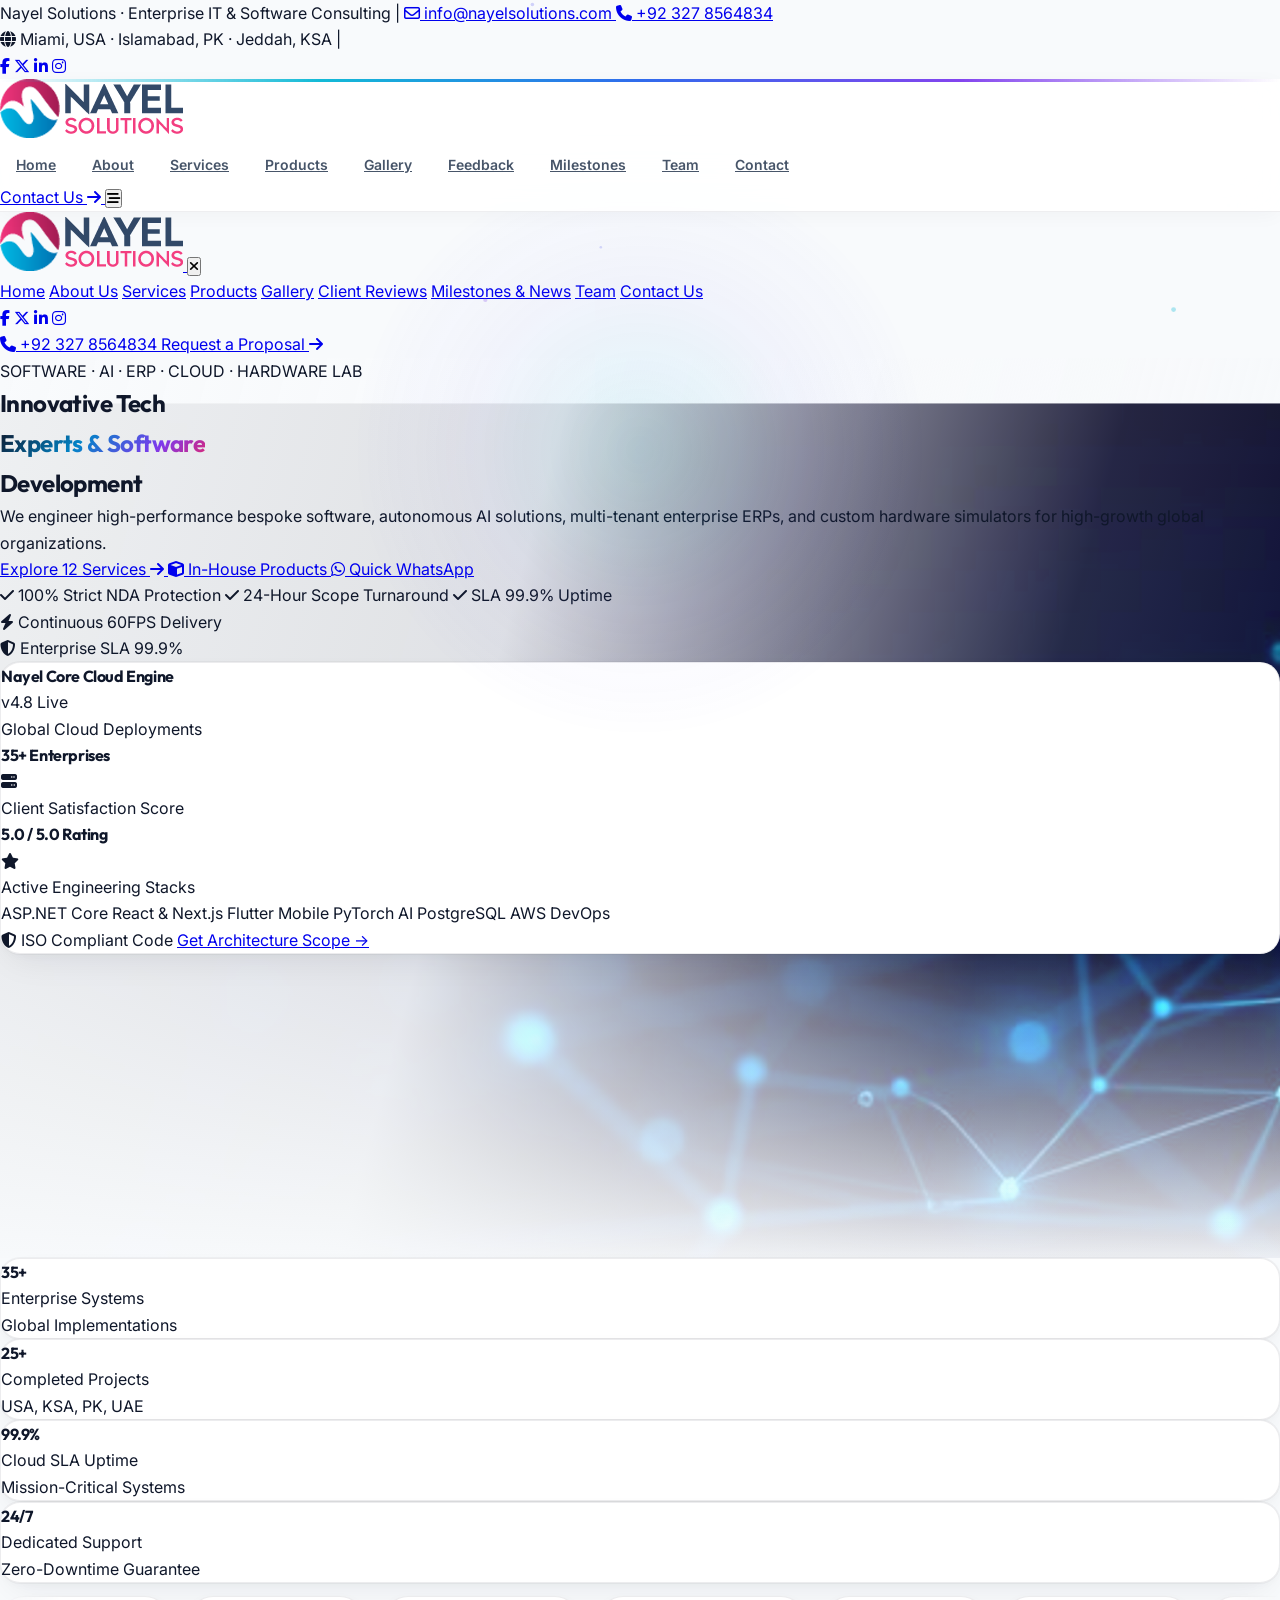
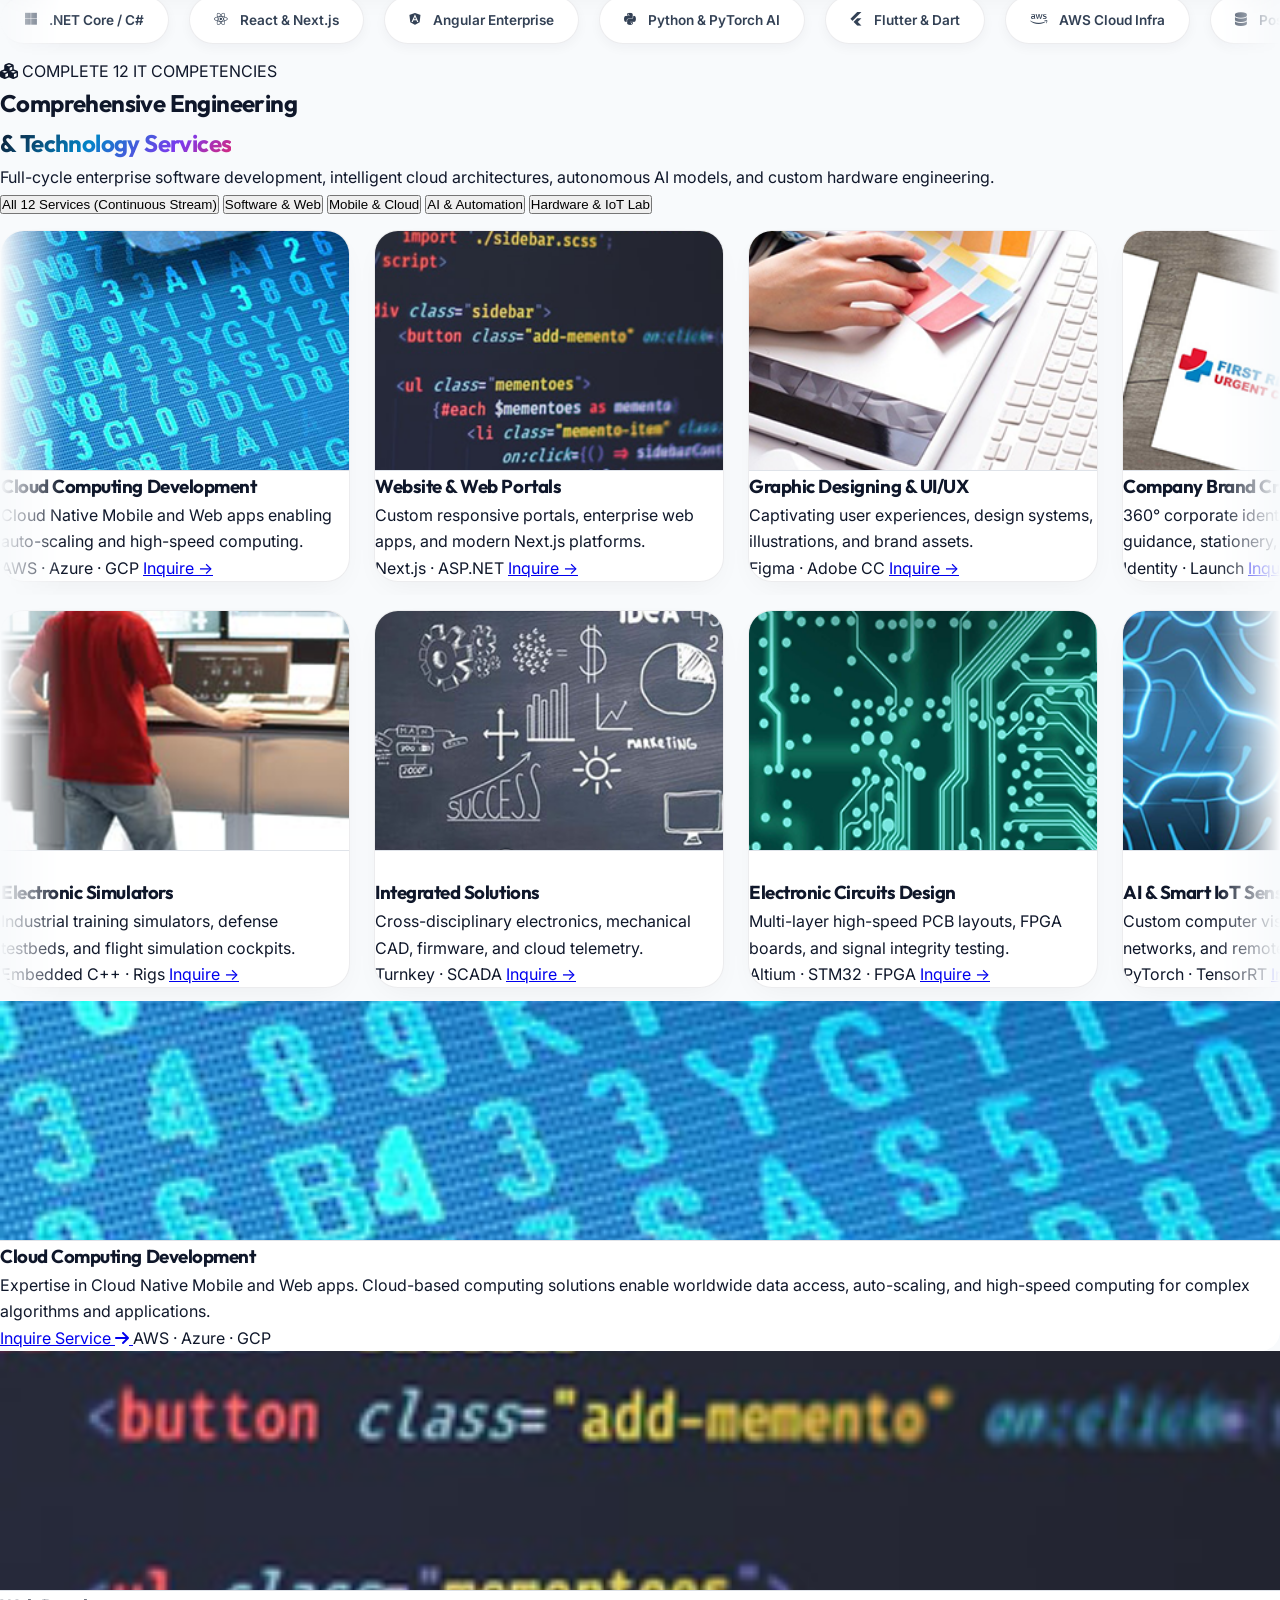
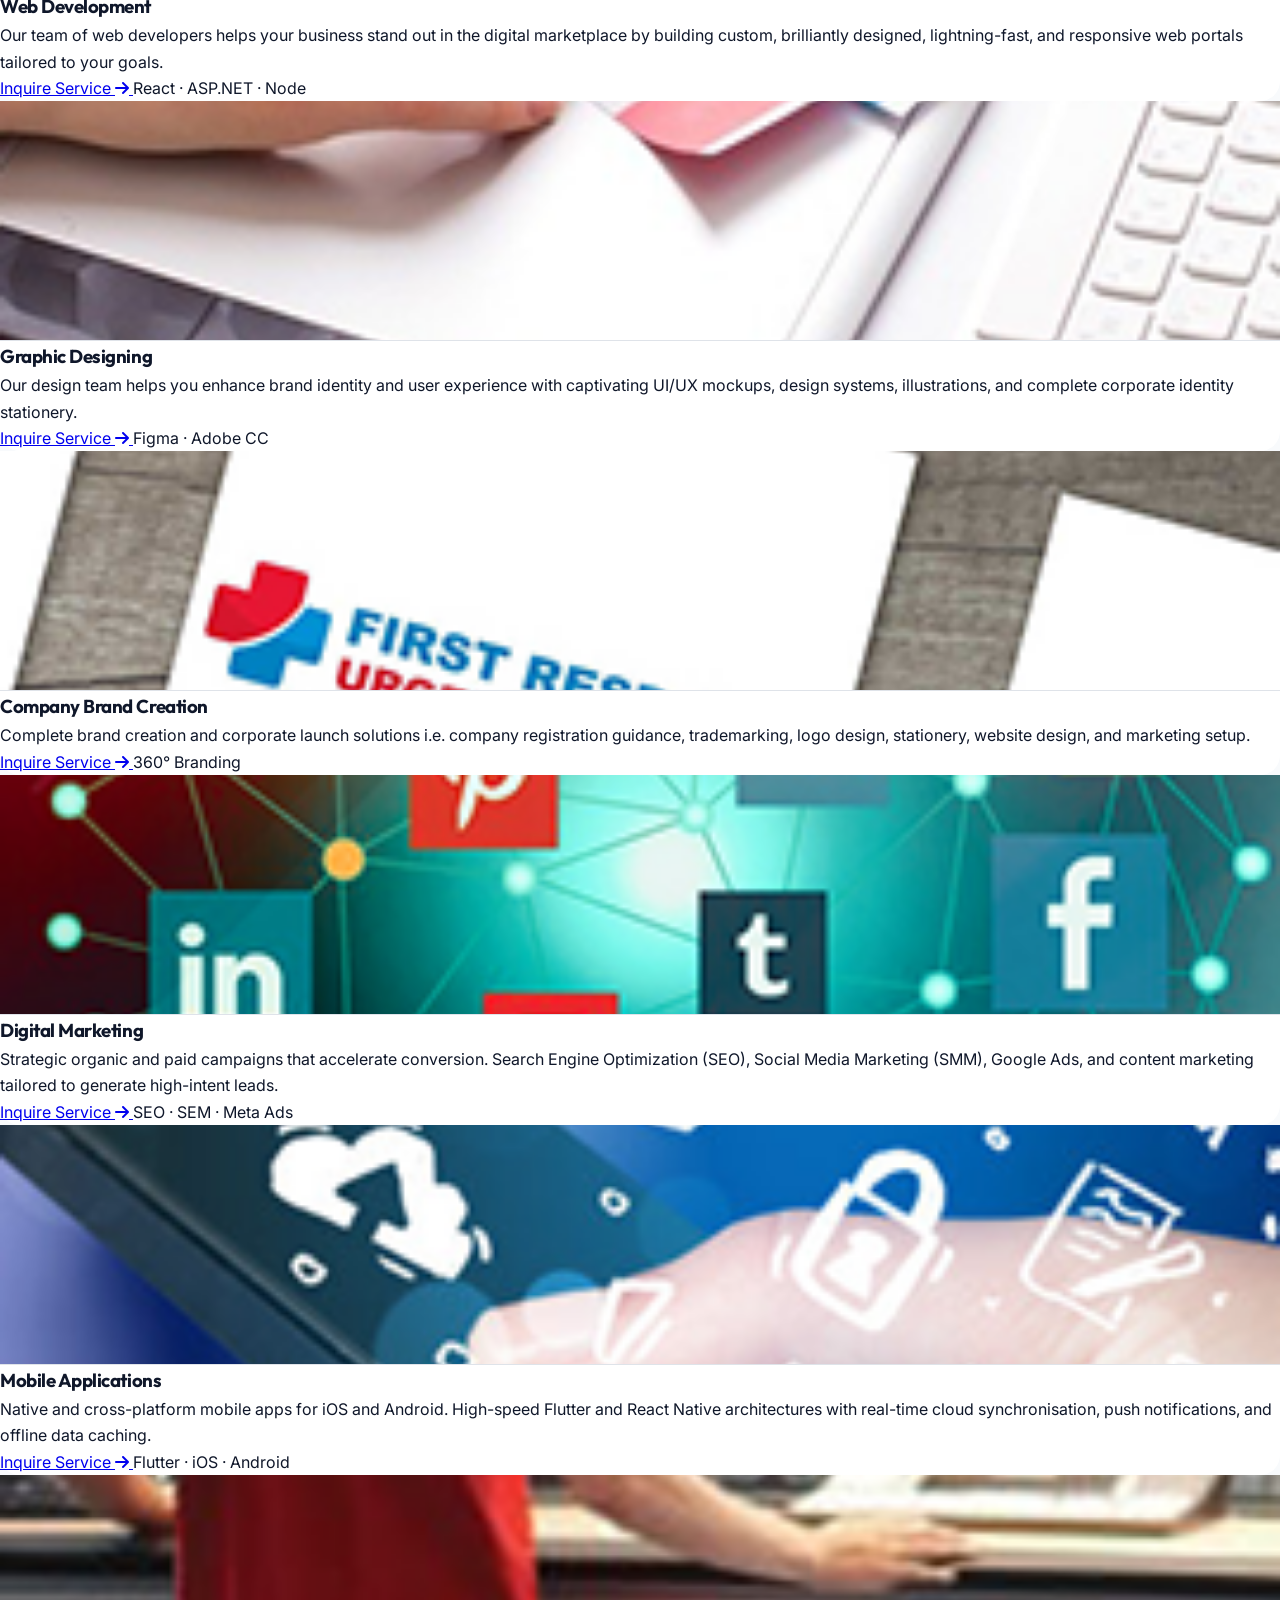
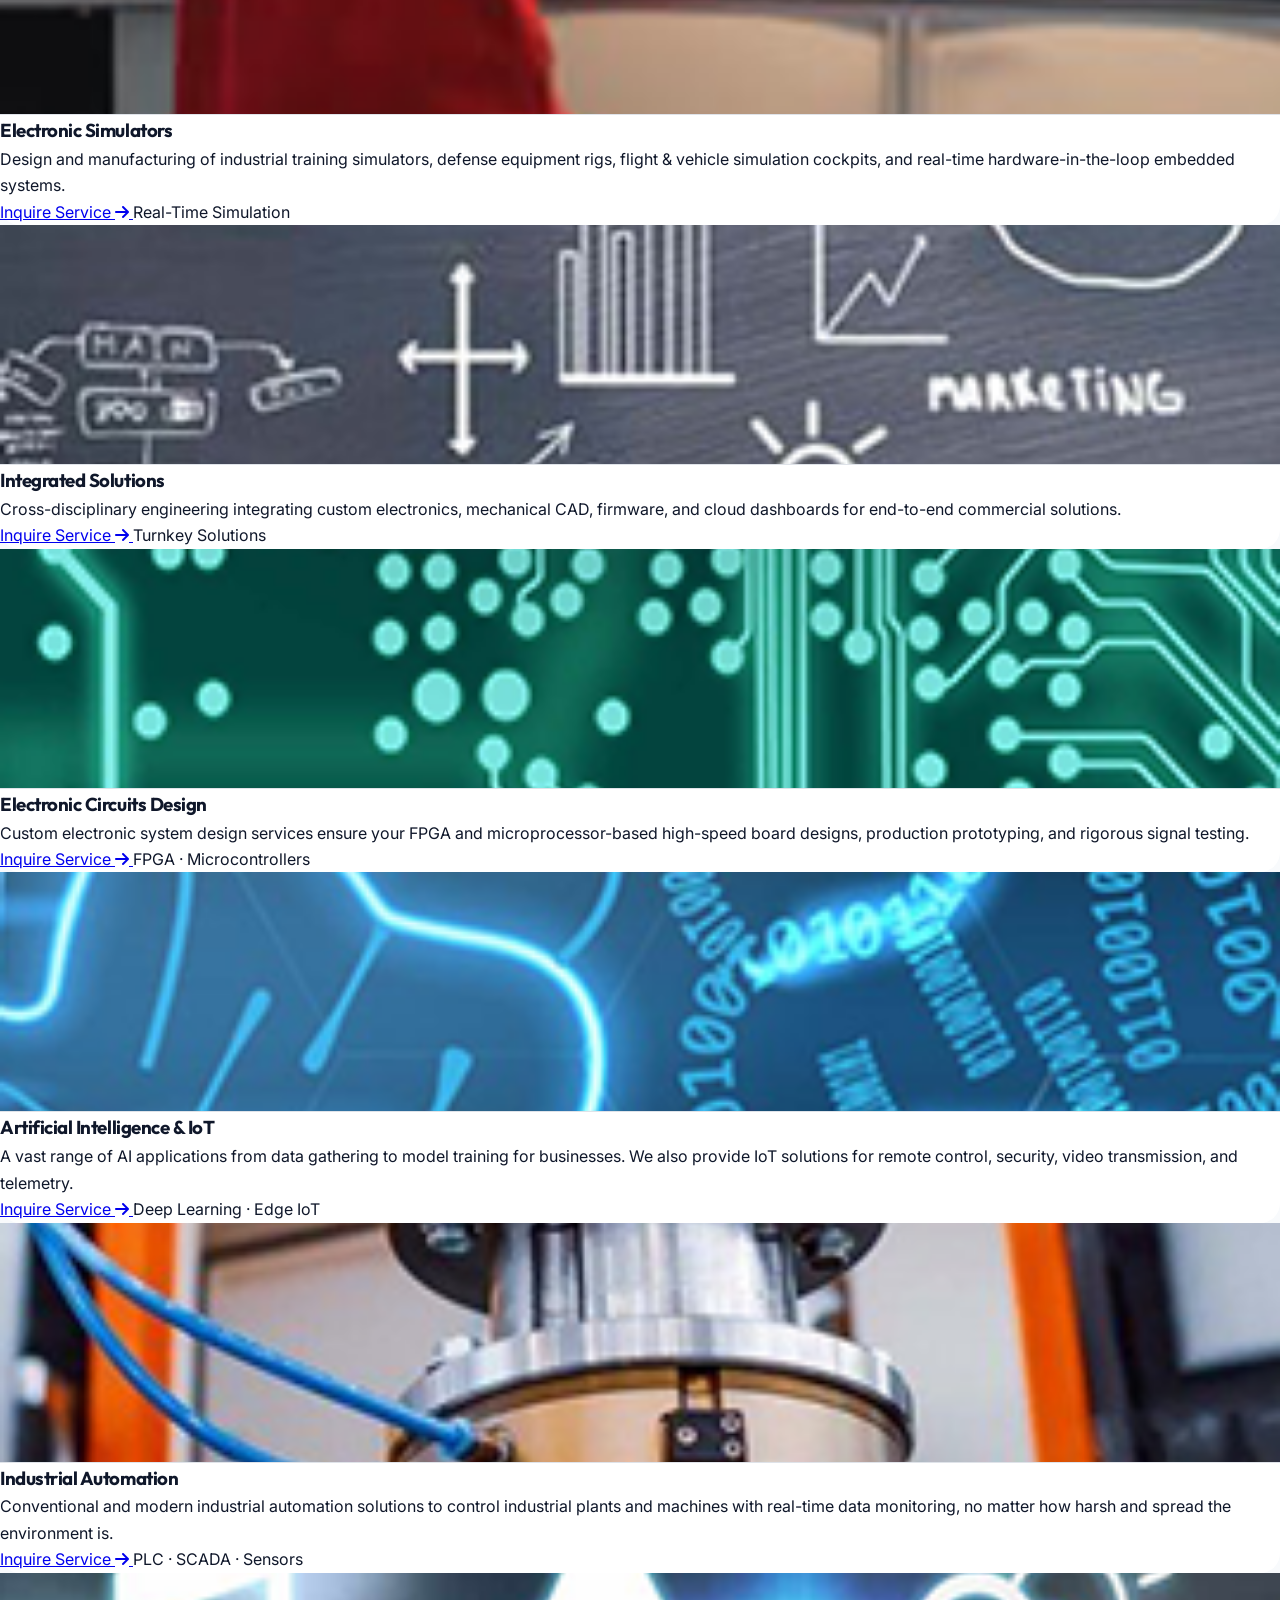
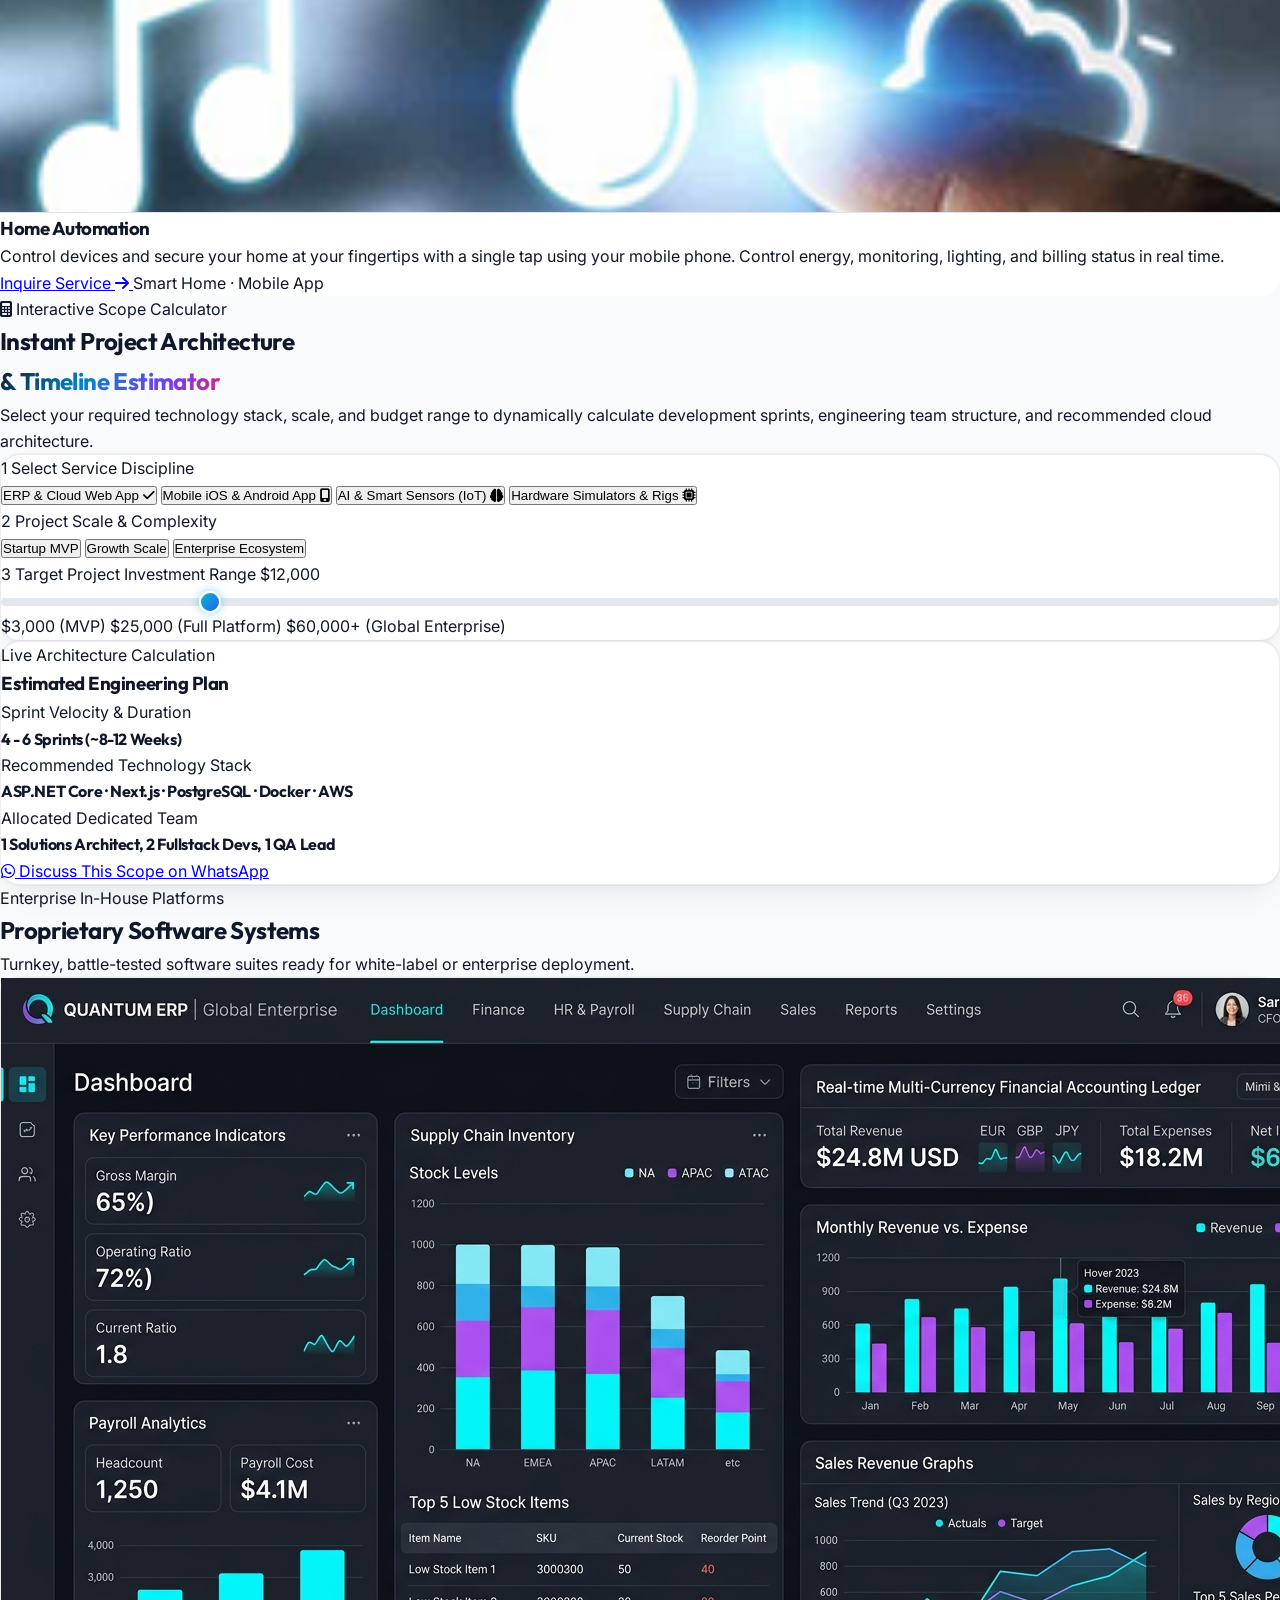
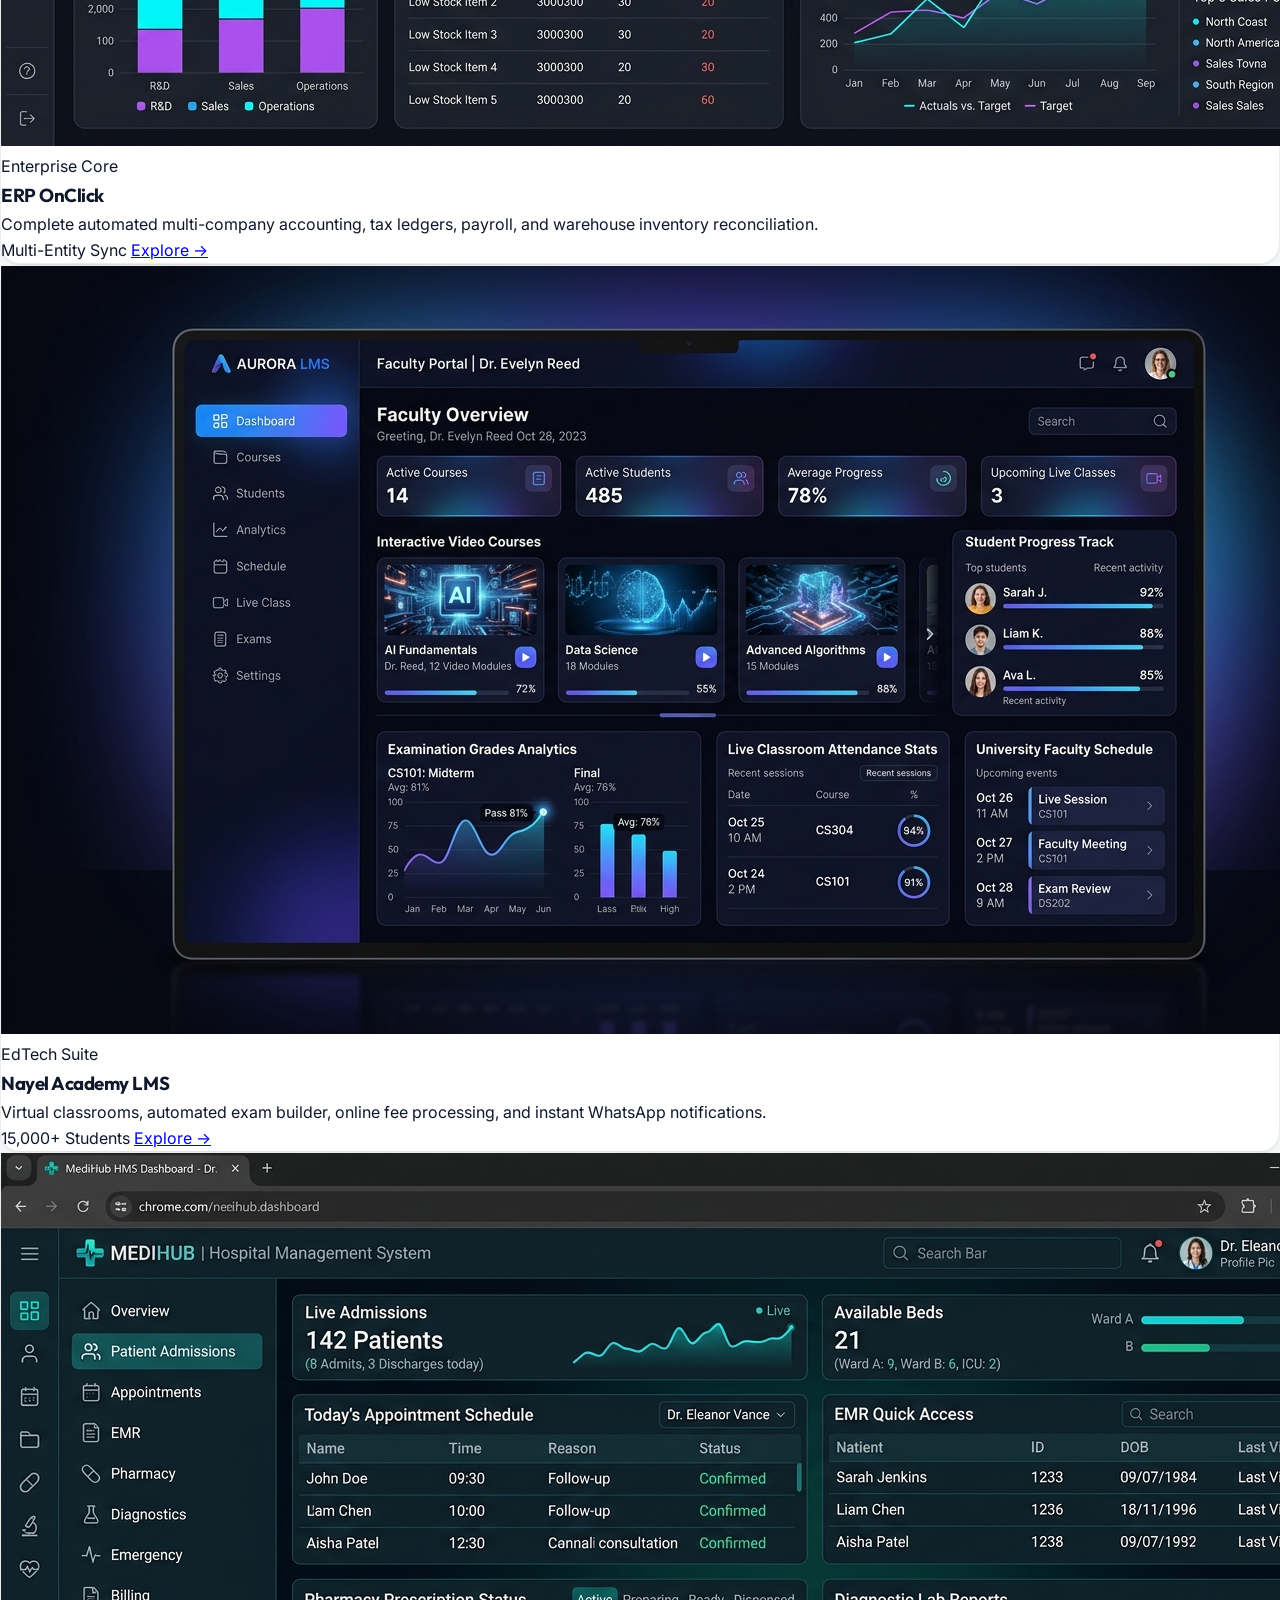
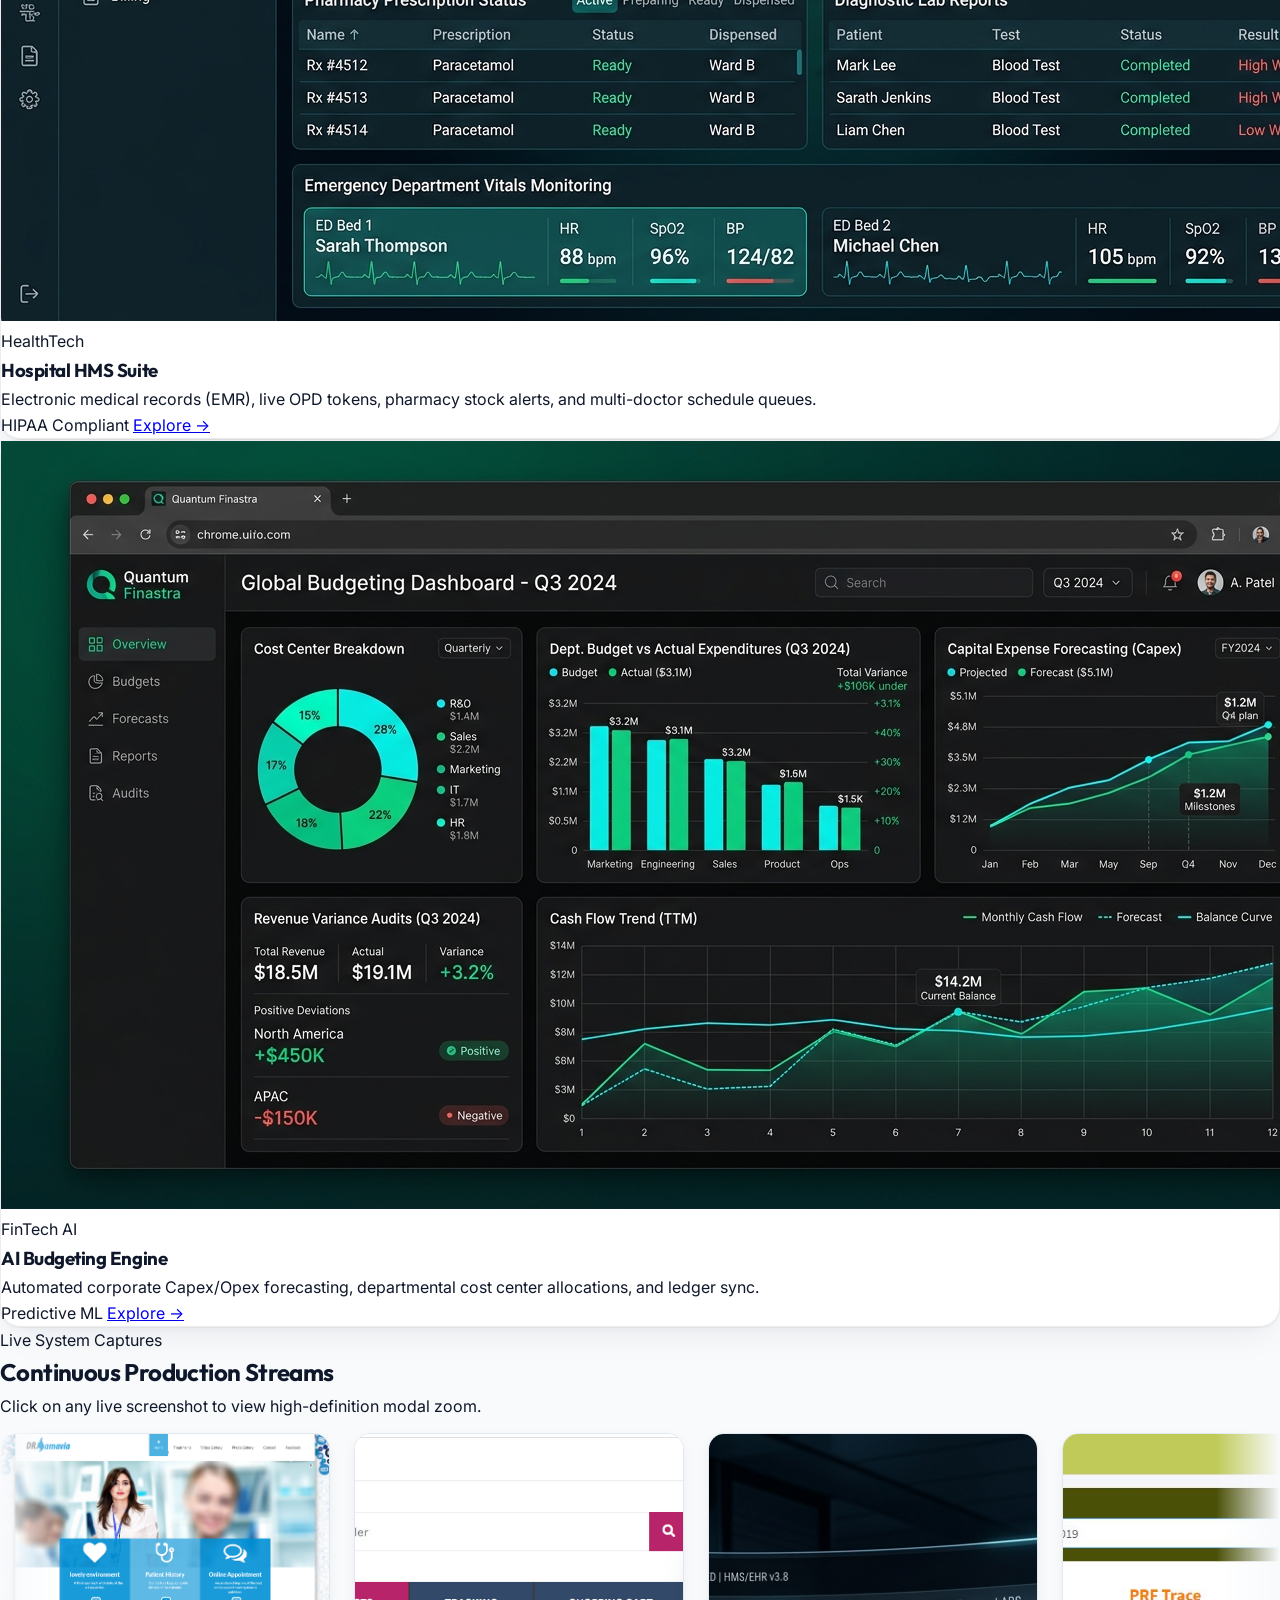
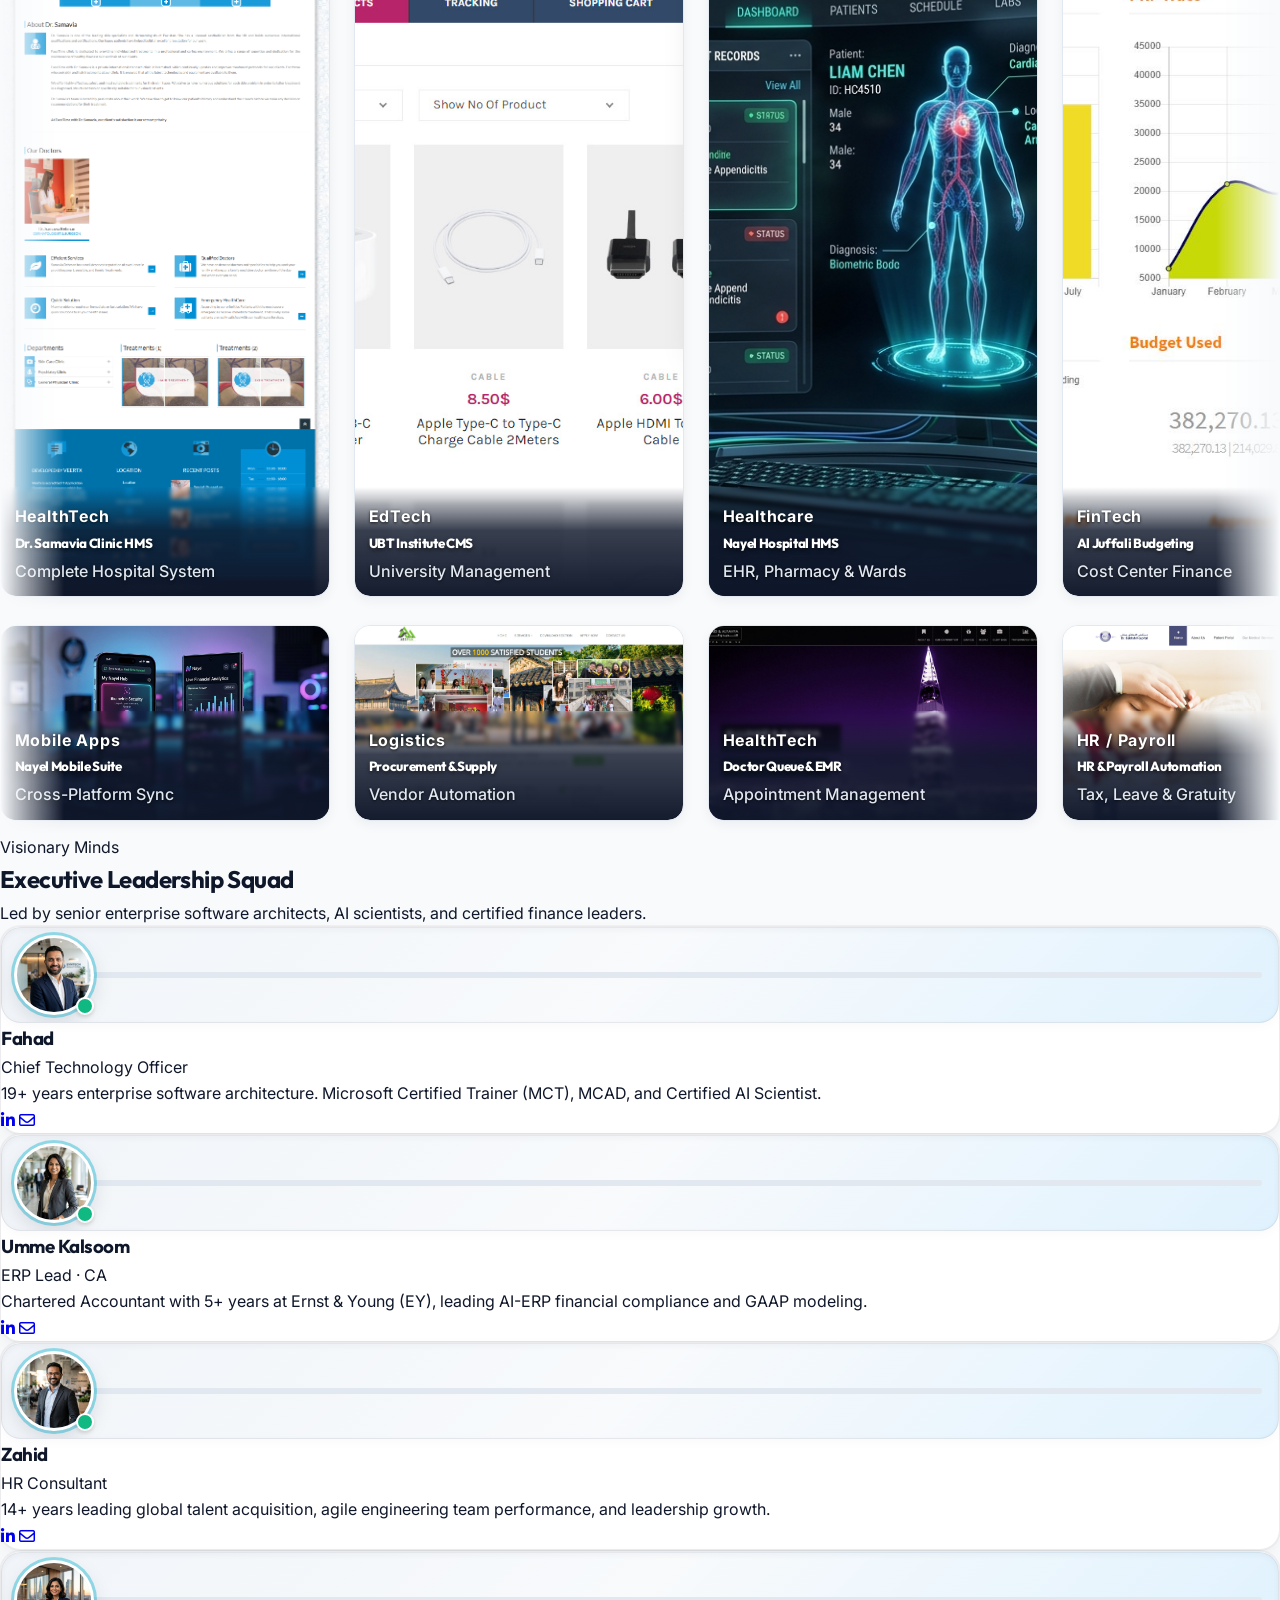
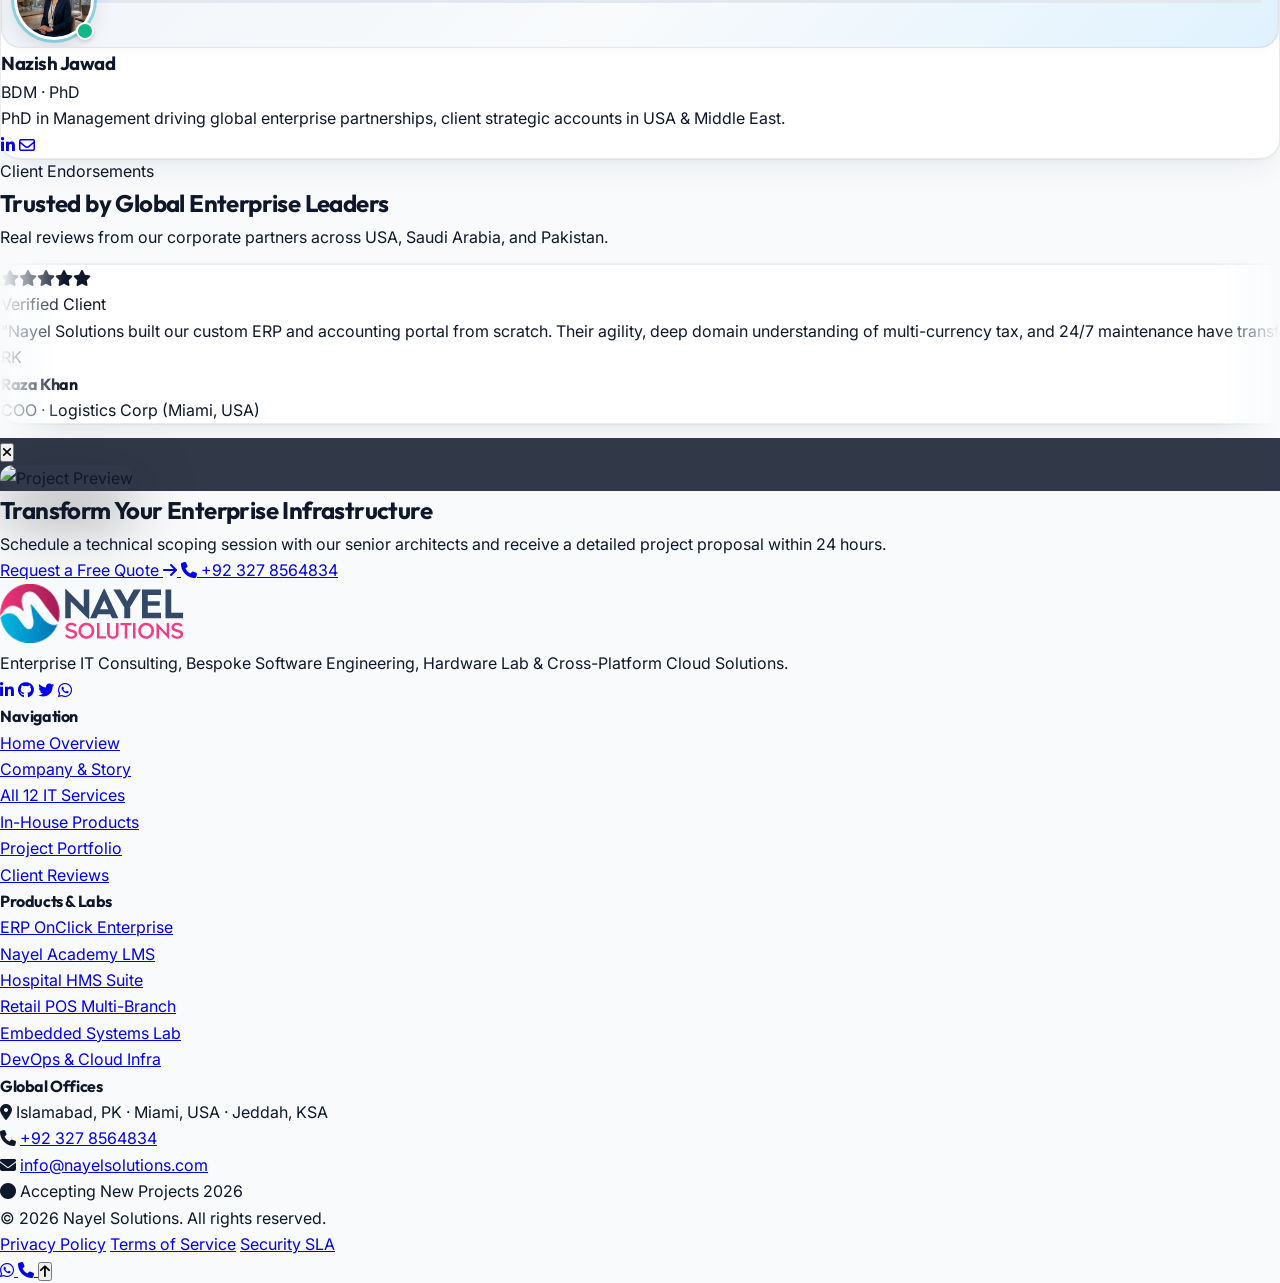
==== commit e23b0407: "feat: enhance hero sections with split layout, left-dim gradient overlay and high-clarity background" ====
--- a/index.html
+++ b/index.html
@@ -182,7 +182,7 @@
       <div class="hero-bg-parallax-layer absolute w-[114%] h-[114%] -top-[7%] -left-[7%] transform-gpu will-change-transform" id="heroParallaxLayer">
         <video 
           id="heroBgVideo" 
-          class="w-full h-full object-cover object-center opacity-60 sm:opacity-65 filter contrast-125 saturate-125 transition-opacity duration-700" 
+          class="w-full h-full object-cover object-center opacity-80 sm:opacity-85 filter contrast-125 saturate-125 transition-opacity duration-700" 
           autoplay 
           muted 
           loop 
@@ -196,7 +196,7 @@
             id="heroBgImage" 
             src="images/blue technology background pc 8k wallpaper.jpg" 
             alt="Nayel Solutions Technology Background" 
-            class="w-full h-full object-cover object-center opacity-25" 
+            class="w-full h-full object-cover object-center opacity-30" 
             loading="eager"
           />
         </video>
@@ -211,8 +211,8 @@
       <!-- Dynamic Interactive Mouse Spotlight Glow -->
       <div id="heroCursorLight" class="hero-cursor-light absolute inset-0 pointer-events-none z-10"></div>
 
-      <!-- Clean Light Gradient Blends for High Readability & Contrast -->
-      <div class="absolute inset-0 bg-gradient-to-b from-white/70 via-white/55 to-[#f8fafc] z-10 pointer-events-none"></div>
+      <!-- Split Gradient Overlay: Left Dim for High Text Contrast, Right Clear for Tech Video -->
+      <div class="hero-split-gradient-overlay"></div>
     </div>
 
     <div class="max-w-7xl mx-auto px-4 sm:px-6 lg:px-8 relative z-20 w-full">
--- a/css/styles.css
+++ b/css/styles.css
@@ -827,7 +827,8 @@
 }
 
 /* ==========================================================================
-   PAGE HERO BANNERS (Light Corporate with High-Visibility Background Video)
+   PAGE HERO BANNERS — SPLIT DESIGN: LEFT DIM IMAGE · RIGHT CLEAR VIDEO
+   Left side: dimmed background, Right side: vivid clear video reveal
    ========================================================================== */
 .page-hero-banner-light {
   position: relative;
@@ -848,6 +849,7 @@
   }
 }
 
+/* ── Full-width Video (covers entire hero) ─────────────────────────────── */
 .page-hero-video-wrapper {
   position: absolute;
   inset: 0;
@@ -862,40 +864,144 @@
   width: 100%;
   height: 100%;
   object-fit: cover;
-  object-position: center;
-  opacity: 0.60;
-  filter: contrast(1.15) saturate(1.25) brightness(1.02);
+  object-position: center right; /* anchored to right so right side is clearest */
+  opacity: 1;
+  filter: contrast(1.15) saturate(1.3) brightness(0.95);
   transform: translateZ(0);
-  will-change: transform, opacity;
+  will-change: transform;
   pointer-events: none;
 }
 
+/* ── Split Overlay: Left dim dark → right clear video ─────────────────── */
+/* Layer 1: Main split gradient — heavy dark on left, clear on right */
 .page-hero-video-overlay {
   position: absolute;
   inset: 0;
-  background: linear-gradient(180deg, rgba(255, 255, 255, 0.48) 0%, rgba(248, 250, 252, 0.58) 55%, rgba(248, 250, 252, 0.96) 100%);
+  z-index: 1;
   pointer-events: none;
-  z-index: 1;
-}
-
+  /* Leftmost zone: very dark, barely any video shows through */
+  /* Right zone: transparent, video shows crystal clear */
+  background: linear-gradient(
+    105deg,
+    rgba(15, 23, 42, 0.95)   0%,   /* Far left: near-black */
+    rgba(15, 23, 42, 0.82)   18%,  /* Left zone: very dimmed */
+    rgba(15, 23, 42, 0.55)   35%,  /* Mid-left: dimmed */
+    rgba(15, 23, 42, 0.25)   52%,  /* Center: starting to clear */
+    rgba(15, 23, 42, 0.06)   68%,  /* Mid-right: mostly clear */
+    rgba(15, 23, 42, 0.0)    80%,  /* Right: fully clear video */
+    rgba(15, 23, 42, 0.0)   100%   /* Far right: crystal clear */
+  );
+}
+
+/* Layer 2: Tech grid mesh (subtle, applied only on transparent right half) */
 .page-hero-video-overlay::before {
   content: '';
   position: absolute;
   inset: 0;
-  background-size: 40px 40px;
-  background-image: 
-    linear-gradient(to right, rgba(6, 182, 212, 0.08) 1px, transparent 1px),
-    linear-gradient(to bottom, rgba(6, 182, 212, 0.08) 1px, transparent 1px);
+  background-image:
+    linear-gradient(to right, rgba(6, 182, 212, 0.06) 1px, transparent 1px),
+    linear-gradient(to bottom, rgba(6, 182, 212, 0.06) 1px, transparent 1px);
+  background-size: 42px 42px;
   pointer-events: none;
   opacity: 0.5;
 }
 
+/* Layer 3: Bottom fade for smooth content transition into page below */
+.page-hero-video-overlay::after {
+  content: '';
+  position: absolute;
+  bottom: 0;
+  left: 0;
+  right: 0;
+  height: 45%;
+  background: linear-gradient(to top, rgba(248, 250, 252, 0.92) 0%, transparent 100%);
+  pointer-events: none;
+}
+
+/* ── Left panel: image layer shown only on left (dimmed) ──────────────── */
+/* Creates a secondary dim left-side panel with the poster/image */
+.page-hero-video-wrapper::after {
+  content: '';
+  position: absolute;
+  inset: 0;
+  left: 0;
+  width: 48%;  /* covers only left half */
+  background: linear-gradient(
+    135deg,
+    rgba(6, 182, 212, 0.06) 0%,
+    rgba(124, 58, 237, 0.04) 50%,
+    transparent 100%
+  );
+  z-index: 2;
+  pointer-events: none;
+}
+
+/* Cyan vertical accent line — visual split divider */
+.page-hero-video-wrapper::before {
+  content: '';
+  position: absolute;
+  top: 0;
+  bottom: 0;
+  left: 52%;
+  width: 2px;
+  background: linear-gradient(
+    to bottom,
+    transparent 0%,
+    rgba(6, 182, 212, 0.5) 20%,
+    rgba(6, 182, 212, 0.8) 50%,
+    rgba(6, 182, 212, 0.5) 80%,
+    transparent 100%
+  );
+  z-index: 3;
+  box-shadow: 0 0 12px rgba(6, 182, 212, 0.6), 0 0 24px rgba(6, 182, 212, 0.3);
+  opacity: 0;
+  animation: heroSplitLineIn 1.2s ease-out 0.5s forwards;
+  pointer-events: none;
+}
+
+@keyframes heroSplitLineIn {
+  from { opacity: 0; transform: scaleY(0); }
+  to   { opacity: 1; transform: scaleY(1); }
+}
+
+/* ── Text: ensure full readability on left dark side ─────────────────── */
 .page-hero-banner-light h1 {
-  text-shadow: 0 2px 12px rgba(255, 255, 255, 0.9), 0 0 1px rgba(15, 23, 42, 0.2);
-}
-
-.page-hero-banner-light p {
-  text-shadow: 0 1px 8px rgba(255, 255, 255, 0.9);
+  text-shadow: 0 2px 20px rgba(255, 255, 255, 0.85), 0 0 2px rgba(15, 23, 42, 0.15);
+  position: relative;
+  z-index: 10;
+}
+
+/* ── Index Hero Split Overlay: Left Dim White/Slate → Right Clear Video ── */
+.hero-split-gradient-overlay {
+  position: absolute;
+  inset: 0;
+  z-index: 10;
+  pointer-events: none;
+  background: 
+    linear-gradient(
+      105deg,
+      rgba(248, 250, 252, 0.96) 0%,
+      rgba(248, 250, 252, 0.90) 38%,
+      rgba(248, 250, 252, 0.50) 58%,
+      rgba(248, 250, 252, 0.15) 75%,
+      rgba(248, 250, 252, 0.02) 100%
+    ),
+    linear-gradient(
+      to top,
+      rgba(248, 250, 252, 0.95) 0%,
+      transparent 35%
+    );
+}
+
+@media (max-width: 640px) {
+  .hero-split-gradient-overlay {
+    background: linear-gradient(
+      180deg,
+      rgba(248, 250, 252, 0.94) 0%,
+      rgba(248, 250, 252, 0.78) 55%,
+      rgba(248, 250, 252, 0.96) 100%
+    );
+  }
 }
 
 .page-hero-bg-light {
@@ -923,7 +1029,147 @@
     font-size: 0.9rem;
     line-height: 1.55;
   }
-}
+  /* On mobile: full overlay since there's no side-by-side split */
+  .page-hero-video-overlay {
+    background: linear-gradient(
+      180deg,
+      rgba(15, 23, 42, 0.72) 0%,
+      rgba(15, 23, 42, 0.38) 50%,
+      rgba(248, 250, 252, 0.88) 100%
+    );
+  }
+  .page-hero-video-wrapper::before {
+    display: none; /* hide vertical split line on mobile */
+  }
+  .page-hero-video-wrapper::after {
+    width: 100%;
+  }
+}
+
+/* ── Hero Split Layout: text positioned on left dark panel ───────────── */
+/* This makes text sit on the dark/dim left side, video shines on right */
+.page-hero-split-content {
+  display: grid;
+  grid-template-columns: 1fr 1fr;
+  align-items: center;
+  width: 100%;
+  max-width: 80rem;
+  margin: 0 auto;
+  padding: 0 1.5rem;
+  gap: 2rem;
+  position: relative;
+  z-index: 10;
+}
+
+/* Left cell: contains the text */
+.page-hero-split-left {
+  display: flex;
+  flex-direction: column;
+  align-items: flex-start;
+  gap: 1.25rem;
+  text-align: left;
+}
+
+/* Right cell: can hold a floating visual or remain as empty reveal space */
+.page-hero-split-right {
+  display: flex;
+  align-items: center;
+  justify-content: flex-end;
+  position: relative;
+}
+
+/* Override text colors for split white-on-dark left zone */
+.page-hero-split-left h1 {
+  color: #ffffff !important;
+  text-shadow: 0 2px 24px rgba(6, 182, 212, 0.3), 0 4px 16px rgba(0, 0, 0, 0.5);
+}
+
+.page-hero-split-left p {
+  color: rgba(226, 232, 240, 0.92) !important;
+  text-shadow: 0 1px 8px rgba(0, 0, 0, 0.4);
+}
+
+.page-hero-split-left .hero-breadcrumb a,
+.page-hero-split-left .hero-breadcrumb span {
+  color: rgba(148, 163, 184, 0.9) !important;
+}
+
+.page-hero-split-left .hero-breadcrumb .active-crumb {
+  color: #22d3ee !important;
+}
+
+/* Badge on dark left side */
+.page-hero-split-left .hero-badge {
+  background: rgba(6, 182, 212, 0.15) !important;
+  border-color: rgba(6, 182, 212, 0.4) !important;
+  color: #67e8f9 !important;
+  backdrop-filter: blur(8px);
+}
+
+/* Right side floating stats panel */
+.hero-stats-float {
+  background: rgba(255, 255, 255, 0.08);
+  border: 1px solid rgba(255, 255, 255, 0.12);
+  backdrop-filter: blur(16px);
+  -webkit-backdrop-filter: blur(16px);
+  border-radius: 20px;
+  padding: 1.5rem;
+  display: flex;
+  flex-direction: column;
+  gap: 1rem;
+  box-shadow: 0 20px 40px rgba(0, 0, 0, 0.2), inset 0 1px 0 rgba(255, 255, 255, 0.1);
+}
+
+.hero-stat-item {
+  display: flex;
+  align-items: center;
+  gap: 0.75rem;
+}
+
+.hero-stat-icon {
+  width: 40px;
+  height: 40px;
+  border-radius: 10px;
+  background: linear-gradient(135deg, rgba(6, 182, 212, 0.3), rgba(124, 58, 237, 0.2));
+  border: 1px solid rgba(6, 182, 212, 0.25);
+  display: flex;
+  align-items: center;
+  justify-content: center;
+  font-size: 1rem;
+  color: #67e8f9;
+  flex-shrink: 0;
+}
+
+.hero-stat-num {
+  font-family: 'Outfit', sans-serif;
+  font-size: 1.375rem;
+  font-weight: 800;
+  color: #ffffff;
+  line-height: 1;
+}
+
+.hero-stat-label {
+  font-size: 0.72rem;
+  color: rgba(148, 163, 184, 0.85);
+  font-weight: 500;
+  line-height: 1.3;
+}
+
+/* Mobile: revert to single column */
+@media (max-width: 768px) {
+  .page-hero-split-content {
+    grid-template-columns: 1fr;
+    padding: 0 1rem;
+  }
+  .page-hero-split-left {
+    align-items: center;
+    text-align: center;
+  }
+  .page-hero-split-right {
+    display: none; /* hide right panel on mobile */
+  }
+}
+
 
 /* ==========================================================================
    INTERACTIVE ELEMENTS: FAQ, TABS, LIGHTBOX, FORMS
